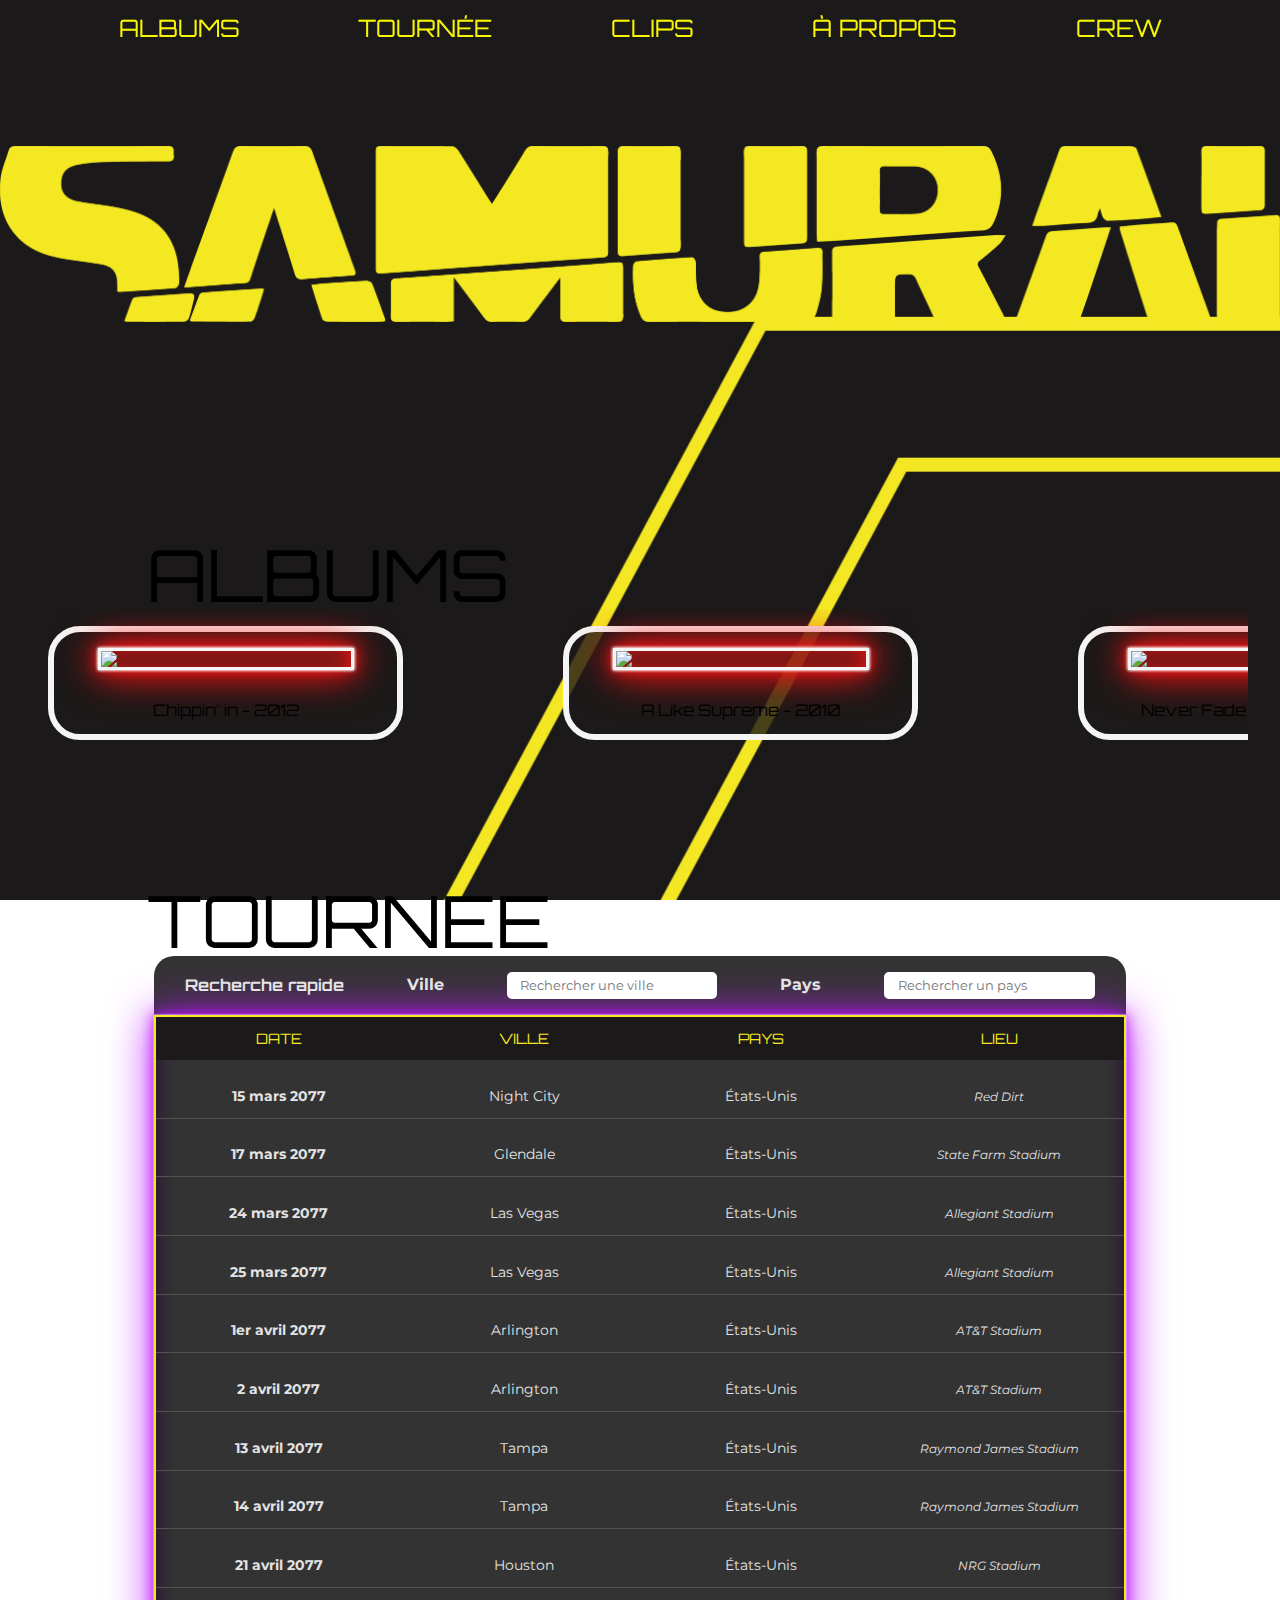
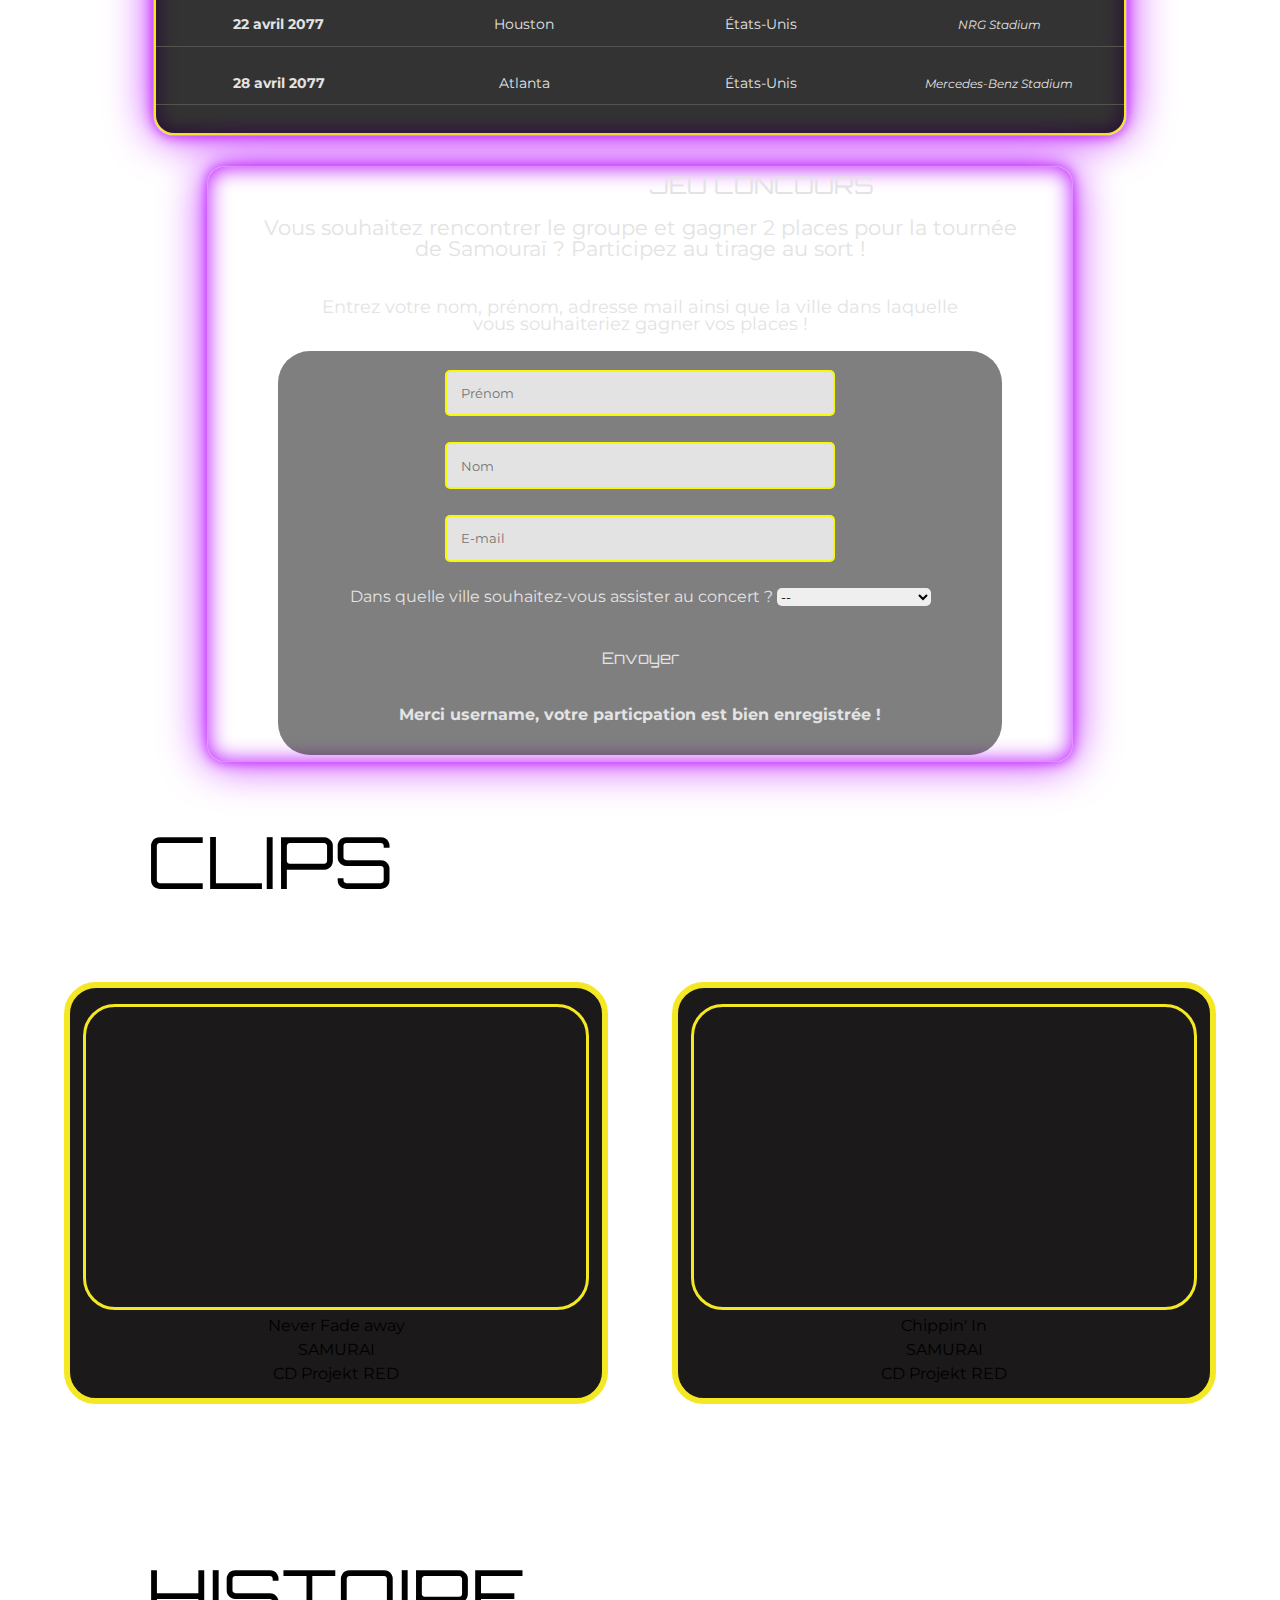
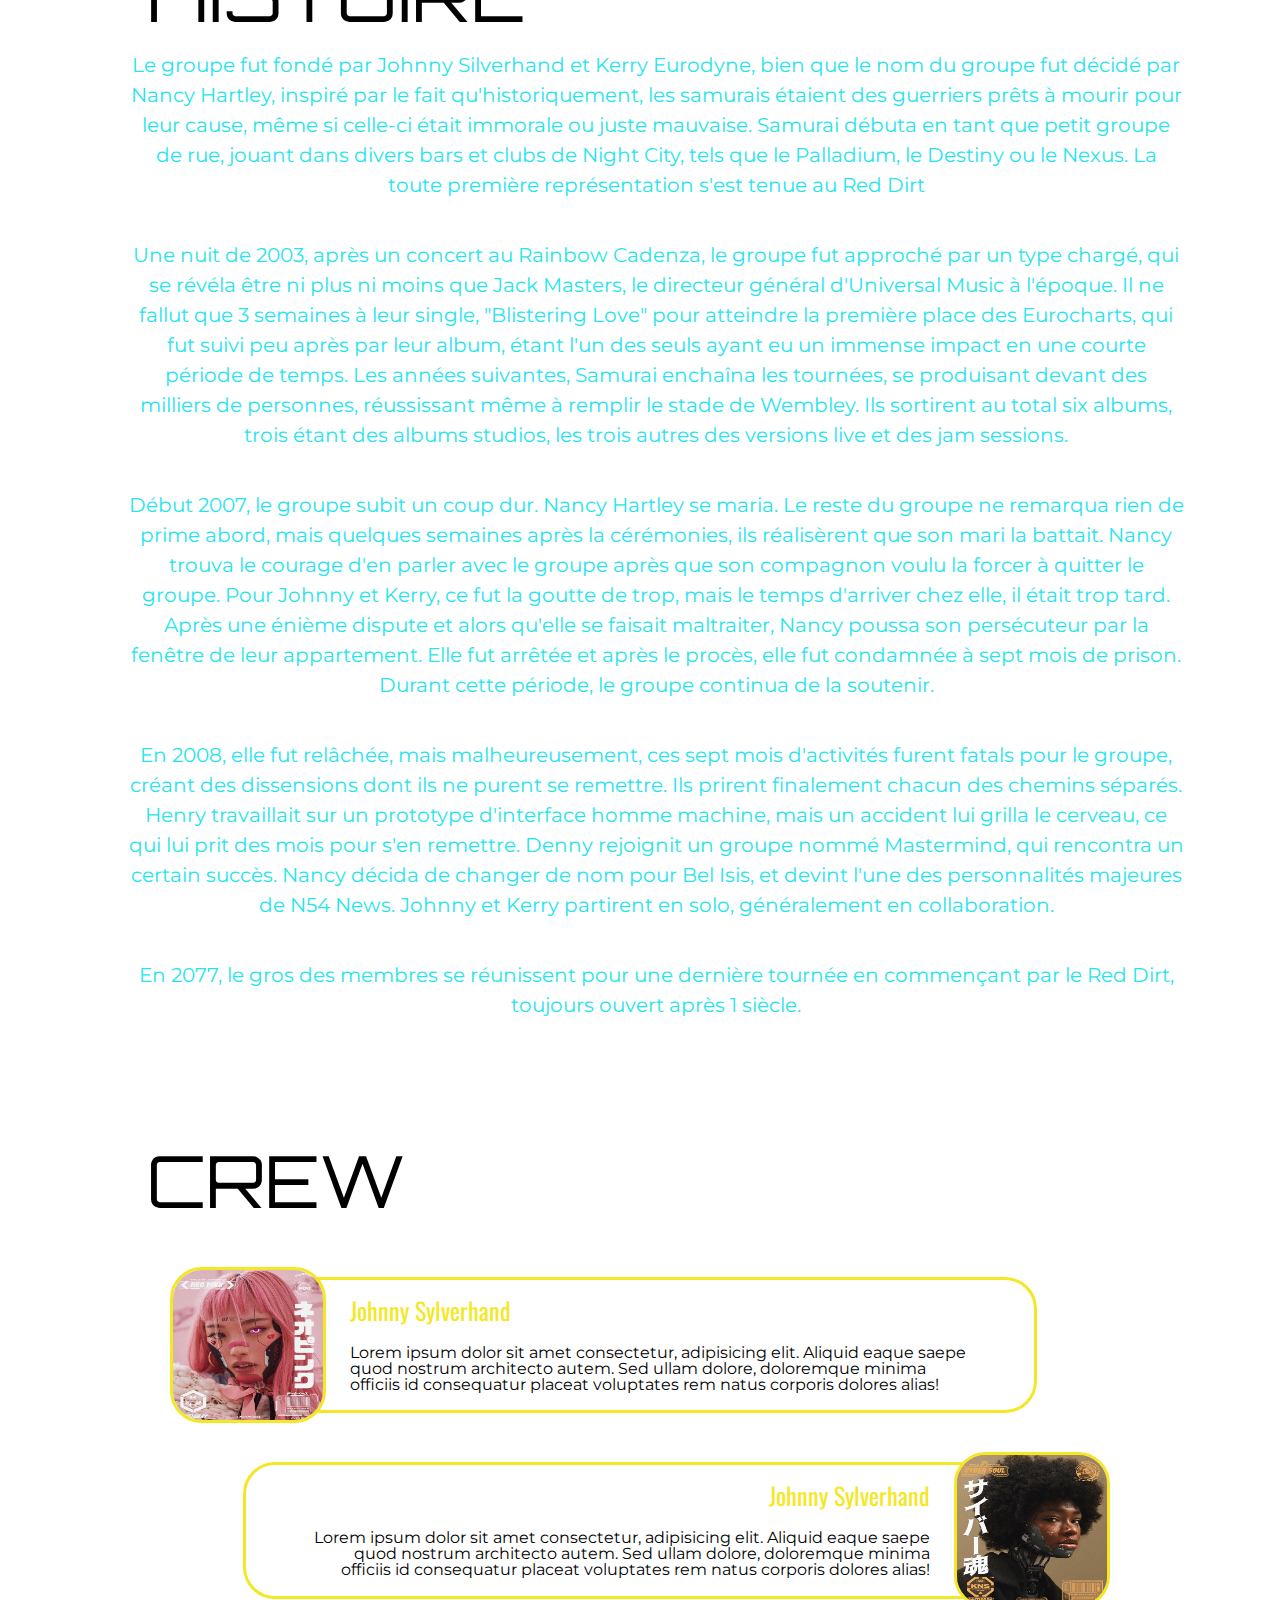
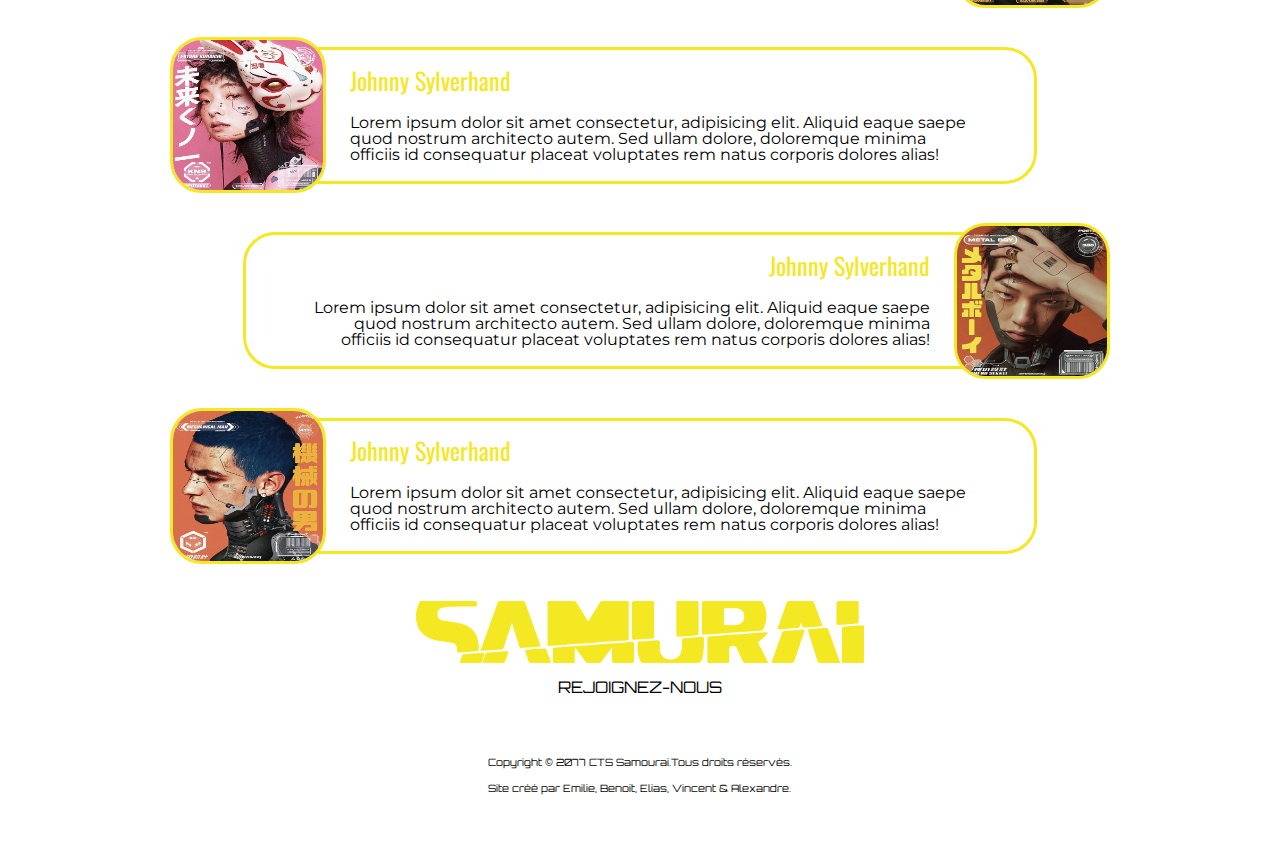
==== P1 V2/index.html @ 52383fb2 "Update index.html" ====
<!DOCTYPE html>
<html lang="en">

<head>
    <meta charset="UTF-8">
    <meta name="viewport" content="width=device-width, initial-scale=1.0">
    <link href="reset.min.css" rel="stylesheet">
    <link href="styleMobile.css" rel="stylesheet">
    <link href="styleDesktop.css" rel="stylesheet">
    <link rel="preconnect" href="https://fonts.googleapis.com">
    <link rel="preconnect" href="https://fonts.gstatic.com" crossorigin>
    <link href="https://fonts.googleapis.com/css2?family=Oswald:wght@200..700&display=swap" rel="stylesheet">
    <link href="https://fonts.googleapis.com/css2?family=Orbitron:wght@400..900&display=swap" rel="stylesheet">

    <link href="https://fonts.googleapis.com/css2?family=Montserrat:ital,wght@0,100..900;1,100..900&display=swap"
        rel="stylesheet">
    <link rel="stylesheet" href="https://cdnjs.cloudflare.com/ajax/libs/font-awesome/4.7.0/css/font-awesome.min.css">

    <title>Samurai | Site officiel</title>
</head>

<body>

    <body>
        <nav class="sticky">
            <div class="menu">
                <ul class="listemenu">
                    <li class="entreemenu"><a href="#album">Albums</a></li>
                    <li class="entreemenu"><a href="#tournee">Tournée</a></li>
                    <li class="entreemenu"><a href="#clips">Clips</a></span></a></li>
                    <li class="entreemenu"><a href="#apropos">À propos</a></li>
                    <li class="entreemenu"><a href="#membres">Crew</a></li>
                </ul>
            </div>
            <div class="menu-toggle">
                <div class="bar"></div>
                <div class="bar"></div>
                <div class="bar"></div>
            </div>
            <div class="mobile-menu desktop-menu">
                <ul>
                    <li><a href="#album">Albums</a></li>
                    <li><a href="#tournee">Tournée</a></li>
                    <li><a href="#clips">Clips</a></li>
                    <li><a href="#apropos">À propos</a></li>
                    <li><a href="#membres">Crew</a></li>
                </ul>
            </div>
        </nav>
        <header>
            <div class="group-name">
                <img src="Images/titreHeader.png" alt="" class="imageTitre">
            </div>
        </header>

        <section class="sectionAlbums">
            <h2>ALBUMS </h2>
            


                <div class="carouselAll">
                    <ul class="carouselList">


                        <li class="liCarousel">
                            <img class="imgCarousel"
                                src="https://is1-ssl.mzstatic.com/image/thumb/Music125/v4/8b/17/28/8b17288b-54d8-6485-1767-2c45ba9aca52/0000481645219.jpg/1200x1200bb.jpg">
                            <p>Chippin' in - 2012</p>
                        </li>
                        <li class="liCarousel">
                            <img class="imgCarousel"
                                src="https://i1.sndcdn.com/artworks-uIzfoKuTQ0HYCJNq-pxCLFw-t500x500.jpg">
                            <p>A Like Supreme - 2010</p>
                        </li>
                        <li class="liCarousel">
                            <img class="imgCarousel"
                                src="https://i.scdn.co/image/ab67616d0000b27328973e4f8f72ac6a33de98a8">
                            <p>Never Fade Away - 2009</p>
                        </li>
                        <li class="liCarousel">
                            <img class="imgCarousel"
                                src="https://i1.sndcdn.com/artworks-FnrXph37y7tcjBcl-Q8xr8w-t500x500.jpg">
                            <p>Black Dog - 2007</p>
                        </li>
                        <li class="liCarousel">
                            <img class="imgCarousel"
                                src="https://i.discogs.com/DjBgwrshbydoHnBVfToHdOnycC8pmNBCem75xnofPCo/rs:fit/g:sm/q:90/h:600/w:600/czM6Ly9kaXNjb2dz/LWRhdGFiYXNlLWlt/YWdlcy9SLTIyNTE3/OTk5LTE2NDczNDY4/NzItOTU4MS5qcGVn.jpeg">
                            <p>Archangel - 2004</p>
                        </li>
                        <li class="liCarousel">

                            <img class="imgCarousel"
                                src="Images/ballad.jpeg">
                            <p>The Ballad Of Buck Ravers - 2003 </p>
                        </li>
                        
                    </ul>

                </div>

            
        </section>
        <section> <button onclick="topFunction()" id="toTop" title="Go to top">↑</button>
        </section>

        <section class="sectionTourne">
            <h2 class="titleTournee">TOURNEE</h2>



            <div class="recherchePays">
                <h4 class=“recherchetitre”>Recherche rapide</h4>


                <p>Ville</p>
                <input class="zoneRecherche" type="text" placeholder="Rechercher une ville" id="rechercheTourneeVille"
                    onkeyup="filterCity()">
                <p>Pays</p>
                <input class="zoneRecherche" type="text" placeholder="Rechercher un pays" id="rechercheTourneePays"
                    onkeyup="filterPays()">
            </div>
            <table class="tableTournee" id="tableTournee">
                <thead class="headtabletournee">
                    <tr class="enteteTournee">
                        <th class="rangfixe">
                            DATE
                        </th>
                        <th class="rangfixe">
                            VILLE
                        </th>
                        <th class="rangfixe">
                            PAYS

                        </th>
                        <th class="rangfixe">
                            LIEU
                        </th>
                    </tr>

                </thead>

                <tbody>

                     <tr>
                        <td>
                            <p class="datesTournee">15 mars 2077</p>
                        </td>
                        <td>
                            <p>Night City</p>
                        </td>
                        <td>
                            <p>États-Unis </p>
                        </td>
                        <td>
                            <p class="lieuxTournee">Red Dirt</p>
                        </td>
                    </tr>

                    <tr>
                        <td>
                            <p class="datesTournee">17 mars 2077</p>
                        </td>
                        <td>
                            <p>Glendale</p>
                        </td>
                        <td>
                            <p>États-Unis </p>
                        </td>
                        <td>
                            <p class="lieuxTournee">State Farm Stadium</p>
                        </td>
                    </tr>

                    <tr>
                        <td>
                            <p class="datesTournee">24 mars 2077</p>
                        </td>
                        <td>
                            <p>Las Vegas </p>
                        </td>
                        <td>
                            <p>États-Unis </p>
                        </td>
                        <td>
                            <p class="lieuxTournee">Allegiant Stadium</p>
                        </td>
                    </tr>
                    <tr>
                        <td>
                            <p class="datesTournee">25 mars 2077</p>
                        </td>
                        <td>
                            <p>Las Vegas </p>
                        </td>
                        <td>
                            <p>États-Unis </p>
                        </td>
                        <td>
                            <p class="lieuxTournee">Allegiant Stadium</p>
                        </td>
                    </tr>

                    <tr>
                        <td>
                            <p class="datesTournee">1<sup>er</sup>&nbsp;avril 2077</p>
                        </td>
                        <td>
                            <p>Arlington</p>
                        </td>
                        <td>
                            <p>États-Unis </p>
                        </td>
                        <td>
                            <p class="lieuxTournee">AT&amp;T Stadium</p>
                        </td>
                    </tr>
                    <tr>
                        <td>
                            <p class="datesTournee">2 avril 2077</p>
                        </td>
                        <td>
                            <p>Arlington</p>
                        </td>
                        <td>
                            <p>États-Unis </p>
                        </td>
                        <td>
                            <p class="lieuxTournee">AT&amp;T Stadium</p>
                        </td>
                    </tr>
                    <tr>
                        <td>
                            <p class="datesTournee">13 avril 2077</p>
                        </td>
                        <td>
                            <p>Tampa</p>
                        </td>
                        <td>
                            <p>États-Unis </p>
                        </td>
                        <td>
                            <p class="lieuxTournee">Raymond James Stadium</p>
                        </td>
                    </tr>
                    <tr>
                        <td>
                            <p class="datesTournee">14 avril 2077</p>
                        </td>
                        <td>
                            <p>Tampa</p>
                        </td>
                        <td>
                            <p>États-Unis </p>
                        </td>
                        <td>
                            <p class="lieuxTournee">Raymond James Stadium</p>
                        </td>
                    </tr>

                    <tr>
                        <td>
                            <p class="datesTournee">21 avril 2077</p>
                        </td>
                        <td>
                            <p>Houston</p>
                        </td>
                        <td>
                            <p>États-Unis </p>
                        </td>
                        <td>
                            <p class="lieuxTournee">NRG Stadium</p>
                        </td>
                    </tr>
                    <tr>
                        <td>
                            <p class="datesTournee">22 avril 2077</p>
                        </td>
                        <td>
                            <p>Houston</p>
                        </td>
                        <td>
                            <p>États-Unis </p>
                        </td>
                        <td>
                            <p class="lieuxTournee">NRG Stadium</p>
                        </td>
                    </tr>

                    <tr>
                        <td>
                            <p class="datesTournee">28 avril 2077</p>
                        </td>
                        <td>
                            <p>Atlanta</p>
                        </td>
                        <td>
                            <p>États-Unis </p>
                        </td>
                        <td>
                            <p class="lieuxTournee">Mercedes-Benz Stadium</p>
                        </td>
                    </tr>
                    <tr>
                        <td>
                            <p class="datesTournee">29 avril 2077</p>
                        </td>
                        <td>
                            <p>Atlanta</p>
                        </td>
                        <td>
                            <p>États-Unis </p>
                        </td>
                        <td>
                            <p class="lieuxTournee">Mercedes-Benz Stadium</p>
                        </td>
                    </tr>

                    <tr>
                        <td>
                            <p class="datesTournee">5 mai 2077</p>
                        </td>
                        <td>
                            <p>Nashville</p>
                        </td>
                        <td>
                            <p>États-Unis </p>
                        </td>
                        <td>
                            <p class="lieuxTournee">Nissan Stadium</p>
                        </td>
                    </tr>
                    <tr>
                        <td>
                            <p class="datesTournee">6 mai 2077</p>
                        </td>
                        <td>
                            <p>Nashville</p>
                        </td>
                        <td>
                            <p>États-Unis </p>
                        </td>
                        <td>
                            <p class="lieuxTournee">Nissan Stadium</p>
                        </td>
                    </tr>

                    <tr>
                        <td>
                            <p class="datesTournee">12 mai 2077</p>
                        </td>
                        <td>
                            <p>Philadelphie</p>
                        </td>
                        <td>
                            <p>États-Unis </p>
                        </td>
                        <td>
                            <p class="lieuxTournee">Lincoln Financial Field</p>
                        </td>
                    </tr>
                    <tr>
                        <td>
                            <p class="datesTournee">13 mai 2077</p>
                        </td>
                        <td>
                            <p>Philadelphie</p>
                        </td>
                        <td>
                            <p>États-Unis </p>
                        </td>
                        <td>
                            <p class="lieuxTournee">Lincoln Financial Field</p>
                        </td>
                    </tr>

                    <tr>
                        <td>
                            <p class="datesTournee">19 mai 2077</p>
                        </td>
                        <td>
                            <p>Foxborough</p>
                        </td>
                        <td>
                            <p>États-Unis </p>
                        </td>
                        <td>
                            <p class="lieuxTournee">Gillette Stadium</p>
                        </td>
                    </tr>
                    <tr>
                        <td>
                            <p class="datesTournee">20 mai 2077</p>
                        </td>
                        <td>
                            <p>Foxborough</p>
                        </td>
                        <td>
                            <p>États-Unis </p>
                        </td>
                        <td>
                            <p class="lieuxTournee">Gillette Stadium</p>
                        </td>
                    </tr>

                    <tr>
                        <td>
                            <p class="datesTournee">26 mai 2077</p>
                        </td>
                        <td>
                            <p>East Rutherford</p>
                        </td>
                        <td>
                            <p>États-Unis </p>
                        </td>
                        <td>
                            <p class="lieuxTournee">MetLife Stadium</p>
                        </td>
                    </tr>
                    <tr>
                        <td>
                            <p class="datesTournee">27 mai 2077</p>
                        </td>
                        <td>
                            <p>East Rutherford</p>
                        </td>
                        <td>
                            <p>États-Unis </p>
                        </td>
                        <td>
                            <p class="lieuxTournee">MetLife Stadium</p>
                        </td>
                    </tr>

                    <tr>
                        <td>
                            <p class="datesTournee">2 juin 2077</p>
                        </td>
                        <td>
                            <p>Chicago</p>
                        </td>
                        <td>
                            <p>États-Unis </p>
                        </td>
                        <td>
                            <p class="lieuxTournee">Soldier Field</p>
                        </td>
                    </tr>
                    <tr>
                        <td>
                            <p class="datesTournee">3 juin 2077</p>
                        </td>
                        <td>
                            <p>Chicago</p>
                        </td>
                        <td>
                            <p>États-Unis </p>
                        </td>
                        <td>
                            <p class="lieuxTournee">Soldier Field</p>
                        </td>
                    </tr>

                    <tr>
                        <td>
                            <p class="datesTournee">9 juin 2077</p>
                        </td>
                        <td>
                            <p>Détroit</p>
                        </td>
                        <td>
                            <p>États-Unis </p>
                        </td>
                        <td>
                            <p class="lieuxTournee">Ford Field</p>
                        </td>
                    </tr>
                    <tr>
                        <td>
                            <p class="datesTournee">10 juin 2077</p>
                        </td>
                        <td>
                            <p>Détroit</p>
                        </td>
                        <td>
                            <p>États-Unis </p>
                        </td>
                        <td>
                            <p class="lieuxTournee">Ford Field</p>
                        </td>
                    </tr>
                    <tr>
                        <td>
                            <p class="datesTournee">16 juin 2077</p>
                        </td>
                        <td>
                            <p>Pittsburgh</p>
                        </td>
                        <td>
                            <p>États-Unis </p>
                        </td>
                        <td>
                            <p class="lieuxTournee">Acrisure Stadium</p>
                        </td>
                    </tr>
                    <tr>
                        <td>
                            <p class="datesTournee">17 juin 2077</p>
                        </td>
                        <td>
                            <p>Pittsburgh</p>
                        </td>
                        <td>
                            <p>États-Unis </p>
                        </td>
                        <td>
                            <p class="lieuxTournee">Acrisure Stadium</p>
                        </td>
                    </tr>
                    <tr>
                        <td>
                            <p class="datesTournee">23 juin 2077</p>
                        </td>
                        <td>
                            <p>Minneapolis</p>
                        </td>
                        <td>
                            <p>États-Unis </p>
                        </td>
                        <td>
                            <p class="lieuxTournee">U.S. Bank Stadium</p>
                        </td>
                    </tr>
                    <tr>
                        <td>
                            <p class="datesTournee">24 juin 2077</p>
                        </td>
                        <td>
                            <p>Minneapolis</p>
                        </td>
                        <td>
                            <p>États-Unis </p>
                        </td>
                        <td>
                            <p class="lieuxTournee">U.S. Bank Stadium</p>
                        </td>
                    </tr>
                    <tr>
                        <td>
                            <p class="datesTournee">30 juin 2077</p>
                        </td>
                        <td>
                            <p>Cincinnati</p>
                        </td>
                        <td>
                            <p>États-Unis </p>
                        </td>
                        <td>
                            <p class="lieuxTournee">Paycor Stadium</p>
                        </td>
                    </tr>
                    <tr>
                        <td>
                            <p class="datesTournee">1<sup>er</sup>&nbsp;juillet 2077</p>
                        </td>
                        <td>
                            <p>Cincinnati</p>
                        </td>
                        <td>
                            <p>États-Unis </p>
                        </td>
                        <td>
                            <p class="lieuxTournee">Paycor Stadium</p>
                        </td>
                    </tr>
                    <tr>
                        <td>
                            <p class="datesTournee">7 juillet 2077</p>
                        </td>
                        <td>
                            <p>Kansas City</p>
                        </td>
                        <td>
                            <p>États-Unis </p>
                        </td>
                        <td>
                            <p class="lieuxTournee">Arrowhead Stadium</p>
                        </td>
                    </tr>
                    <tr>
                        <td>
                            <p class="datesTournee">8 juillet 2077</p>
                        </td>
                        <td>
                            <p>Kansas City</p>
                        </td>
                        <td>
                            <p>États-Unis </p>
                        </td>
                        <td>
                            <p class="lieuxTournee">Arrowhead Stadium</p>
                        </td>
                    </tr>
                    <tr>
                        <td>
                            <p class="datesTournee">14 juillet 2077</p>
                        </td>
                        <td>
                            <p>Denver</p>
                        </td>
                        <td>
                            <p>États-Unis </p>
                        </td>
                        <td>
                            <p class="lieuxTournee">Mile High Stadium</p>
                        </td>
                    </tr>
                    <tr>
                        <td>
                            <p class="datesTournee">15 juillet 2077</p>
                        </td>
                        <td>
                            <p>Denver</p>
                        </td>
                        <td>
                            <p>États-Unis </p>
                        </td>
                        <td>
                            <p class="lieuxTournee">Mile High Stadium</p>
                        </td>
                    </tr>
                    <tr>
                        <td>
                            <p class="datesTournee">22 juillet 2077</p>
                        </td>
                        <td>
                            <p>Seattle</p>
                        </td>
                        <td>
                            <p>États-Unis </p>
                        </td>
                        <td>
                            <p class="lieuxTournee">Lumen Field</p>
                        </td>
                    </tr>
                    <tr>
                        <td>
                            <p class="datesTournee">23 juillet 2077</p>
                        </td>
                        <td>
                            <p>Seattle</p>
                        </td>
                        <td>
                            <p>États-Unis </p>
                        </td>
                        <td>
                            <p class="lieuxTournee">Lumen Field</p>
                        </td>
                    </tr>
                    <tr>
                        <td>
                            <p class="datesTournee">28 juillet 2077</p>
                        </td>
                        <td>
                            <p>Santa Clara</p>
                        </td>
                        <td>
                            <p>États-Unis </p>
                        </td>
                        <td>
                            <p class="lieuxTournee">Levi's Stadium</p>
                        </td>
                    </tr>
                    <tr>
                        <td>
                            <p class="datesTournee">29 juillet 2077</p>
                        </td>
                        <td>
                            <p>Santa Clara</p>
                        </td>
                        <td>
                            <p>États-Unis </p>
                        </td>
                        <td>
                            <p class="lieuxTournee">Levi's Stadium</p>
                        </td>
                    </tr>
                    <tr>
                        <td>
                            <p class="datesTournee">3 août 2077</p>
                        </td>
                        <td>
                            <p>Inglewood</p>
                        </td>
                        <td>
                            <p>États-Unis </p>
                        </td>
                        <td>
                            <p class="lieuxTournee">SoFi Stadium</p>
                        </td>
                    </tr>
                    <tr>
                        <td>
                            <p class="datesTournee">4 août 2077</p>
                        </td>
                        <td>
                            <p>Inglewood</p>
                        </td>
                        <td>
                            <p>États-Unis </p>
                        </td>
                        <td>
                            <p class="lieuxTournee">SoFi Stadium</p>
                        </td>
                    </tr>


                    <tr>
                        <td>
                            <p class="datesTournee">24 août 2077</p>
                        </td>
                        <td>
                            <p>Mexico</p>
                        </td>
                        <td>
                            <p>Mexique</p>
                        </td>
                        <td>
                            <p class="lieuxTournee">Foro Sol</p>
                        </td>
                    </tr>
                    <tr>
                        <td>
                            <p class="datesTournee">25 août 2077</p>
                        </td>
                        <td>
                            <p>Mexico</p>
                        </td>
                        <td>
                            <p>Mexique</p>
                        </td>
                        <td>
                            <p class="lieuxTournee">Foro Sol</p>
                        </td>
                    </tr>
                    <tr>
                        <td>
                            <p class="datesTournee">26 août 2077</p>
                        </td>
                        <td>
                            <p>Mexico</p>
                        </td>
                        <td>
                            <p>Mexique</p>
                        </td>
                        <td>
                            <p class="lieuxTournee">Foro Sol</p>
                        </td>
                    </tr>

                    <tr>
                        <td>
                            <p class="datesTournee">9 novembre 2077</p>
                        </td>
                        <td>
                            <p>Buenos Aires</p>
                        </td>
                        <td>
                            <p>Argentine</p>
                        </td>
                        <td>
                            <p class="lieuxTournee">Estadio River Plate</p>
                        </td>
                    </tr>
                    <tr>
                        <td>
                            <p class="datesTournee">11 novembre 2077</p>
                        </td>
                        <td>
                            <p>Buenos Aires</p>
                        </td>
                        <td>
                            <p>Argentine</p>
                        </td>
                        <td>
                            <p class="lieuxTournee">Estadio River Plate</p>
                        </td>
                    </tr>

                    <tr>
                        <td>
                            <p class="datesTournee">17 novembre 2077</p>
                        </td>
                        <td>
                            <p>Rio de Janeiro</p>
                        </td>
                        <td>
                            <p>Brésil</p>
                        </td>
                        <td>
                            <p class="lieuxTournee">Estàdio Nilton Santos</p>
                        </td>
                    </tr>
                    <tr>
                        <td>
                            <p class="datesTournee">19 novembre 2077</p>
                        </td>
                        <td>
                            <p>Rio de Janeiro</p>
                        </td>
                        <td>
                            <p>Brésil</p>
                        </td>
                        <td>
                            <p class="lieuxTournee">Estàdio Nilton Santos</p>
                        </td>
                    </tr>

                    <tr>
                        <td>
                            <p class="datesTournee">24 novembre 2077</p>
                        </td>
                        <td>
                            <p>São Paulo</p>
                        </td>
                        <td>
                            <p>Brésil</p>
                        </td>
                        <td>
                            <p class="lieuxTournee">Allianz Parque</p>
                        </td>
                    </tr>
                    <tr>
                        <td>
                            <p class="datesTournee">25 novembre 2077</p>
                        </td>
                        <td>
                            <p>São Paulo</p>
                        </td>
                        <td>
                            <p>Brésil</p>
                        </td>
                        <td>
                            <p class="lieuxTournee">Allianz Parque</p>
                        </td>
                    </tr>

                    <tr>
                        <td>
                            <p class="datesTournee">7 février 2078</p>
                        </td>
                        <td>
                            <p>Tokyo</p>
                        </td>
                        <td>
                            <p>Japon</p>
                        </td>
                        <td>
                            <p class="lieuxTournee">Tokyo Dome</p>
                        </td>
                    </tr>
                    <tr>
                        <td>
                            <p class="datesTournee">8 février 2078</p>
                        </td>
                        <td>
                            <p>Tokyo</p>
                        </td>
                        <td>
                            <p>Japon</p>
                        </td>
                        <td>
                            <p class="lieuxTournee">Tokyo Dome</p>
                        </td>
                    </tr>
                    <tr>
                        <td>
                            <p class="datesTournee">9 février 2078</p>
                        </td>
                        <td>
                            <p>Tokyo</p>
                        </td>
                        <td>
                            <p>Japon</p>
                        </td>
                        <td>
                            <p class="lieuxTournee">Tokyo Dome</p>
                        </td>
                    </tr>

                    <tr>
                        <td>
                            <p class="datesTournee">16 février 2078</p>
                        </td>
                        <td>
                            <p>Melbourne</p>
                        </td>
                        <td>
                            <p>Australie</p>
                        </td>
                        <td>
                            <p class="lieuxTournee">Melbourne Cricket Ground</p>
                        </td>
                    </tr>
                    <tr>
                        <td>
                            <p class="datesTournee">17 février 2078</p>
                        </td>
                        <td>
                            <p>Melbourne</p>
                        </td>
                        <td>
                            <p>Australie</p>
                        </td>
                        <td>
                            <p class="lieuxTournee">Melbourne Cricket Ground</p>
                        </td>
                    </tr>
                    <tr>
                        <td>
                            <p class="datesTournee">18 février 2078</p>
                        </td>
                        <td>
                            <p>Melbourne</p>
                        </td>
                        <td>
                            <p>Australie</p>
                        </td>
                        <td>
                            <p class="lieuxTournee">Melbourne Cricket Ground</p>
                        </td>
                    </tr>
                    <tr>
                        <td>
                            <p class="datesTournee">23 février 2078</p>
                        </td>
                        <td>
                            <p>Sydney</p>
                        </td>
                        <td>
                            <p>Australie</p>
                        </td>
                        <td>
                            <p class="lieuxTournee">Accor Stadium</p>
                        </td>
                    </tr>
                    <tr>
                        <td>
                            <p class="datesTournee">24 février 2078</p>
                        </td>
                        <td>
                            <p>Sydney</p>
                        </td>
                        <td>
                            <p>Australie</p>
                        </td>
                        <td>
                            <p class="lieuxTournee">Accor Stadium</p>
                        </td>
                    </tr>


                    <tr>
                        <td>
                            <p class="datesTournee">2 mars 2078</p>
                        </td>
                        <td>
                            <p>Singapour</p>
                        </td>
                        <td>
                            <p>Singapour</p>
                        </td>
                        <td>
                            <p class="lieuxTournee">Stade national</p>
                        </td>
                    </tr>
                    <tr>
                        <td>
                            <p class="datesTournee">3 mars 2078</p>
                        </td>
                        <td>
                            <p>Singapour</p>
                        </td>
                        <td>
                            <p>Singapour</p>
                        </td>
                        <td>
                            <p class="lieuxTournee">Stade national</p>
                        </td>
                    </tr>
                    <tr>
                        <td>
                            <p class="datesTournee">4 mars 2078</p>
                        </td>
                        <td>
                            <p>Singapour</p>
                        </td>
                        <td>
                            <p>Singapour</p>
                        </td>
                        <td>
                            <p class="lieuxTournee">Stade national</p>
                        </td>
                    </tr>


                    <tr>
                        <td>
                            <p class="datesTournee">9 mai 2078</p>
                        </td>
                        <td>
                            <p>Paris</p>
                        </td>
                        <td>
                            <p>France</p>
                        </td>
                        <td>
                            <p class="lieuxTournee">Paris La Défense Arena</p>
                        </td>
                    </tr>
                    <tr>
                        <td>
                            <p class="datesTournee">10 mai 2078</p>
                        </td>
                        <td>
                            <p>Paris</p>
                        </td>
                        <td>
                            <p>France</p>
                        </td>
                        <td>
                            <p class="lieuxTournee">Paris La Défense Arena</p>
                        </td>
                    </tr>


                    <tr>
                        <td>
                            <p class="datesTournee">17 mai 2078</p>
                        </td>
                        <td>
                            <p>Stockholm</p>
                        </td>
                        <td>
                            <p>Suède</p>
                        </td>
                        <td>
                            <p class="lieuxTournee">Friends Arena</p>
                        </td>
                    </tr>
                    <tr>
                        <td>
                            <p class="datesTournee">18 mai 2078</p>
                        </td>
                        <td>
                            <p>Stockholm</p>
                        </td>
                        <td>
                            <p>Suède</p>
                        </td>
                        <td>
                            <p class="lieuxTournee">Friends Arena</p>
                        </td>
                    </tr>

                    <tr>
                        <td>
                            <p class="datesTournee">24 mai 2078</p>
                        </td>
                        <td>
                            <p>Lisbone</p>
                        </td>
                        <td>
                            <p>Portugal</p>
                        </td>
                        <td>
                            <p class="lieuxTournee">Estádio da Luz</p>
                        </td>
                    </tr>
                    <tr>
                        <td>
                            <p class="datesTournee">25 mai 2078</p>
                        </td>
                        <td>
                            <p>Lisbone</p>
                        </td>
                        <td>
                            <p>Portugal</p>
                        </td>
                        <td>
                            <p class="lieuxTournee">Estádio da Luz</p>
                        </td>
                    </tr>
                    <tr>
                        <td>
                            <p class="datesTournee">29 mai 2078</p>
                        </td>
                        <td>
                            <p>Madrid</p>
                        </td>
                        <td>
                            <p>Espagne</p>
                        </td>
                        <td>
                            <p class="lieuxTournee">Stade Santiago Bernabéu</p>
                        </td>
                    </tr>
                    <tr>
                        <td>
                            <p class="datesTournee">30 mai 2078</p>
                        </td>
                        <td>
                            <p>Madrid</p>
                        </td>
                        <td>
                            <p>Espagne</p>
                        </td>
                        <td>
                            <p class="lieuxTournee">Stade Santiago Bernabéu</p>
                        </td>
                    </tr>
                    <tr>
                        <td>
                            <p class="datesTournee">2 juin 2078</p>
                        </td>
                        <td>
                            <p>Lyon</p>
                        </td>
                        <td>
                            <p>France</p>
                        </td>
                        <td>
                            <p class="lieuxTournee">Stade Groupama</p>
                        </td>
                    </tr>
                    <tr>
                        <td>
                            <p class="datesTournee">3 juin 2078</p>
                        </td>
                        <td>
                            <p>Lyon</p>
                        </td>
                        <td>
                            <p>France</p>
                        </td>
                        <td>
                            <p class="lieuxTournee">Stade Groupama</p>
                        </td>
                    </tr>
                    <tr>
                        <td>
                            <p class="datesTournee">7 juin 2078</p>
                        </td>
                        <td>
                            <p>Edimbourg</p>
                        </td>
                        <td>
                            <p>Royaume-Uni</p>
                        </td>
                        <td>
                            <p class="lieuxTournee">BT Murrayfield Stadium</p>
                        </td>
                    </tr>
                    <tr>
                        <td>
                            <p class="datesTournee">8 juin 2078</p>
                        </td>
                        <td>
                            <p>Edimbourg</p>
                        </td>
                        <td>
                            <p>Royaume-Uni</p>
                        </td>
                        <td>
                            <p class="lieuxTournee">BT Murrayfield Stadium</p>
                        </td>
                    </tr>

                    <tr>
                        <td>
                            <p class="datesTournee">13 juin 2078</p>
                        </td>
                        <td>
                            <p>Liverpool</p>
                        </td>
                        <td>
                            <p>Royaume-Uni</p>
                        </td>
                        <td>
                            <p class="lieuxTournee">Anfield</p>
                        </td>
                    </tr>
                    <tr>
                        <td>
                            <p class="datesTournee">14 juin 2078</p>
                        </td>
                        <td>
                            <p>Liverpool</p>
                        </td>
                        <td>
                            <p>Royaume-Uni</p>
                        </td>
                        <td>
                            <p class="lieuxTournee">Anfield</p>
                        </td>
                    </tr>

                    <tr>
                        <td>
                            <p class="datesTournee">18 juin 2078</p>
                        </td>
                        <td>
                            <p>Cardiff</p>
                        </td>
                        <td>
                            <p>Royaume-Uni</p>
                        </td>
                        <td>
                            <p class="lieuxTournee">Principality Stadium</p>
                        </td>
                    </tr>
                    <tr>
                        <td>
                            <p class="datesTournee">21 juin 2078</p>
                        </td>
                        <td>
                            <p>Londres</p>
                        </td>
                        <td>
                            <p>Royaume-Uni</p>
                        </td>
                        <td>
                            <p class="lieuxTournee">Stade de Wembley</p>
                        </td>
                    </tr>
                    <tr>
                        <td>
                            <p class="datesTournee">22 juin 2078</p>
                        </td>
                        <td>
                            <p>Londres</p>
                        </td>
                        <td>
                            <p>Royaume-Uni</p>
                        </td>
                        <td>
                            <p class="lieuxTournee">Stade de Wembley</p>
                        </td>
                    </tr>

                    <tr>
                        <td>
                            <p class="datesTournee">28 juin 2078</p>
                        </td>
                        <td>
                            <p>Dublin</p>
                        </td>
                        <td>
                            <p>Irlande</p>
                        </td>
                        <td>
                            <p class="lieuxTournee">Aviva Stadium</p>
                        </td>
                    </tr>
                    <tr>
                        <td>
                            <p class="datesTournee">29 juin 2078</p>
                        </td>
                        <td>
                            <p>Dublin</p>
                        </td>
                        <td>
                            <p>Irlande</p>
                        </td>
                        <td>
                            <p class="lieuxTournee">Aviva Stadium</p>
                        </td>
                    </tr>

                    <tr>
                        <td>
                            <p class="datesTournee">4 juillet 2078</p>
                        </td>
                        <td>
                            <p>Amsterdam</p>
                        </td>
                        <td>
                            <p>Pays-Bas</p>
                        </td>
                        <td>
                            <p class="lieuxTournee">Johan Cruyjff Arena</p>
                        </td>
                    </tr>
                    <tr>
                        <td>
                            <p class="datesTournee">5 juillet 2078</p>
                        </td>
                        <td>
                            <p>Amsterdam</p>
                        </td>
                        <td>
                            <p>Pays-Bas</p>
                        </td>
                        <td>
                            <p class="lieuxTournee">Johan Cruyjff Arena</p>
                        </td>
                    </tr>

                    <tr>
                        <td>
                            <p class="datesTournee">9 juillet 2078</p>
                        </td>
                        <td>
                            <p>Zurich</p>
                        </td>
                        <td>
                            <p>Suisse</p>
                        </td>
                        <td>
                            <p class="lieuxTournee">Stade du Letzigrund</p>
                        </td>
                    </tr>
                    <tr>
                        <td>
                            <p class="datesTournee">10 juillet 2078</p>
                        </td>
                        <td>
                            <p>Zurich</p>
                        </td>
                        <td>
                            <p>Suisse</p>
                        </td>
                        <td>
                            <p class="lieuxTournee">Stade du Letzigrund</p>
                        </td>
                    </tr>
                    <tr>
                        <td>
                            <p class="datesTournee">13 juillet 2078</p>
                        </td>
                        <td>
                            <p>Milan</p>
                        </td>
                        <td>
                            <p>Italie</p>
                        </td>
                        <td>
                            <p class="lieuxTournee">Stade San Siro</p>
                        </td>
                    </tr>
                    <tr>
                        <td>
                            <p class="datesTournee">14 juillet 2078</p>
                        </td>
                        <td>
                            <p>Milan</p>
                        </td>
                        <td>
                            <p>Italie</p>
                        </td>
                        <td>
                            <p class="lieuxTournee">Stade San Siro</p>
                        </td>
                    </tr>
                    <tr>
                        <td>
                            <p class="datesTournee">17 juillet 2078</p>
                        </td>
                        <td>
                            <p>Gelsenkirchen</p>
                        </td>
                        <td>
                            <p>Allemagne</p>
                        </td>
                        <td>
                            <p class="lieuxTournee">Veltins-Arena</p>
                        </td>
                    </tr>
                    <tr>
                        <td>
                            <p class="datesTournee">18 juillet 2078</p>
                        </td>
                        <td>
                            <p>Gelsenkirchen</p>
                        </td>
                        <td>
                            <p>Allemagne</p>
                        </td>
                        <td>
                            <p class="lieuxTournee">Veltins-Arena</p>
                        </td>
                    </tr>

                    <tr>
                        <td>
                            <p class="datesTournee">23 juillet 2078</p>
                        </td>
                        <td>
                            <p>Hambourg</p>
                        </td>
                        <td>
                            <p>Allemagne</p>
                        </td>
                        <td>
                            <p class="lieuxTournee">Volksparkstadion</p>
                        </td>
                    </tr>
                    <tr>
                        <td>
                            <p class="datesTournee">24 juillet 2078</p>
                        </td>
                        <td>
                            <p>Hambourg</p>
                        </td>
                        <td>
                            <p>Allemagne</p>
                        </td>
                        <td>
                            <p class="lieuxTournee">Volksparkstadion</p>
                        </td>
                    </tr>
                    <tr>
                        <td>
                            <p class="datesTournee">27 juillet 2078</p>
                        </td>
                        <td>
                            <p>Munich</p>
                        </td>
                        <td>
                            <p>Allemagne</p>
                        </td>
                        <td>
                            <p class="lieuxTournee">Stade olympique</p>
                        </td>
                    </tr>
                    <tr>
                        <td>
                            <p class="datesTournee">28 juillet 2078</p>
                        </td>
                        <td>
                            <p>Munich</p>
                        </td>
                        <td>
                            <p>Allemagne</p>
                        </td>
                        <td>
                            <p class="lieuxTournee">Stade olympique</p>
                        </td>
                    </tr>
                    <tr>
                        <td>
                            <p class="datesTournee">1<sup>er</sup>&nbsp;août 2078</p>
                        </td>
                        <td>
                            <p>Varsovie</p>
                        </td>
                        <td>
                            <p>Pologne</p>
                        </td>
                        <td>
                            <p class="lieuxTournee">Stade national</p>
                        </td>
                    </tr>
                    <tr>
                        <td>
                            <p class="datesTournee">2 août 2078</p>
                        </td>
                        <td>
                            <p>Varsovie</p>
                        </td>
                        <td>
                            <p>Pologne</p>
                        </td>
                        <td>
                            <p class="lieuxTournee">Stade national</p>
                        </td>
                    </tr>

                    <tr>
                        <td>
                            <p class="datesTournee">8 août 2078</p>
                        </td>
                        <td>
                            <p>Vienne</p>
                        </td>
                        <td>
                            <p>Autriche</p>
                        </td>
                        <td>
                            <p class="lieuxTournee">Stade Ernst-Happel</p>
                        </td>
                    </tr>
                    <tr>
                        <td>
                            <p class="datesTournee">9 août 2078</p>
                        </td>
                        <td>
                            <p>Vienne</p>
                        </td>
                        <td>
                            <p>Autriche</p>
                        </td>
                        <td>
                            <p class="lieuxTournee">Stade Ernst-Happel</p>
                        </td>
                    </tr>

                    <tr>
                        <td>
                            <p class="datesTournee">17 août 2078</p>
                        </td>
                        <td>
                            <p>Londres</p>
                        </td>
                        <td>
                            <p>Royaume-Uni</p>
                        </td>
                        <td>
                            <p class="lieuxTournee">Stade de Wembley</p>
                        </td>
                    </tr>
                    <tr>
                        <td>
                            <p class="datesTournee">19 août 2078</p>
                        </td>
                        <td>
                            <p>Londres</p>
                        </td>
                        <td>
                            <p>Royaume-Uni</p>
                        </td>
                        <td>
                            <p class="lieuxTournee">Stade de Wembley</p>
                        </td>
                    </tr>

                    <tr>
                        <td>
                            <p class="datesTournee">18 octobre 2078</p>
                        </td>
                        <td>
                            <p>Miami</p>
                        </td>
                        <td>
                            <p>États-Unis </p>
                        </td>
                        <td>
                            <p class="lieuxTournee">Hard Rock Stadium</p>
                        </td>
                    </tr>
                    <tr>
                        <td>
                            <p class="datesTournee">19 octobre 2078</p>
                        </td>
                        <td>
                            <p>Miami</p>
                        </td>
                        <td>
                            <p>États-Unis </p>
                        </td>
                        <td>
                            <p class="lieuxTournee">Hard Rock Stadium</p>
                        </td>
                    </tr>

                    <tr>
                        <td>
                            <p class="datesTournee">25 octobre 2078</p>
                        </td>
                        <td>
                            <p>La Nouvelle-Orléans</p>
                        </td>
                        <td>
                            <p>États-Unis </p>
                        </td>
                        <td>
                            <p class="lieuxTournee">Caesars Superdome</p>
                        </td>
                    </tr>
                    <tr>
                        <td>
                            <p class="datesTournee">26 octobre 2078</p>
                        </td>
                        <td>
                            <p>La Nouvelle-Orléans</p>
                        </td>
                        <td>
                            <p>États-Unis </p>
                        </td>
                        <td>
                            <p class="lieuxTournee">Caesars Superdome</p>
                        </td>
                    </tr>

                    <tr>
                        <td>
                            <p class="datesTournee">1<sup>er</sup>&nbsp;novembre 2078</p>
                        </td>
                        <td>
                            <p>Indianapolis</p>
                        </td>
                        <td>
                            <p>États-Unis </p>
                        </td>
                        <td>
                            <p class="lieuxTournee">Lucas Oil Stadium</p>
                        </td>
                    </tr>
                    <tr>
                        <td>
                            <p class="datesTournee">2 novembre 2078</p>
                        </td>
                        <td>
                            <p>Indianapolis</p>
                        </td>
                        <td>
                            <p>États-Unis </p>
                        </td>
                        <td>
                            <p class="lieuxTournee">Lucas Oil Stadium</p>
                        </td>
                    </tr>

                    <tr>
                        <td>
                            <p class="datesTournee">14 novembre 2078</p>
                        </td>
                        <td>
                            <p>Toronto</p>
                        </td>
                        <td>
                            <p>Canada</p>
                        </td>
                        <td>
                            <p class="lieuxTournee">Centre Rogers</p>
                        </td>
                    </tr>
                    <tr>
                        <td>
                            <p class="datesTournee">15 novembre 2078</p>
                        </td>
                        <td>
                            <p>Toronto</p>
                        </td>
                        <td>
                            <p>Canada</p>
                        </td>
                        <td>
                            <p class="lieuxTournee">Centre Rogers</p>
                        </td>
                    </tr>

                    <tr>
                        <td>
                            <p class="datesTournee">23 novembre 2078</p>
                        </td>
                        <td>
                            <p>Toronto</p>
                        </td>
                        <td>
                            <p>Canada</p>
                        </td>
                        <td>
                            <p class="lieuxTournee">Centre Rogers</p>
                        </td>
                    </tr>

                    <tr>
                        <td>
                            <p class="datesTournee">7 décembre 2078</p>
                        </td>
                        <td>
                            <p>Vancouver</p>
                        </td>
                        <td>
                            <p>Canada</p>
                        </td>
                        <td>
                            <p class="lieuxTournee">BC Place</p>
                        </td>
                    </tr>
                    <tr>
                        <td>
                            <p class="datesTournee">8 décembre 2078</p>
                        </td>
                        <td>
                            <p>Vancouver</p>
                        </td>
                        <td>
                            <p>Canada</p>
                        </td>
                        <td>
                            <p class="lieuxTournee">BC Place</p>
                        </td>
                    </tr>
                 
                </tbody>


            </table>





            <div class="jeuConcours">
                <h3 class="titreJeu">JEU CONCOURS</h3>

                <p class="textjeuConcours">Vous souhaitez <strong>rencontrer le groupe</strong> et <strong>gagner 2
                        places
                    </strong> pour la tournée de Samouraï ? Participez au tirage au sort !
                <div class="consignesConcours">Entrez votre <strong>nom</strong>, <strong>prénom</strong>,
                    <strong>adresse
                        mail</strong> ainsi que la
                    ville dans laquelle vous souhaiteriez gagner
                    vos places !
                </div>

                <form action="" , method="get" class="formulaireJeu">
                    <div class="entreesForm">
                        <label class="labels" for="prenom">Prénom :</label>
                        <input class="caseformulaire" type="text" name="prenom" id="prenom" placeholder="Prénom"
                            required>
                    </div>
                    <div class="entreesForm">
                        <label class="labels" for="nom">Nom :</label>
                        <input class="caseformulaire" type="text" name="nom" id="nom" placeholder="Nom" required>
                    </div>
                    <div class="entreesForm">
                        <label class="labels" for="email">Adresse mail :</label>
                        <input class="caseformulaire" type="email" name="email" id="email" placeholder="E-mail"
                            required>
                    </div>
                    <div class="entreesForm">
                        <label for="ville">Dans quelle ville souhaitez-vous assister au concert ?</label>
                        <select name="ville" id="ville" required>
                            <option value="choix0">--</option>
                            <option value="Amsterdam">Amsterdam</option>
                            <option value="Arlington">Arlington</option>
                            <option value="Atlanta">Atlanta</option>
                            <option value="Buenos Aires">Buenos Aires</option>
                            <option value="Cardiff">Cardiff</option>
                            <option value="Chicago">Chicago</option>
                            <option value="Cincinnati">Cincinnati</option>
                            <option value="Denver">Denver</option>
                            <option value="Dublin">Dublin</option>
                            <option value="Détroit">Détroit</option>
                            <option value="East Rutherford">East Rutherford</option>
                            <option value="Edimbourg">Edimbourg</option>
                            <option value="Foxborough">Foxborough</option>
                            <option value="Gelsenkirchen">Gelsenkirchen</option>
                            <option value="Glendale">Glendale</option>
                            <option value="Hambourg">Hambourg</option>
                            <option value="Houston">Houston</option>
                            <option value="Indianapolis">Indianapolis</option>
                            <option value="Inglewood">Inglewood</option>
                            <option value="Kansas City">Kansas City</option>
                            <option value="La Nouvelle-Orléans">La Nouvelle-Orléans</option>
                            <option value="Las Vegas ">Las Vegas </option>
                            <option value="Lisbone">Lisbone</option>
                            <option value="Liverpool">Liverpool</option>
                            <option value="Londres">Londres</option>
                            <option value="Londres">Londres</option>
                            <option value="Lyon">Lyon</option>
                            <option value="Madrid">Madrid</option>
                            <option value="Melbourne">Melbourne</option>
                            <option value="Mexico">Mexico</option>
                            <option value="Miami">Miami</option>
                            <option value="Milan">Milan</option>
                            <option value="Minneapolis">Minneapolis</option>
                            <option value="Munich">Munich</option>
                            <option value="Nashville">Nashville</option>
                            <option value="Night City">Night City</option>
                            <option value="Paris">Paris</option>
                            <option value="Philadelphie">Philadelphie</option>
                            <option value="Pittsburgh">Pittsburgh</option>
                            <option value="Rio de Janeiro">Rio de Janeiro</option>
                            <option value="Santa Clara">Santa Clara</option>
                            <option value="Seattle">Seattle</option>
                            <option value="Singapour">Singapour</option>
                            <option value="Stockholm">Stockholm</option>
                            <option value="Sydney">Sydney</option>
                            <option value="São Paulo">São Paulo</option>
                            <option value="Tampa">Tampa</option>
                            <option value="Tokyo">Tokyo</option>
                            <option value="Toronto">Toronto</option>
                            <option value="Vancouver">Vancouver</option>
                            <option value="Varsovie">Varsovie</option>
                            <option value="Vienne">Vienne</option>
                            <option value="Zurich">Zurich</option>
                        </select>
                    </div>
                    <div class="entreesForm">
                        <button class="boutondenvoi">Envoyer</button>
                    </div>

                    <p class="confirmationParticipation"> Merci username, votre particpation est bien enregistrée !</p>
                </form>
                <p class="messageConfirmation"></p>


                </p>
            </div>
        </section>
        <!--videos youtube-->
        <!--la taille des vignettes vidéo est modifiable avec width et height-->
        <!-- <iframe https://learn.codesignal.com/onboardingid="ClipVideo1" width="400" height="250" -->


        <section class="sectionClips">

            <h2>CLIPS</h2>
            <div id="clipcards">

                <div id="clip1">
                    <iframe id="ClipVideo2" src="https://www.youtube.com/embed/Igq3d6XA75Y?si=KunkWaglfMLZyuBQ"
                        frameborder="0" allowfullscreen></iframe>
                    <h4> <span id="clipinfo">Never Fade away</span></h4>
                    <span id="clipinfo">SAMURAI</span>
                    <span id="clipinfo">CD Projekt RED</span>
                </div>

                <div id="clip2">
                    <iframe id="ClipVideo2" src="https://www.youtube-nocookie.com/embed/AN1RJF55NXI?si=9Xy2YS-2gKMz-oPL"
                        title="YouTube video player" frameborder="0"
                        allow="accelerometer; autoplay; clipboard-write; encrypted-media; gyroscope; picture-in-picture; web-share"
                        allowfullscreen>
                    </iframe>
                    <h4><span id="clipinfo">Chippin' In</span></h4>
                    <span id="clipinfo">SAMURAI</span>
                    <span id="clipinfo">CD Projekt RED</span>
                </div>
            </div>
        </section>

        <section class="histoireSection">

            <!-- HISTORY -->
            <h2>HISTOIRE</h2>
            <div class="history">
                <div class="history-text">
                    <p>Le groupe fut fondé par Johnny Silverhand et Kerry Eurodyne, bien que le nom du groupe fut décidé par Nancy Hartley, inspiré par le fait qu'historiquement, les samurais étaient des guerriers prêts à mourir pour leur cause, même si celle-ci était immorale ou juste mauvaise.
                        Samurai débuta en tant que petit groupe de rue, jouant dans divers bars et clubs de Night City, tels que le Palladium, le Destiny ou le Nexus. La toute première représentation s'est tenue au Red Dirt
                    </p>
                    <p>Une nuit de 2003, après un concert au Rainbow Cadenza, le groupe fut approché par un type chargé,
                        qui se révéla être ni plus ni moins que Jack Masters, le directeur général d'Universal Music à
                        l'époque.
                        Il ne fallut que 3 semaines à leur single, "Blistering Love" pour atteindre la première place
                        des Eurocharts, qui fut suivi peu après par leur album, étant l'un des seuls ayant eu un immense
                        impact en une courte période de temps.
                        Les années suivantes, Samurai enchaîna les tournées, se produisant devant des milliers de
                        personnes, réussissant même à remplir le stade de Wembley. Ils sortirent au total six albums,
                        trois étant des albums studios, les trois autres des versions live et des jam sessions.
                    </p>

                    <p>Début 2007, le groupe subit un coup dur. Nancy Hartley se maria. Le reste du groupe ne remarqua
                        rien de prime abord, mais quelques semaines après la cérémonies, ils réalisèrent que son mari la
                        battait. Nancy trouva le courage d'en parler avec le groupe après que son compagnon voulu la
                        forcer à quitter le groupe. Pour Johnny et Kerry, ce fut la goutte de trop, mais le temps
                        d'arriver chez elle, il était trop tard. Après une énième dispute et alors qu'elle se faisait
                        maltraiter, Nancy poussa son persécuteur par la fenêtre de leur appartement.
                        Elle fut arrêtée et après le procès, elle fut condamnée à sept mois de prison. Durant cette
                        période, le groupe continua de la soutenir.
                    </p>
                    <p>En 2008, elle fut relâchée, mais malheureusement, ces sept mois d'activités furent fatals pour le
                        groupe, créant des dissensions dont ils ne purent se remettre. Ils prirent finalement chacun des
                        chemins séparés.
                        Henry travaillait sur un prototype d'interface homme machine, mais un accident lui grilla le
                        cerveau, ce qui lui prit des mois pour s'en remettre.
                        Denny rejoignit un groupe nommé Mastermind, qui rencontra un certain succès.
                        Nancy décida de changer de nom pour Bel Isis, et devint l'une des personnalités majeures de N54
                        News.
                        Johnny et Kerry partirent en solo, généralement en collaboration.</p>
                    <p> En 2077, le gros des membres se réunissent pour une dernière tournée en commençant par le Red
                        Dirt, toujours ouvert après 1 siècle. </p>


                    </p>
                </div>
            </div>

        </section>

        <section class="crewSection">
            <!-- CREW -->
            <h2>CREW</h2>
            <div class="crew">
                <div id="crewLeft">
                    <img id="crewPhoto1" src="Images/crew1.jpg" alt="silverhand">
                    <div id="overlayCrewLeft">
                        <h4 class="crewLeftTitle">Johnny Sylverhand</h4>
                        <p class="crewLeftInfo">Lorem ipsum dolor sit amet consectetur, adipisicing elit. Aliquid eaque
                            saepe quod nostrum architecto autem. Sed ullam dolore, doloremque minima officiis id
                            consequatur
                            placeat voluptates rem natus corporis dolores alias!</p>
                    </div>
                </div>

                <div id="crewRight">
                    <img id="crewPhoto2" src="Images/crew2.jpg" alt="silverhand">
                    <div id="overlayCrewRight">
                        <h4 class="crewRightTitle">Johnny Sylverhand</h4>
                        <p class="crewRightInfo">Lorem ipsum dolor sit amet consectetur, adipisicing elit. Aliquid eaque
                            saepe quod nostrum architecto autem. Sed ullam dolore, doloremque minima officiis id
                            consequatur placeat voluptates rem natus corporis dolores alias!</p>
                    </div>
                </div>
                <div id="crewLeft">
                    <img id="crewPhoto1" src="Images/crew3.jpg" alt="silverhand">
                    <div id="overlayCrewLeft">
                        <h4 class="crewLeftTitle">Johnny Sylverhand</h4>
                        <p class="crewLeftInfo">Lorem ipsum dolor sit amet consectetur, adipisicing elit. Aliquid eaque
                            saepe quod nostrum architecto autem. Sed ullam dolore, doloremque minima officiis id
                            consequatur
                            placeat voluptates rem natus corporis dolores alias!</p>
                    </div>
                </div>
                <div id="crewRight">
                    <img id="crewPhoto2" src="Images/crew5.jpg" alt="silverhand">
                    <div id="overlayCrewRight">
                        <h4 class="crewRightTitle">Johnny Sylverhand</h4>
                        <p class="crewRightInfo">Lorem ipsum dolor sit amet consectetur, adipisicing elit. Aliquid eaque
                            saepe quod nostrum architecto autem. Sed ullam dolore, doloremque minima officiis id
                            consequatur placeat voluptates rem natus corporis dolores alias!</p>
                    </div>
                </div>
                <div id="crewLeft">
                    <img id="crewPhoto1" src="Images/crew6.jpg" alt="silverhand">
                    <div id="overlayCrewLeft">
                        <h4 class="crewLeftTitle">Johnny Sylverhand</h4>
                        <p class="crewLeftInfo">Lorem ipsum dolor sit amet consectetur, adipisicing elit. Aliquid eaque
                            saepe quod nostrum architecto autem. Sed ullam dolore, doloremque minima officiis id
                            consequatur
                            placeat voluptates rem natus corporis dolores alias!</p>
                    </div>
                </div>
            </div>
        </section>

        <footer>
            <!-- <div class="footer">
                <div class="row">
                    <a href="#"><i class="fa fa-facebook"></i></a>
                    <a href="#"><i class="fa fa-instagram"></i></a>
                    <a href="#"><i class="fa fa-youtube"></i></a>
                    <a href="#"><i class="fa fa-twitter"></i></a>
                </div>

                <div class="row">
                    <ul>
                        <li class="liFooter"><a href="#">Contact us</a></li>
                        <li class="liFooter"><a href="#">Our Services</a></li>
                        <li class="liFooter"><a href="#">Privacy Policy</a></li>
                        <li class="liFooter"><a href="#">Terms & Conditions</a></li>
                    </ul>
                </div>

                <div class="row">
                    Lorem Ipsum © 2024 Placeholder - All rights reserved
                </div>
            </div> -->
            <footer>
                <div class="footer-container">
                    <div class="Logo-footer">
                        <img src="Images/titreHeader.png" width="100%">
                    </div>

                    <div class="text">
                        <div class="bar-footer"></div>
                        <p>REJOIGNEZ-NOUS</p>
                        <div class="bar-footer"></div>
                    </div>

                    <div class="social-media">
                        <a href="#"><i class="fa fa-facebook"></i></a>
                        <a href="#"><i class="fa fa-instagram"></i></a>
                        <a href="#"><i class="fa fa-youtube"></i></a>
                        <a href="#"><i class="fa fa-twitter"></i></a>
                    </div>


                    <div class="Copyright">
                        <p>Copyright © 2077 CTS Samourai.Tous droits réservés.</p><br>
                        <p> Site créé par Emilie, Benoit, Elias, Vincent & Alexandre.
                        </p></div><br><br>
                    </div>
                </div>
            </footer>








        </footer>
        </div>



        <script src="script.js" defer>  </script>


    </body>

</html>
---- P1 V2/styleMobile.css ----
/* @media screen and (min-width:390px) { */

/* HEADER DU SITE EN MOBILE*/





/* CARROUSEL VERSION MOBILE*/

.carouselAll {
    width: 80%;
    display: flex;
    justify-content: center;
    background-color: transparent;
}

.carouselAll::-webkit-scrollbar {
    width: 0 !important;
}

.carouselList {
    padding: 1rem;
    display: grid;
    grid-template-columns: repeat(7, 100%);
    grid-template-rows: 1fr;
    grid-column-gap: 1rem;
    grid-row-gap: 1rem;
    overflow: scroll;
    scroll-snap-type: both mandatory;
    scroll-padding: 1rem;
}

.active {
    scroll-snap-type: unset;
}

.liCarousel {
    padding-top: 5rem;
    display: flex;
    flex-direction: column;
    scroll-snap-align: center;
    display: flex;
    justify-content: center;
    align-items: center;
    border-radius: 3px;
    font-family: var(--h2font);
}

.imgCarousel {
    color: white;
    width: 250px;
    box-shadow: 0 0 0.2rem #fff, 0 0 0.2rem #fff, 0 0 2rem #fe1313,
        0 0 0.8rem #fe1313, 0 0 2.8rem #fe1313, inset 0 0 1.3rem #fe1313;
}


/* TOURNÉE VERSION MOBILE*/

/* barre recherche pays */

.recherchePays {
    display: flex;
    margin-top: 2em;
    margin-left: auto;
    margin-right: auto;
    flex-direction: column;
    align-items: center;
    justify-content: center;
    width: 80%;
    font-weight: bold;
    padding-bottom: 1em;
    padding-top: 0.3em;
    border-radius: 1em 1em 0 0;
    font-family: var(--primaryfont);
    background-color: rgb(0, 0, 0, 0.8);
}

/*Tournée*/

.tableTournee::-webkit-scrollbar {
    width: 0 !important;
}

.tableTournee {
    margin: auto;
    margin-top: 0;
    margin-bottom: 2em;
    display: flex;
    overflow-x: hidden;
    overflow-y: hidden;
    text-align: start;
    overflow: scroll;
    width: max-content;
    overflow-x: hidden;
    overflow-y: hidden;
    height: 35em;
    width: 80%;
    border: 0.2rem solid #bc13fe;
    border-radius: 0 0 2em 2em;
    padding: 0.4em;
    box-shadow: 0 0 0.1rem #fff, 0 0 0.1rem #fff, 0 0 0.1rem #bc13fe,
        0 0 0.8rem #bc13fe, 0 0 2.8rem #bc13fe, inset 0 0 1.3rem #bc13fe;
}



td {
    text-align: center;
    font-family: var(--primaryfont);
    border-bottom: yellow;
    border-style: dotted;
    border-left: none;
    border-right: none;
    border-top: none;
    border-collapse: collapse;
    background-color: rgb(0, 0, 0, 0.8);
}


tr {
    display: flex;
    flex-direction: column;
    font-size: 0.6rem;
    z-index: 2;
}

td {
    border: none;
    font-size: 1.5em;
    padding: none;
    margin: 0em;
}

tbody {
    width: 100%;
}


.datesTournee {
    font-weight: bold;
    border-top: dotted;
    border-color: var(--h2Color);
    padding-top: 1em;
}

.lieuxTournee {
    font-style: italic;
    font-size: 0.8em;
}

th {
    text-align: left;
    font-size: 1.5em;
    font-family: var(--primaryfont);
    padding: 1em;
    margin: 0;
    border: none;
    width: fit-content;
    z-index: 1;
}

/*Jeu concours*/
.jeuConcours {
    background-color: rgb(128, 0, 128, 0.5);
    font-family: var(--primaryfont);
    width: 80%;
    margin: auto;
    margin-top: 2em;
    margin-bottom: 0;

    text-align: center;
    color: var(--primaryColor);
    border: 0.2rem solid #bc13fe;
    border-radius: 1em 1em 0 0;
    padding: 0.4em;
    box-shadow: 0 0 0.1rem #fff, 0 0 0.1rem #fff, 0 0 0.1rem #bc13fe,
        0 0 0.8rem #bc13fe, 0 0 2.8rem #bc13fe, inset 0 0 1.3rem #bc13fe;
}

.textjeuConcours {
    color: white;
    font-size: 1.1em;
    padding: 1em;
}

.consignesConcours {
    color: white;
    font-size: 0.9em;
    padding: 1em;
}

form {
    background-color: rgb(0, 0, 0, 0.5);
    font-family: var(--primaryfont);
    width: 85%;
    margin: auto;
    text-align: center;
    color: var(--primaryColor);
    border-radius: 0 0 1em 1em;
    padding-top: 1em;
}

form>div {
    margin-bottom: 20px;
}

.entreesForm {
    padding: 3px;
}

input,
select {
    border-radius: 5px;
    border: none;
    font-family: var(--primaryfont);
}

.boutondenvoi {
    display: inline-block;
    padding: 1em;
    font-size: 1em;
    cursor: pointer;
    text-align: center;
    text-decoration: none;
    outline: none;
    color: black;
    background-color: var(--altPrimaryColor);
    border: none;
    border-radius: 30px;
    font-size: 1rem;
    font-family: var(--h2font);
    color: var(--h1Color);
}

.boutondenvoi:hover {
    background-color: #32fce4;
}

.boutondenvoi:active {
    background-color: #0effdf;
    transform: translateY(4px);
}





/* CLIP VERSION MOBILE*/


#clipcards {
    display: flex;
    flex-direction: column;
    justify-content: space-evenly;
    padding-bottom: 90px;
    padding-top: 7%;
}

#clip1,
#clip2 {
    display: flex;
    flex-direction: column;
    width: auto;
    align-items: center;
    min-height: 3em;
    padding: 1em 1em;
    margin: auto;
    background-color: #1b1919;
    text-align: center;
    border: 0.5rem solid #f4e724;
    border-radius: 2rem;
  
}

#clip2 {
    margin-top: 4em;
}

#ClipVideo1,
#ClipVideo2 {
    /* background-color: rgb(128, 0, 128, 0.5); */
    text-align: center;
    border: 0.2rem solid #f4e724;
    border-radius: 2rem;

}

#clipinfo {
    display: flex;
    align-items: center;
    font-family: var(--primaryfont);
    color: #fffb00;
    padding-top: 0.5em;
}








/* HISTOIRE VERSION MOBILE*/

.history {
    width: 100%;
    margin: 0;
    height: 70vh;
    background-image: url("Images/Samurai1.png");
    background-attachment: fixed;
    background-position: center;
    background-repeat: no-repeat;
    background-size: cover;
}

/*Ajout de la div texte pour paramètre et ajustement des valeurs*/
.history-text {
    text-align: center;
    padding: 0em 1em 0em 1em;
    line-height: 1.5em;
    display: flex;
    justify-content: center;
    align-items: center;
    height: auto;
    width: auto;
}

/*Taille de typo et marges modifiés*/
.history p {
    height: auto;
    margin: 0em 2em 0em 2em;
    display: flex;
    justify-content: center;
    align-items: center;
    font-size: 10pt;
    opacity: 2;
}


/* CREW VERSION MOBILE */

.crew {
    display: flex;
    flex-direction: column;
    gap: 120px;
    
    padding-top: 5%;
}

#crewLeft {
    display: flex;
    align-items: center;
    flex-direction: row;
    margin-left: 5em;
    padding-top: 10%;
}

#crewPhoto1 {
    position: absolute;
    width: 150px;
    height: 150px;
    border-radius: 25px;
    margin-left: -14%;
    margin-top: -69%;

    text-align: center;
    border: 0.2rem solid #f4e724;
    border-radius: 2rem;
}

.crewLeftTitle {
    color: #f4e724;
    text-align: right;
    padding-bottom: 5%;
    margin-right: 5%;
    justify-content: flex-end;
    display: flex;
}

#overlayCrewLeft {
    padding: 2% 2%;
    /* margin-left: 15%; */
    margin-right: 10%;
    margin-left: 0%;
    padding-top: 5%;
    /* background-color: #801468; */
    font-family: var(--primaryfont);
    /* border-radius: 25px; */
    background-color: #1b1919;
    text-align: center;
    border: 0.2rem solid #f4e724;
    border-radius: 2rem;
}

.crewLeftInfo {
    display: flex;
    color: white;
    margin-right: 5%;
    text-align: right;
    justify-content: flex-end;
}

#crewPhoto2 {
    position: absolute;
    width: 150px;
    height: 150px;
    margin-right: -14%;
    margin-top: -69%;
    background-color: rgb(128, 0, 128, 0.5);
    text-align: center;
    border: 0.2rem solid #f4e724;
    border-radius: 2rem;
}

#crewRight {
    display: flex;
    align-items: center;
    flex-direction: row-reverse;
    margin-right: 5em;
    padding-top: 10%;
}

#overlayCrewRight {
    padding: 2% 2%;
    /* margin-right: 15%; */
    padding-top: 5%;
    margin-left: 10%;
    margin-right: 0%;
    /* background-color: #801468; */
    font-family: var(--primaryfont);
    /* border-radius: 25px; */
    background-color: #1b1919;
    text-align: center;
    border: 0.2rem solid #f4e724;
    border-radius: 2rem;
}

.crewRightTitle {
    color: #f4e724;
    text-align: left;
    padding-bottom: 5%;
    margin-left: 5%;
    justify-content: flex-start;
    display: flex;
}

.crewRightInfo {
    /* margin-right: 6em; */
    display: flex;
    color: white;
    /* justify-content: flex-start; */
    text-align: left;
    margin-left: 5%;
}

/* FOOTER VERSION MOBILE */

.footer {
    text-align: center;
    padding: 5%;
}

.footer .row ul li {
    display: block;
    margin: 10px 0px;
    text-align: center;
}

.footer .row a i {
    margin: 0% 3%;
}
}
---- P1 V2/styleDesktop.css ----
@media screen and (min-width:991px) {

    * {
        overflow: initial;
        overflow-x: initial;
    }

    /* HEADER VERSION DESKTOP*/
    .sticky {
        position: sticky;
        top: 0;
        z-index: 99;
        background-color: var(--backgroundColor);
    }

    header {

        height: 50vh;
        background-color: var(--backgroundColor);

    }

    .imageTitre {
        padding-top: 10vh;
        width: 100%;
    }

    .menu-toggle {
        display: none;
    }

    .mobile-menu.active {
        display: none;
    }

    .mobile-menu li {
        display: none;
    }

    .menu {
        display: visible;
    }

    .menu a {
        color: #f8f804;
        text-decoration: none;
        font-family: var(--h2font);
        text-transform: uppercase;
        font-size: 1.5em;
    }

    .listemenu {
        display: flex;
        flex-direction: row;
        justify-content: space-evenly;
        padding : 1em 0em 1em 0em ;
        width: 100%;
        background-color: var(--backgroundColor);
    }

    .menu {
        position: sticky;
        top: 0px;
    }


    /* CARROUSEL VERSION DESKTOP*/

    .carouselAll {
        width: 100%;
        margin: 0;
        display: flex;
        justify-content: center;
        background-color: transparent;
    }

    .carouselList {
        padding: 1rem;
        display: grid;
        grid-template-columns: repeat(6, 30%);
        grid-template-rows: 1fr;
        grid-column-gap: 1rem;
        grid-row-gap: 1rem;
        overflow: scroll;
        max-height: 50%;
        scroll-snap-type: both mandatory;
        scroll-padding: 1rem;
        gap:10rem;
    }

    .active {
        scroll-snap-type: unset;
    }

    .liCarousel {
        scroll-snap-align: center;
        display: flex;
        justify-content: center;
        flex-direction: column;
        align-items: center;
        border: 0.4rem solid whitesmoke;
        color: var(--primaryColor);
        gap: 2em;
        background-color: rgb(27, 25, 25, 0.8);
       
        padding-top : 1rem;
        padding-left: 0rem;
        padding-right: 0rem;
        padding-bottom: 1rem;
        border-radius: 2rem;
    }

    .imgCarousel{
        border: 0.2rem solid whitesmoke;
  

    }

section {
    padding: 2rem;
}

    h2 {
        font-size: 4.5rem;

    }

    /* TOURNÉE VERSION DESKTOP*/

    /*Jeu Concours*/

    .confirmationParticipation {
        font-weight: bold;
    }

    .jeuConcours {
        background-color: #131313 0.8;
        font-family: var(--primaryfont);
        width: 70%;
        margin: auto;
        margin-top: 2em;
        text-align: center;
        color: #E3E3E3;
        border-radius: 2rem;
        background-color: var(--opacityColor);
        border: 0.2rem solid var(--secondaryColor);
        border-radius: 1em;
        padding: 0.4em;
    }

    .labels {
        display: none
    }

    .caseformulaire {
        padding: 1em;
        width: 40%;
        background-color: #E3E3E3;
        border: solid 0.2em white;
    }

    .textjeuConcours {
        color: #e3e3e3;
        font-size: 1.3em;
        padding-right: 2em;
        padding-left: 2em;
        padding-top: 1em;
    }

    .consignesConcours {
        color: #E3E3E3;
        font-size: 1.1em;
        padding: 1em;
        padding-right: 5em;
        padding-left: 5em;
    }

    form {
        font-family: var(--primaryfont);
        margin: auto;
        text-align: center;
        color: #E3E3E3;
        border-radius: 2rem;
      
    }

    form>div {
        margin-bottom: 20px;
    }

    .entreesForm {
        padding: 3px;
    }

    input,
    select {
        border-radius: 5px;
        border: none;
        font-family: var(--primaryfont);
    }

    .boutondenvoi {
        display: inline-block;
        padding: 1em;
        font-size: 1em;
        cursor: pointer;
        text-align: center;
        text-decoration: none;
        outline: none;
        background-color: var(--backgroundColor);
        border: none;
        border-radius: 30px;
        font-size: 1rem;
        font-family: var(--h2font);
        color: var(--h1Color);
    }

    .boutondenvoi:hover {
        background-color: black;
    }

    .confirmationParticipation {
        padding-bottom: 2em;
    }

    .caseformulaire {
        padding: 1em;
        width: 50%;
        background-color: #E3E3E3;
        border: solid 0.2em #F8F804;
    }
    

    /*barre recherche pays*/
    .recherchePays {
        color: #E3E3E3;
        display: flex;
        flex-direction: row;
        justify-content: space-around;
        align-items: center;
        height: fit-content;
        width: 80%;
        margin: auto;
        padding-top: 1em;
        padding-bottom: 1em;
        border-radius: 20px 20px 0 0;
        font-weight: bold;
        font-family: var(--primaryfont);
        background-color: rgb(0, 0, 0, 0.8);

    }

    .zoneRecherche {
        padding-left: 1em;
        padding-right: 1em;
        height: 2em;
    }

   

    /*tableau tournée*/
    .tableTournee {
        display: block;
        margin: auto;
        margin-top: 0px;
        margin-bottom: 0px;
        overflow: scroll;
        width: 80%;
        height: 80vh;
        padding: 0px;
        border-collapse: collapse;
        border-radius: 0 0 0 0;
        border: 2px solid #f4e724;
        border-radius: 0 0 20px 20px;
    }

    .tableTournee::-webkit-scrollbar {
        width: 0 !important;
    }

    .headtabletournee {
        display: table-header-group;
        visibility: visible;
        position: sticky;
        top: 0px;
        z-index: 1;
        width: auto;
    }

    td {
        color: #e3e3e3;
        display: table-cell;
        text-align: center;
        font-family: var(--primaryfont);
        padding: 1em;
        border: 1px solid #53534f ;
        border-left: none;
        border-right: none;
        border-top: none;
        border-collapse: collapse;
        background-color: rgb(0, 0, 0, 0.8);
    }

    tr {
        display: table-row;
    }

    th {
        background-color: #1B1919;
        color: #f4e724;
        visibility: show;
        text-align: center;
        font-family: var(--h2font);
        width: 50vw;
        padding:1em;
    }

    .lieuxTournee {
        font-style: italic;
        font-size:0.8em;
    }

    .datesTournee {
        font-weight: bold;
        border-top: none;
    }



    /* CLIP VERSION DESKTOP*/

    #clipcards {
        display: flex;
        flex-direction: row;
        justify-content: space-evenly;
        
    }

    #clip1,
    #clip2 {
        display: flex;
        flex-direction: column;
        width: auto;
        align-items: center;
        min-height: 3em;
        padding: 1em 1em;
        margin: auto;
        background-color: #1b1919;
        text-align: center;
        border: 0.4rem solid #f4e724;
        border-radius: 2rem;
        width: 500px;

    }

    #clip2 {
        margin-top: 0;
    }

    #ClipVideo1,
    #ClipVideo2 {
        /* background-color: rgb(128, 0, 128, 0.5); */
        text-align: center;
        border: 0.2rem solid #f4e724;
        border-radius: 2rem;
        height: 300px;
        width: 500px;
    }


    #clipinfo {
        display: flex;
        align-items: center;
        font-family: var(--primaryfont);
        color: var(--secondaryColor);
        padding-top: 0.5em;
        
    }

    /* HISTOIRE VERSION DESKTOP*/

    .history {
        height: 100%;
        background-attachment: fixed;
        background-position: center;
        background-repeat: no-repeat;
        background-size: cover;
        background-image: url("https://staticdelivery.nexusmods.com/mods/3333/images/249/249-1608297603-63850099.png");
        font-family: var(--primaryfont);
    }

    /*Rajout d'une div pour contrôler la fenêtre incluant le texte*/
    .history-text {
        display: flex;
        justify-content: center;
        align-items: center;
        flex-direction: column;
        height: auto;
        width: 100%;
        background-color: var(--opacityColor);
    }

    .history p {
        display: flex;
        justify-content: center;
        align-items: center;
        font-size: 15pt;
        opacity: 2;
        padding: 1em 2em;
        color: var(--altPrimaryColor);
        line-height: 1.5;
    }


    /* CREW VERSION DESKTOP ELIAS */

    .crew {
        display: flex;
        flex-direction: column;
        gap: 0px;
  
        margin-right: 10%;
        margin-left: 10%;
    }

    #crewPhoto1 {
        position: absolute;
        width: 150px;
        height: 150px;
        overflow: auto;
        border-radius: 25px;
        margin-left: -5%;
        margin-top: 0;
          /* background-color: #801468; */
    font-family: var(--primaryfont);
    /* border-radius: 25px; */
    background-color: var(--opacityColor);
    text-align: center;
    border: 0.2rem solid #f4e724;
    border-radius: 2rem;
       
       
    }

    #overlayCrewLeft {
        margin-left: 0;
        padding: 2% 2%;
           /* background-color: #801468; */
           font-family: var(--primaryfont);
           /* border-radius: 25px; */
           background-color: var(--opacityColor);
           text-align: center;
           border: 0.2rem solid #f4e724;
           border-radius: 2rem;
    }

    #crewLeft {
        padding-top: 0%;
        display: flex;
        align-items: center;
        flex-direction: row;
    }

    #crewRight {
        padding-bottom: 5%;
        padding-top: 5%;
        display: flex;
        align-items: center;
        flex-direction: row-reverse;
    }

    .crewLeftTitle {
        text-align: right;
        padding-bottom: 3%;
        margin-left: 4em;
        justify-content: flex-start;
        display: flex;
        font-family: oswald;
        font-size: x-large;
    }

    .crewLeftInfo {
        margin-left: 6em;
        justify-content: flex-start;
        text-align: left;
        color:var(--secondaryColor);
    }

    #crewPhoto2 {
        position: absolute;
        width: 150px;
        height: 150px;
        overflow: auto;
        margin-top: 0;
        margin-right: -5%;
        border-radius: 2rem;
        color:var(--altPrimaryColor);
        text-align: center;
        border: 0.2rem solid #f4e724;
        border-radius: 2rem;
    }

    #overlayCrewRight {
        margin-right: 0;
        padding: 2% 2%;
           /* background-color: #801468; */
    font-family: var(--primaryfont);
    /* border-radius: 25px; */
    background-color: var(--opacityColor);
    text-align: center;
    border: 0.2rem solid #f4e724;
    border-radius: 2rem;
    }

    .crewRightTitle {
        text-align: right;
        padding-bottom: 3%;
        margin-right: 4em;
        justify-content: flex-end;
        display: flex;
        font-family: oswald;
        font-size: x-large;
    }

    .crewRightInfo {
        display: flex;
        flex-direction: row-reverse;
        justify-content: flex-start;
        text-align: right;
        margin-right: 6em;
        color:var(--secondaryColor);
    }

    /* FOOTER VERSION DESKTOP */
    footer { font-family: var(--h2font);
        /* background: #131313; */
        color: var(--secondaryColor)
    }
    .footer-container {
        display: flex;
        background-color: var(--opacityColor);
        justify-content: space-between;
        align-items: center;
        flex-direction: column;
        height: 240px;
        margin-top: 15px;
    }
    .bar-footer {
        width: 200px;
        height: 3px;
        background-color: var(--secondaryColor) ;
        margin-top: 8px;
        margin-right: 12px;
        margin-left: 12px;
    }
    .bar-footer p {
        font-size: 100px;
    }
    .Copyright p{
        color: var(--primaryColor);
        font-size: 10px;
    }

    .text {
        display: flex;
        color: var(--primaryColor);
        justify-content: space-around;
    }
    .social-media a {
        color: #fff;
        text-decoration: none;
        margin-right: 10px;
        font-size: 30px;
        justify-content: space-around;
    }
    .footer-nav ul {
        list-style-type: none;
        display: flex;
        margin-left: 17px;
    }
    .footer-nav li {
        margin-right: 20px;
    }
    .footer-nav a {
        color: #fff;
        text-decoration: none;
        font-weight: bold;
        font-size: 11px;
    }
    .footer-nav a:hover {
        text-decoration: underline;
    }

   .Logo-footer {
    display: flex;

    width: 35%;

} 
   
    /*

    .footer .row {
        width: 100%;
        margin: 1% 0%;
        padding: 0.6% 0%;
        color: gray;
        font-size: 0.8em;
    }

    .footer .row a {
        text-decoration: none;
        color: yellow;
        transition: 0.5s;
    }

    .footer .row a:hover {
        color: rgb(240, 0, 150);
    }

    .footer .row ul {
        width: 100%;
    }

    .footer .row ul li {
        display: inline-block;
        margin: 0px 30px;
    }

    .footer .row a i {
        font-size: 2em;
        margin: 0% 1%;
    }
} */

/*bouton de retour en haut*/
    #toTop {
        display:none;
        position: fixed;
        bottom: 2em;
        right: 1em;
        z-index: 90;
        border: none;
        outline: none;
        /* background-color: rgb(0, 0, 0, 0.5); */
        color: white;
        cursor: pointer;
        padding: 2em;
        border-radius: 10px;
        font-size: 10pt;
        opacity: 0.5;
        
      }
      #toTop:hover {
        background-color: rgb(13, 13, 13);
      }
    
    
    
    
    }
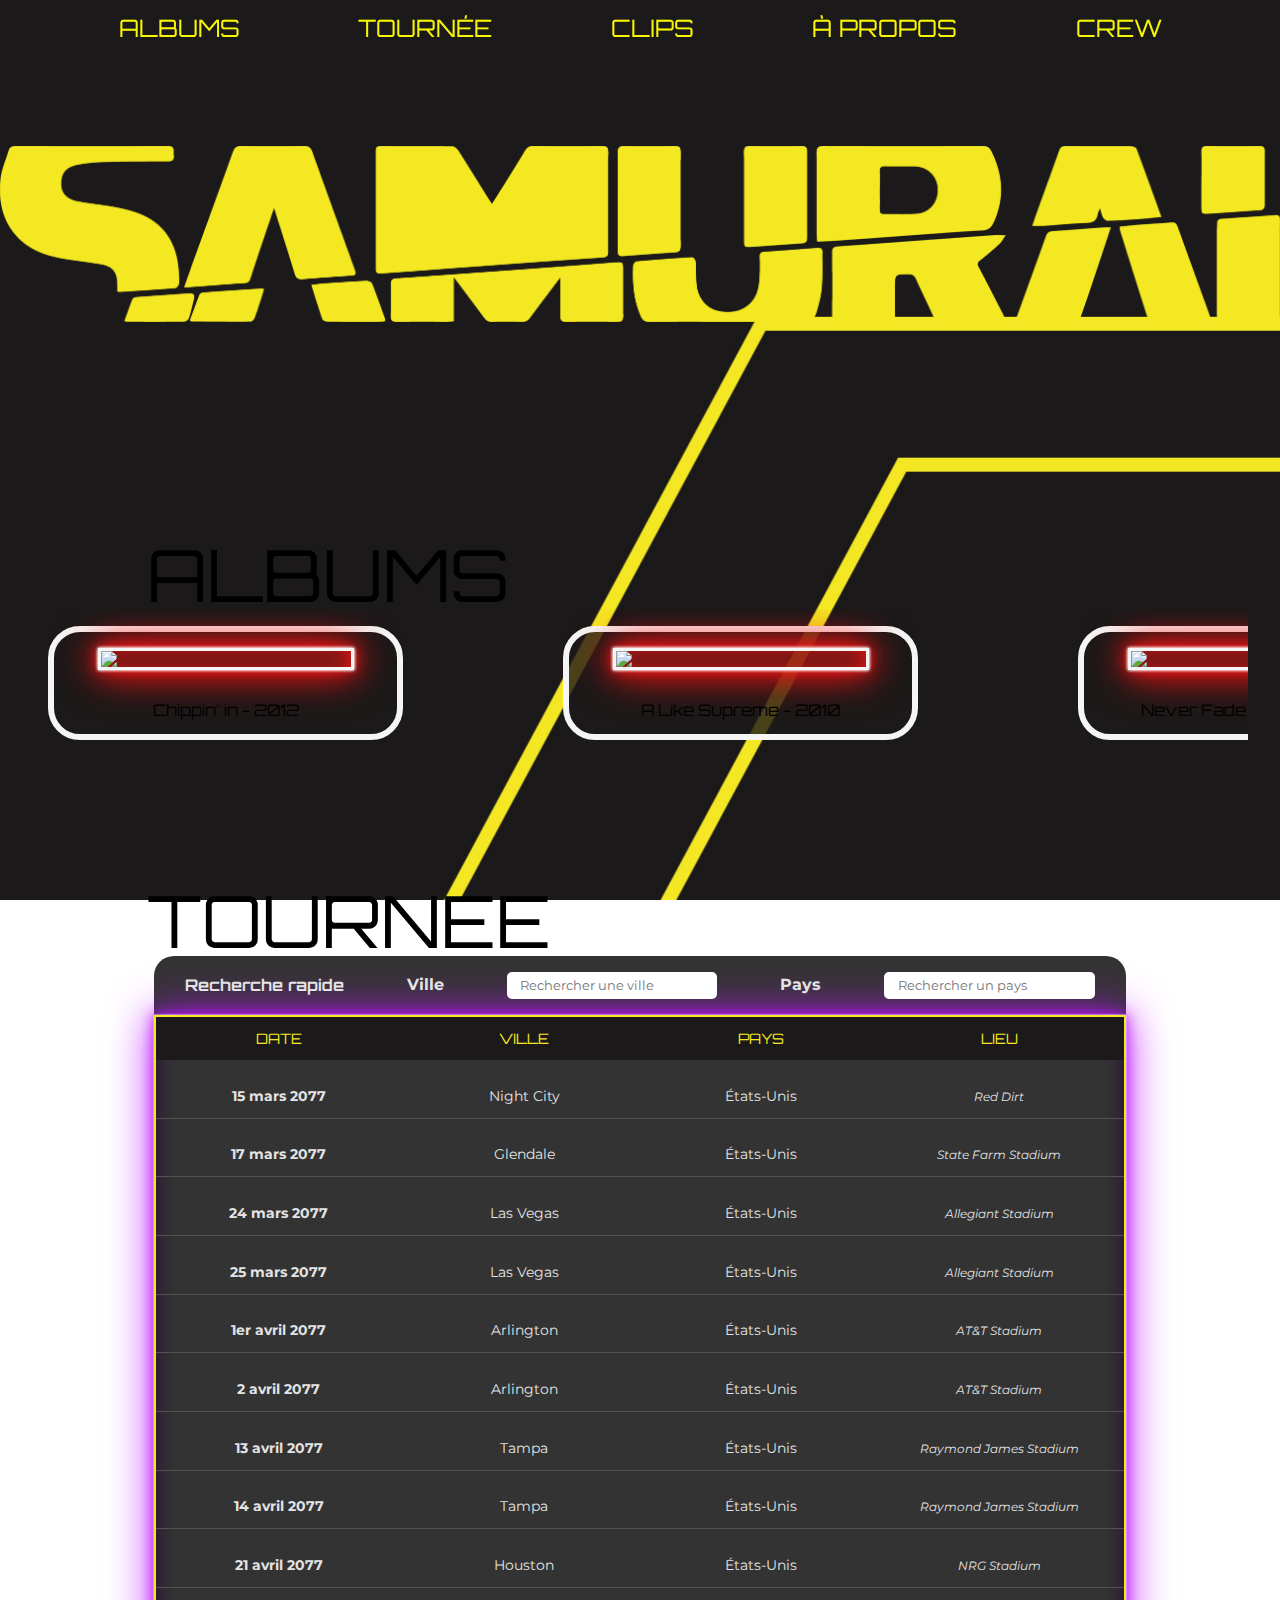
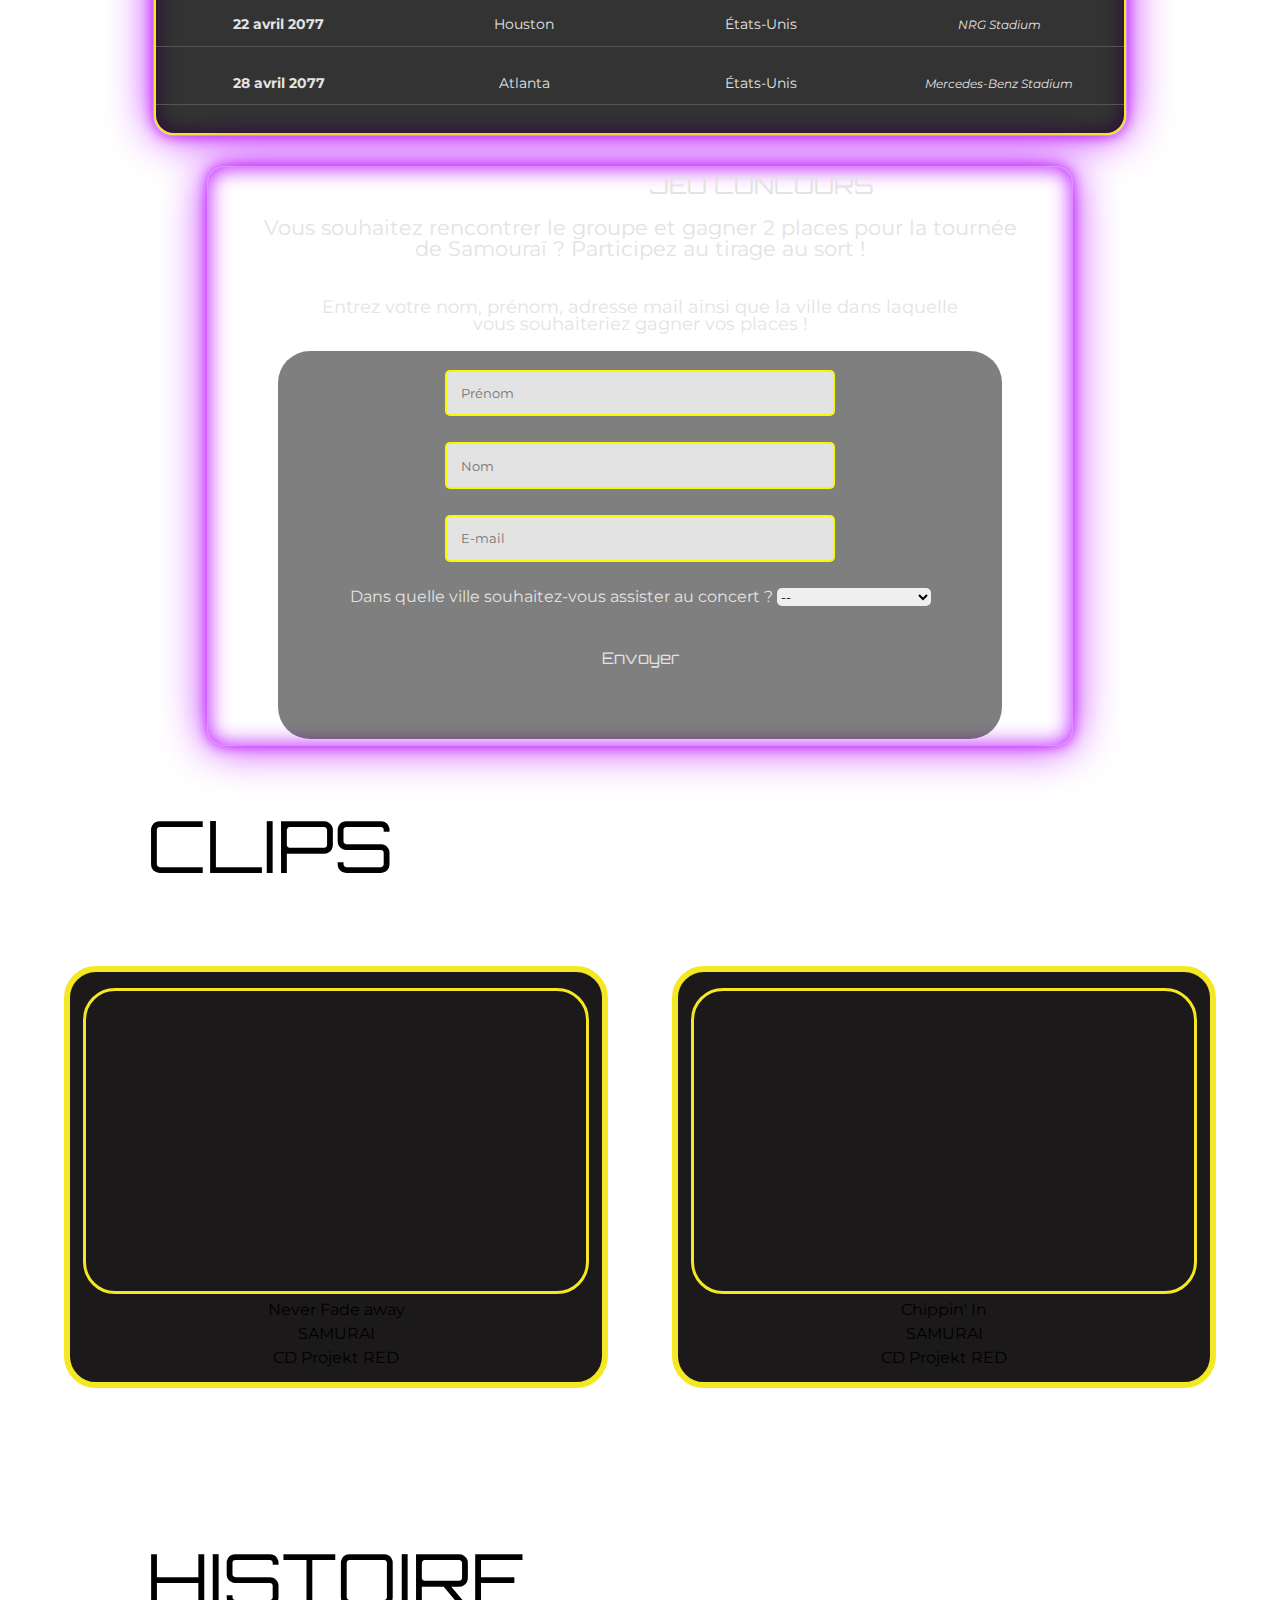
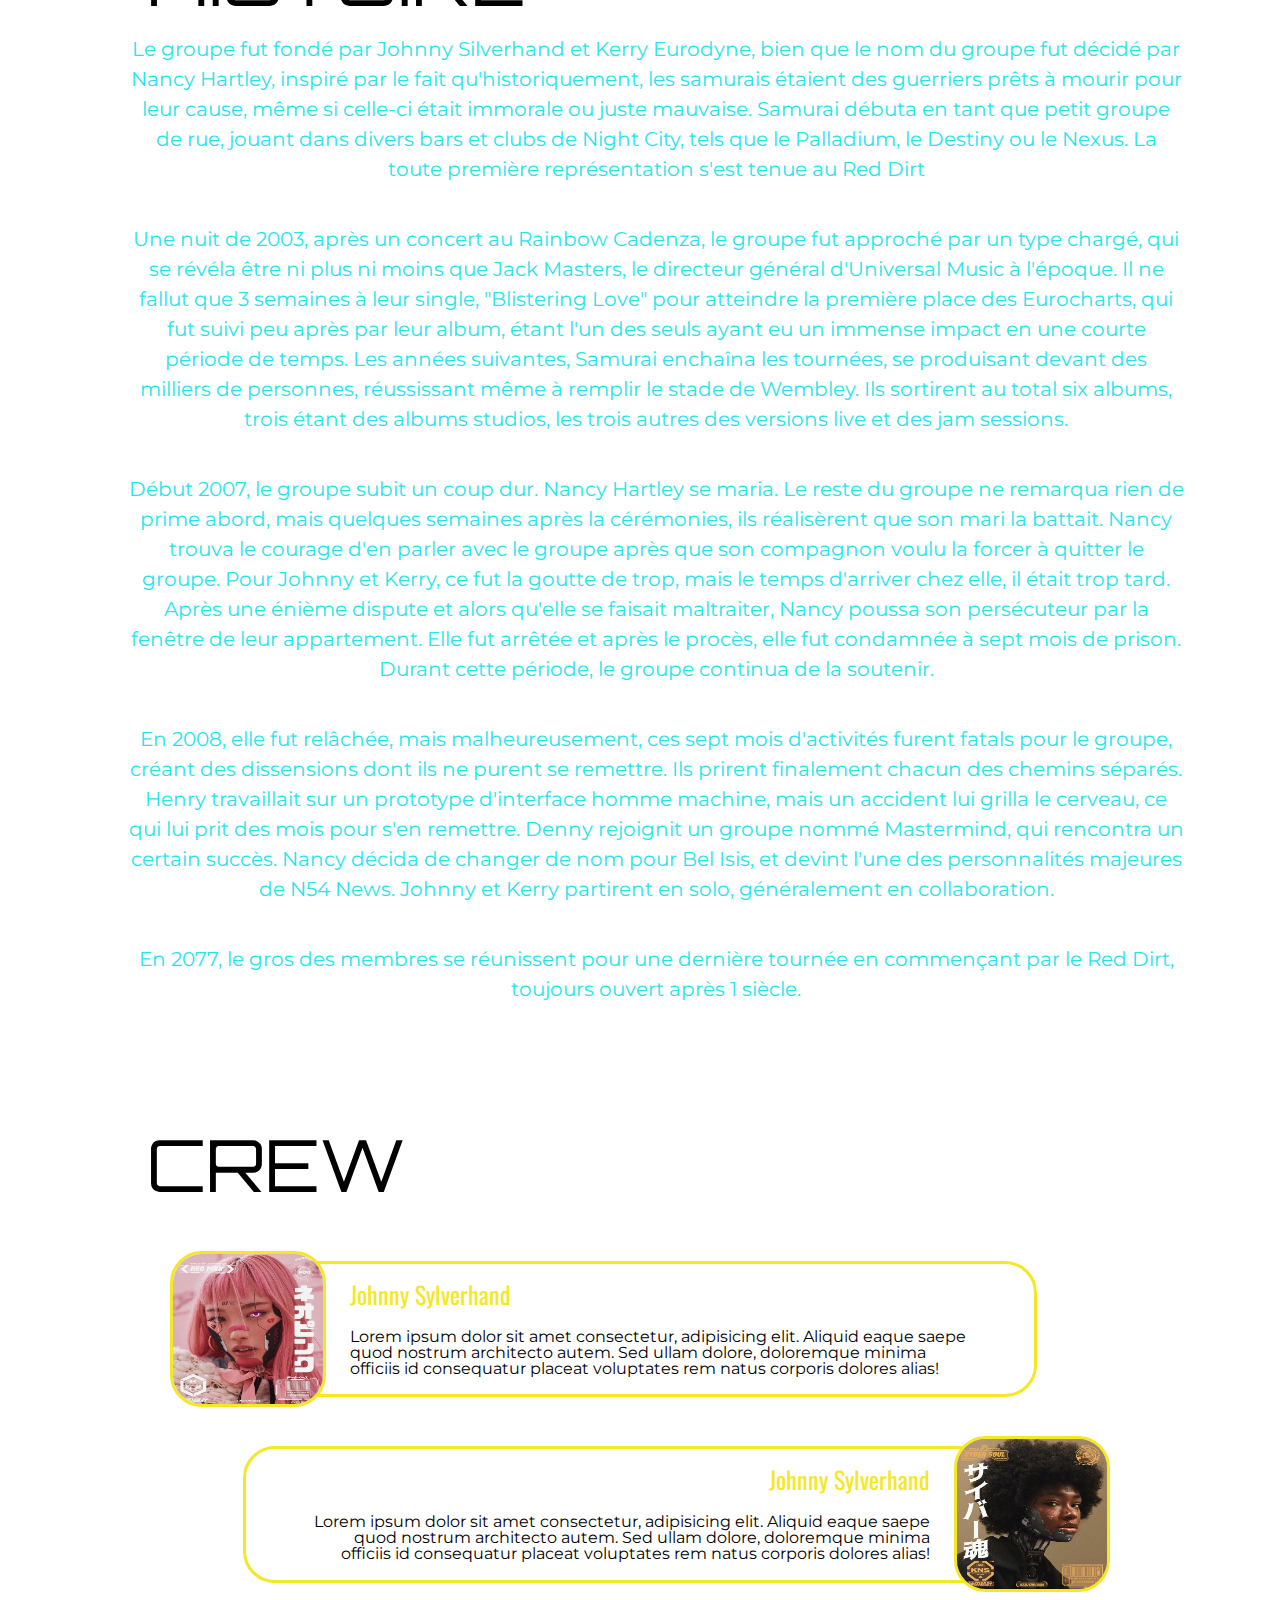
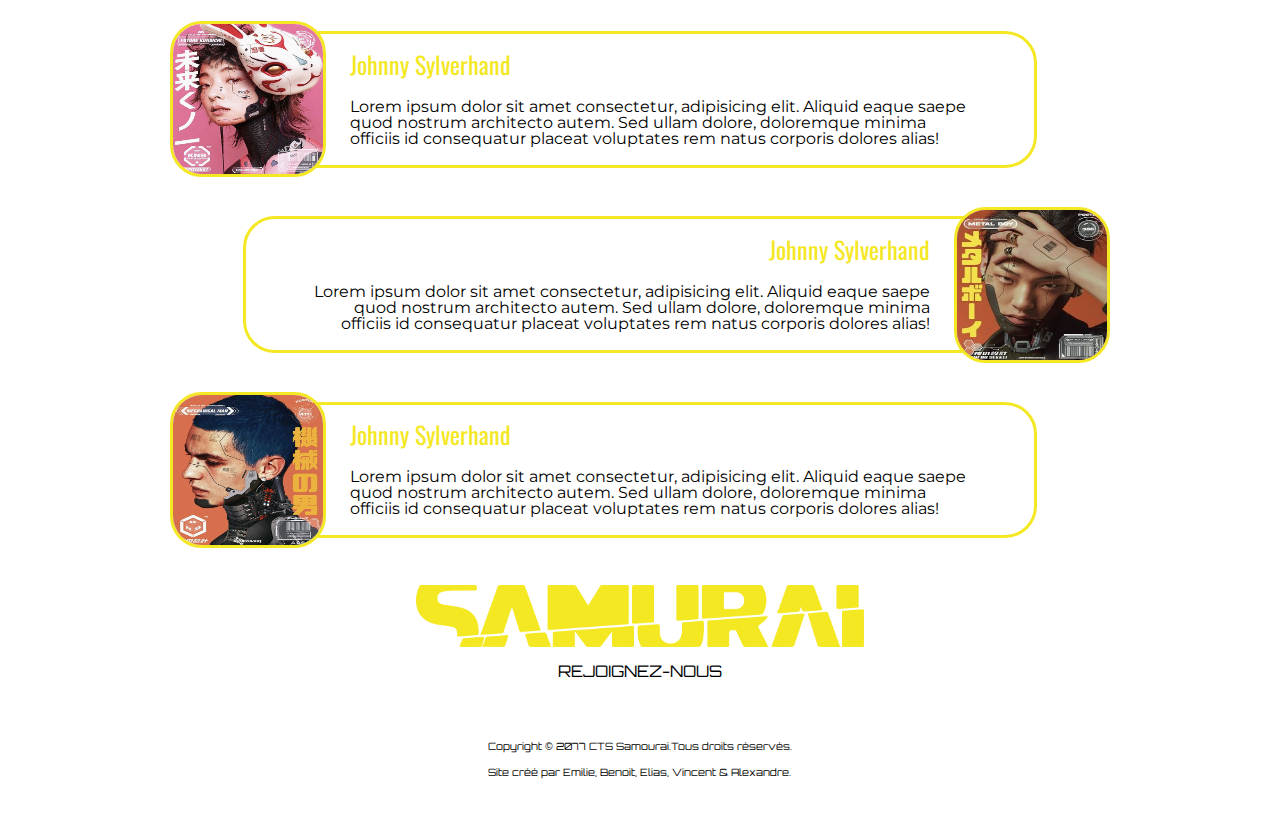
==== commit eb769230: "Update index.html" ====
--- a/P1 V2/index.html
+++ b/P1 V2/index.html
@@ -1793,7 +1793,8 @@
                         <button class="boutondenvoi">Envoyer</button>
                     </div>
 
-                    <p class="confirmationParticipation"> Merci username, votre particpation est bien enregistrée !</p>
+                    <p class="confirmationParticipation"> 
+                </p>
                 </form>
                 <p class="messageConfirmation"></p>
 
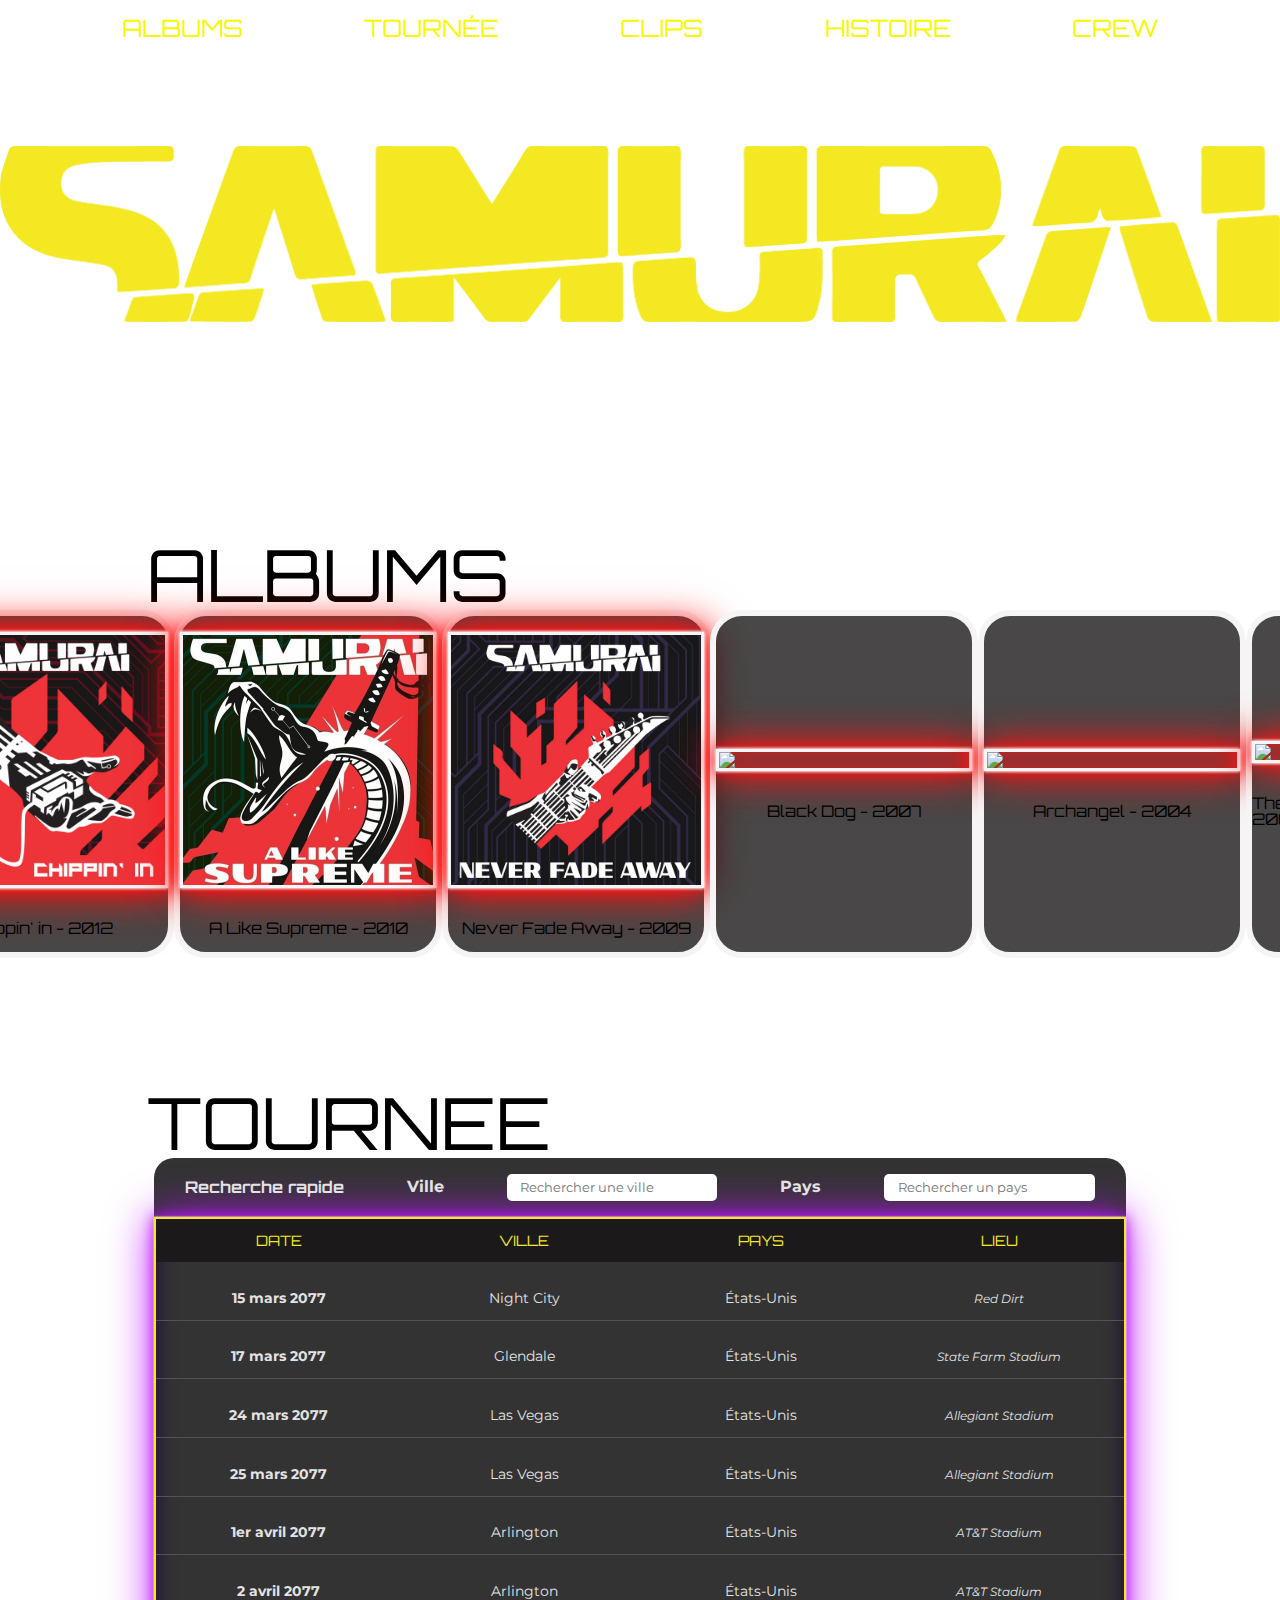
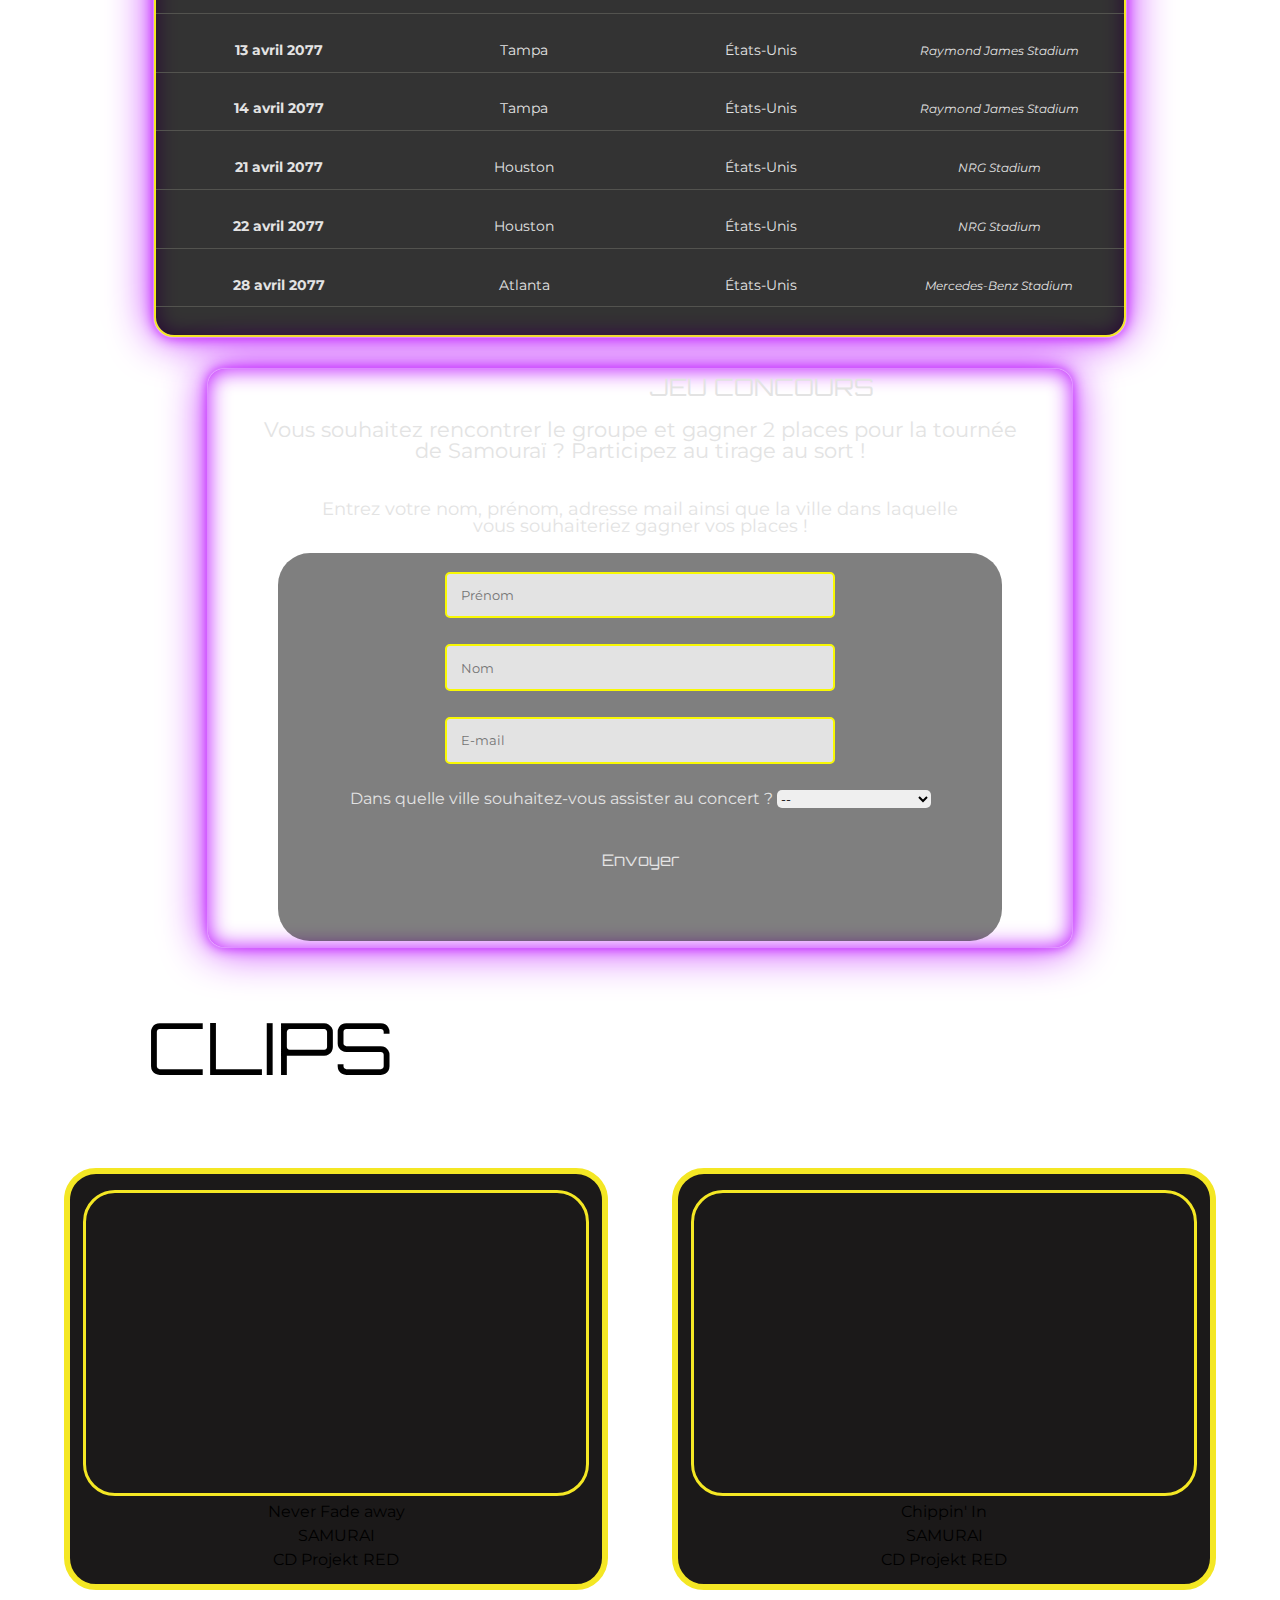
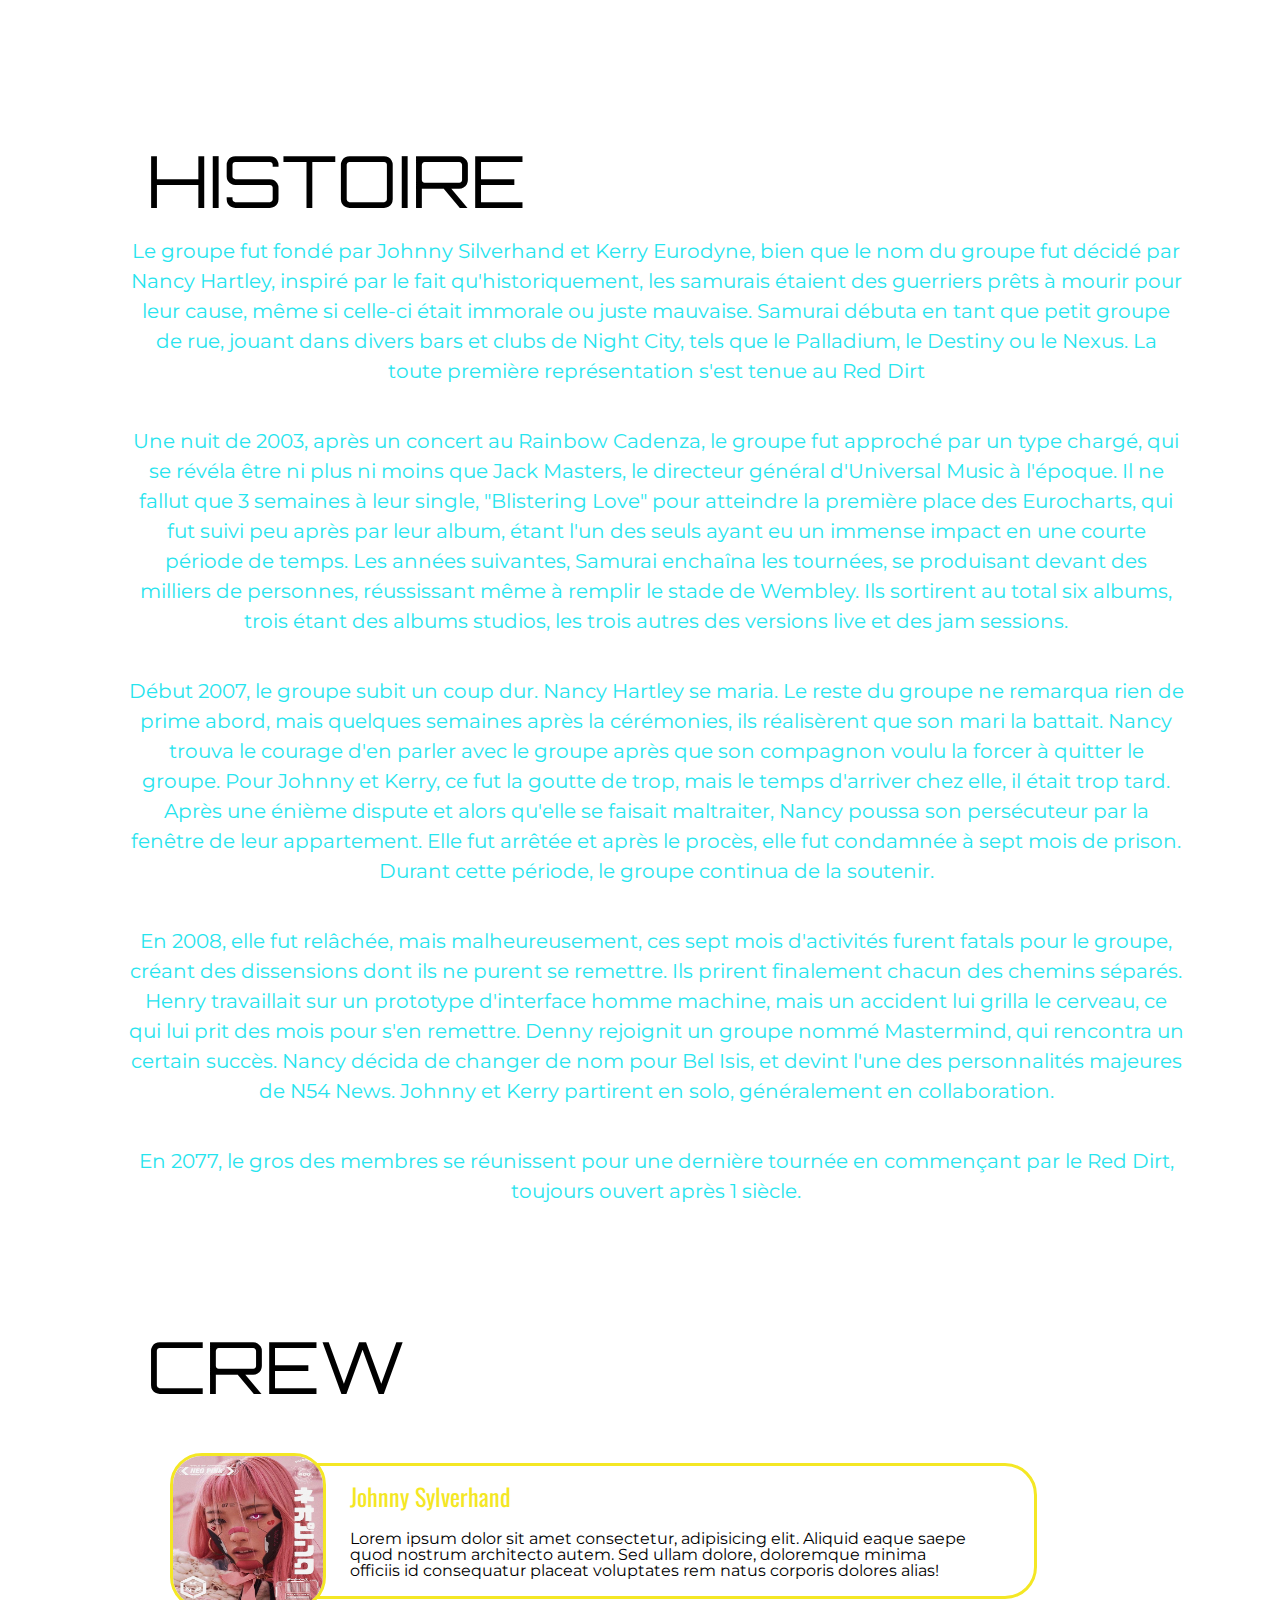
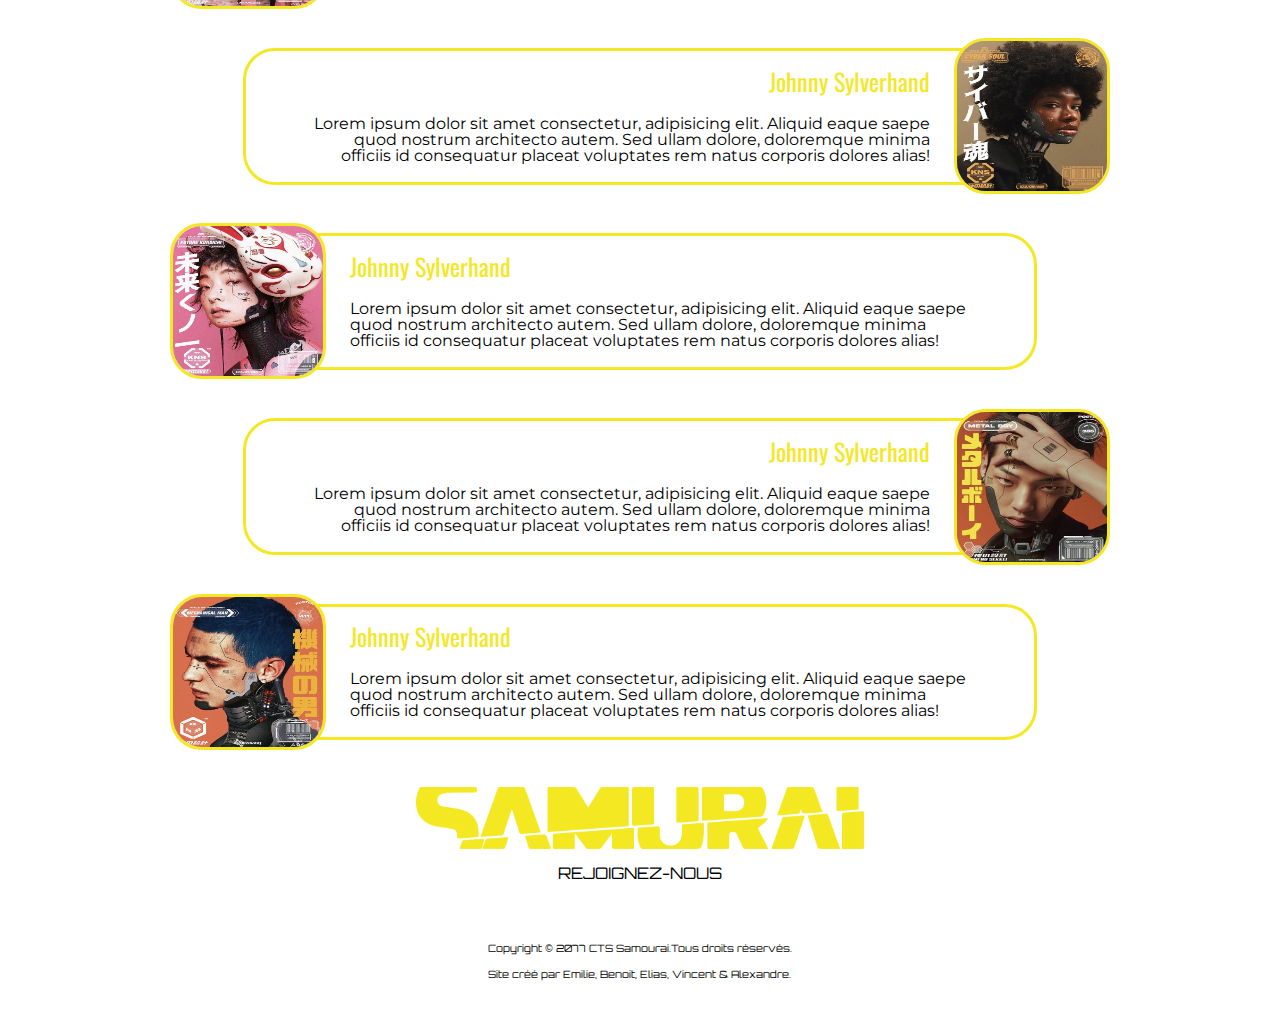
==== commit 8fb20fb3: "Update index.html" ====
--- a/P1 V2/index.html
+++ b/P1 V2/index.html
@@ -25,11 +25,11 @@
         <nav class="sticky">
             <div class="menu">
                 <ul class="listemenu">
-                    <li class="entreemenu"><a href="#album">Albums</a></li>
+                    <li class="entreemenu"><a href="#albums">Albums</a></li>
                     <li class="entreemenu"><a href="#tournee">Tournée</a></li>
                     <li class="entreemenu"><a href="#clips">Clips</a></span></a></li>
-                    <li class="entreemenu"><a href="#apropos">À propos</a></li>
-                    <li class="entreemenu"><a href="#membres">Crew</a></li>
+                    <li class="entreemenu"><a href="#histoire">Histoire</a></li>
+                    <li class="entreemenu"><a href="#crew">Crew</a></li>
                 </ul>
             </div>
             <div class="menu-toggle">
@@ -39,11 +39,11 @@
             </div>
             <div class="mobile-menu desktop-menu">
                 <ul>
-                    <li><a href="#album">Albums</a></li>
+                    <li><a href="#albums">Albums</a></li>
                     <li><a href="#tournee">Tournée</a></li>
                     <li><a href="#clips">Clips</a></li>
-                    <li><a href="#apropos">À propos</a></li>
-                    <li><a href="#membres">Crew</a></li>
+                    <li><a href="#histoire">Histoire</a></li>
+                    <li><a href="#crew">Crew</a></li>
                 </ul>
             </div>
         </nav>
@@ -53,45 +53,45 @@
             </div>
         </header>
 
-        <section class="sectionAlbums">
+        <section id="albums" class="sectionAlbums">
             <h2>ALBUMS </h2>
             
 
 
                 <div class="carouselAll">
-                    <ul class="carouselList">
+                    ul class="carouselList">
 
 
                         <li class="liCarousel">
                             <img class="imgCarousel"
-                                src="https://is1-ssl.mzstatic.com/image/thumb/Music125/v4/8b/17/28/8b17288b-54d8-6485-1767-2c45ba9aca52/0000481645219.jpg/1200x1200bb.jpg">
+                                src="Images/chippin.jpeg">
                             <p>Chippin' in - 2012</p>
                         </li>
                         <li class="liCarousel">
                             <img class="imgCarousel"
-                                src="https://i1.sndcdn.com/artworks-uIzfoKuTQ0HYCJNq-pxCLFw-t500x500.jpg">
+                                src="Images/supreme.jpeg">
                             <p>A Like Supreme - 2010</p>
                         </li>
                         <li class="liCarousel">
                             <img class="imgCarousel"
-                                src="https://i.scdn.co/image/ab67616d0000b27328973e4f8f72ac6a33de98a8">
+                                src="Images/fade.jpeg">
                             <p>Never Fade Away - 2009</p>
                         </li>
                         <li class="liCarousel">
                             <img class="imgCarousel"
-                                src="https://i1.sndcdn.com/artworks-FnrXph37y7tcjBcl-Q8xr8w-t500x500.jpg">
+                                src="Images/blackgod.jpeg">
                             <p>Black Dog - 2007</p>
                         </li>
                         <li class="liCarousel">
                             <img class="imgCarousel"
-                                src="https://i.discogs.com/DjBgwrshbydoHnBVfToHdOnycC8pmNBCem75xnofPCo/rs:fit/g:sm/q:90/h:600/w:600/czM6Ly9kaXNjb2dz/LWRhdGFiYXNlLWlt/YWdlcy9SLTIyNTE3/OTk5LTE2NDczNDY4/NzItOTU4MS5qcGVn.jpeg">
+                                src="archangel.jpeg">
                             <p>Archangel - 2004</p>
                         </li>
                         <li class="liCarousel">
 
                             <img class="imgCarousel"
                                 src="Images/ballad.jpeg">
-                            <p>The Ballad Of Buck Ravers - 2003 </p>
+                            <p>The Ballad of Buck Ravers- 2003</p>
                         </li>
                         
                     </ul>
@@ -103,7 +103,7 @@
         <section> <button onclick="topFunction()" id="toTop" title="Go to top">↑</button>
         </section>
 
-        <section class="sectionTourne">
+        <section id="tournee" class="sectionTourne">
             <h2 class="titleTournee">TOURNEE</h2>
 
 
@@ -1807,7 +1807,7 @@
         <!-- <iframe https://learn.codesignal.com/onboardingid="ClipVideo1" width="400" height="250" -->
 
 
-        <section class="sectionClips">
+        <section id="clips"  class="sectionClips">
 
             <h2>CLIPS</h2>
             <div id="clipcards">
@@ -1833,7 +1833,7 @@
             </div>
         </section>
 
-        <section class="histoireSection">
+        <section id=histoire class="histoireSection">
 
             <!-- HISTORY -->
             <h2>HISTOIRE</h2>
@@ -1881,7 +1881,7 @@
 
         </section>
 
-        <section class="crewSection">
+        <section id="crew" class="crewSection">
             <!-- CREW -->
             <h2>CREW</h2>
             <div class="crew">
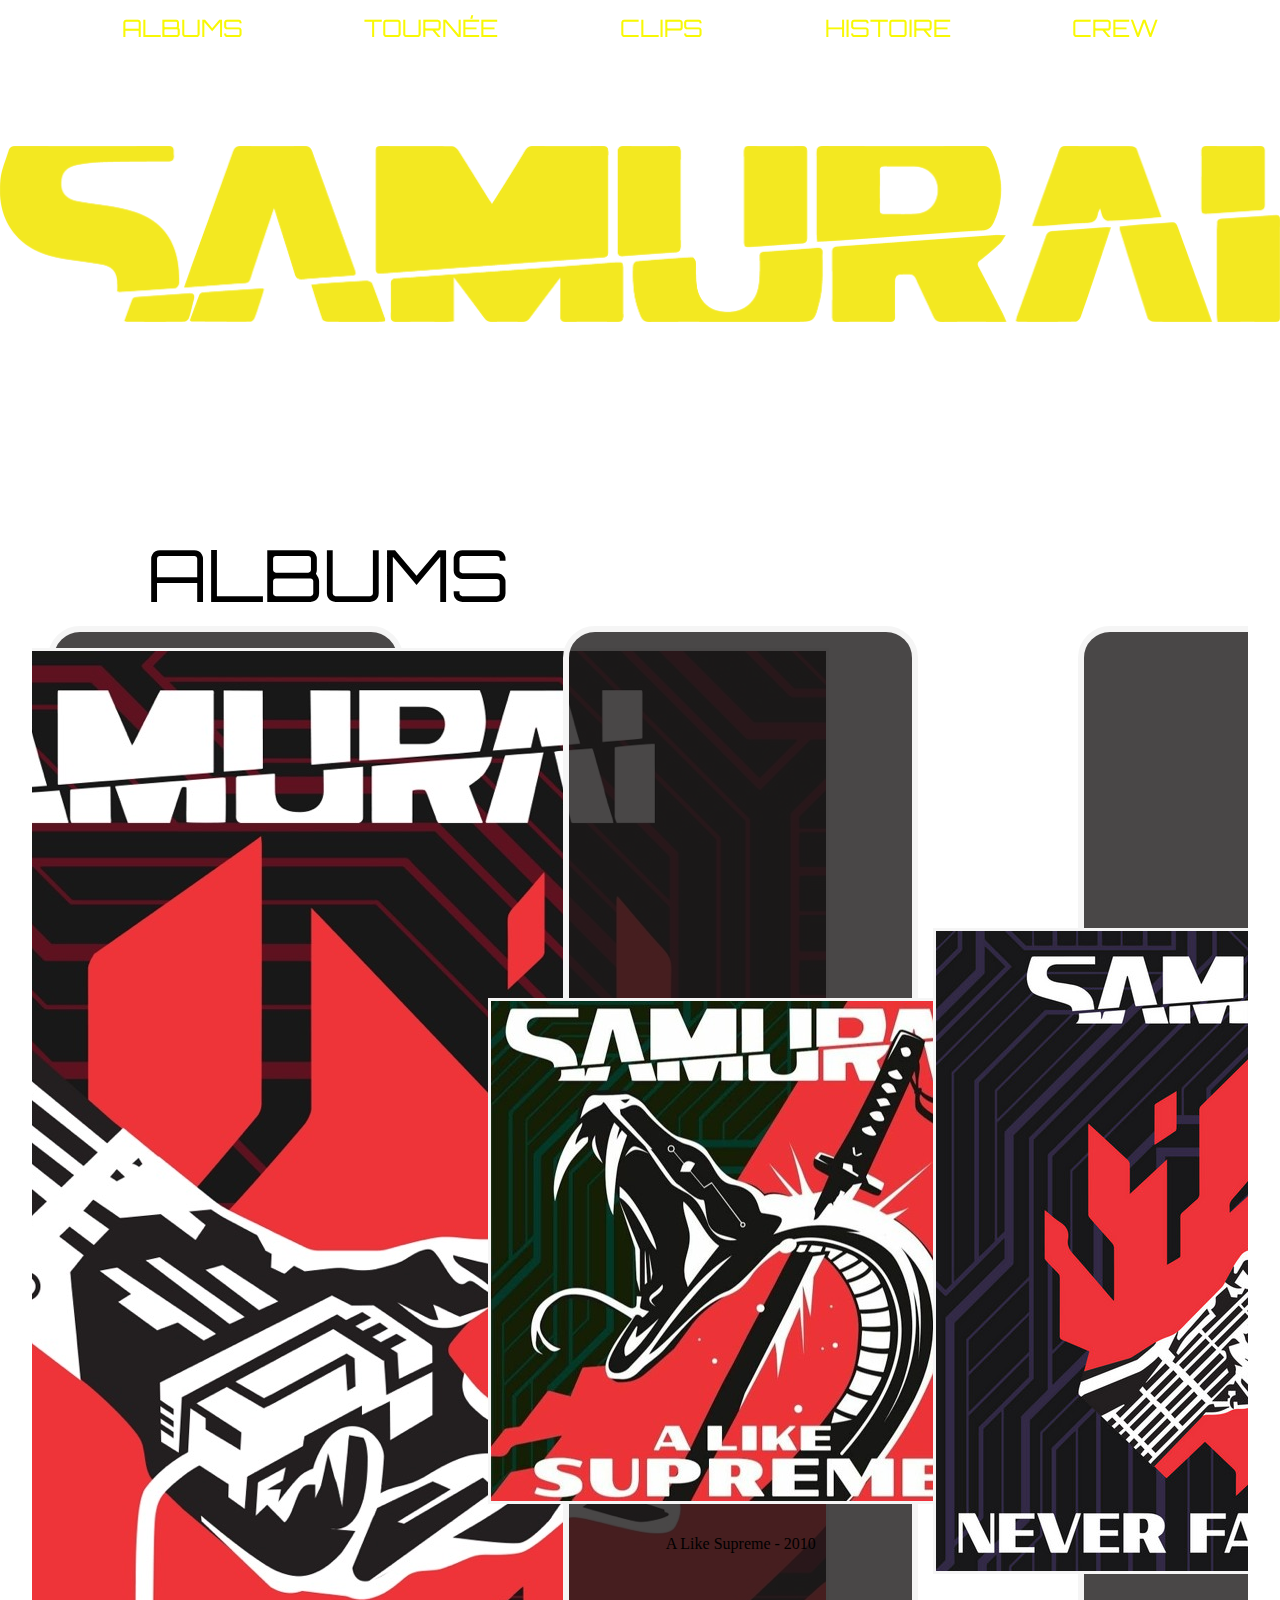
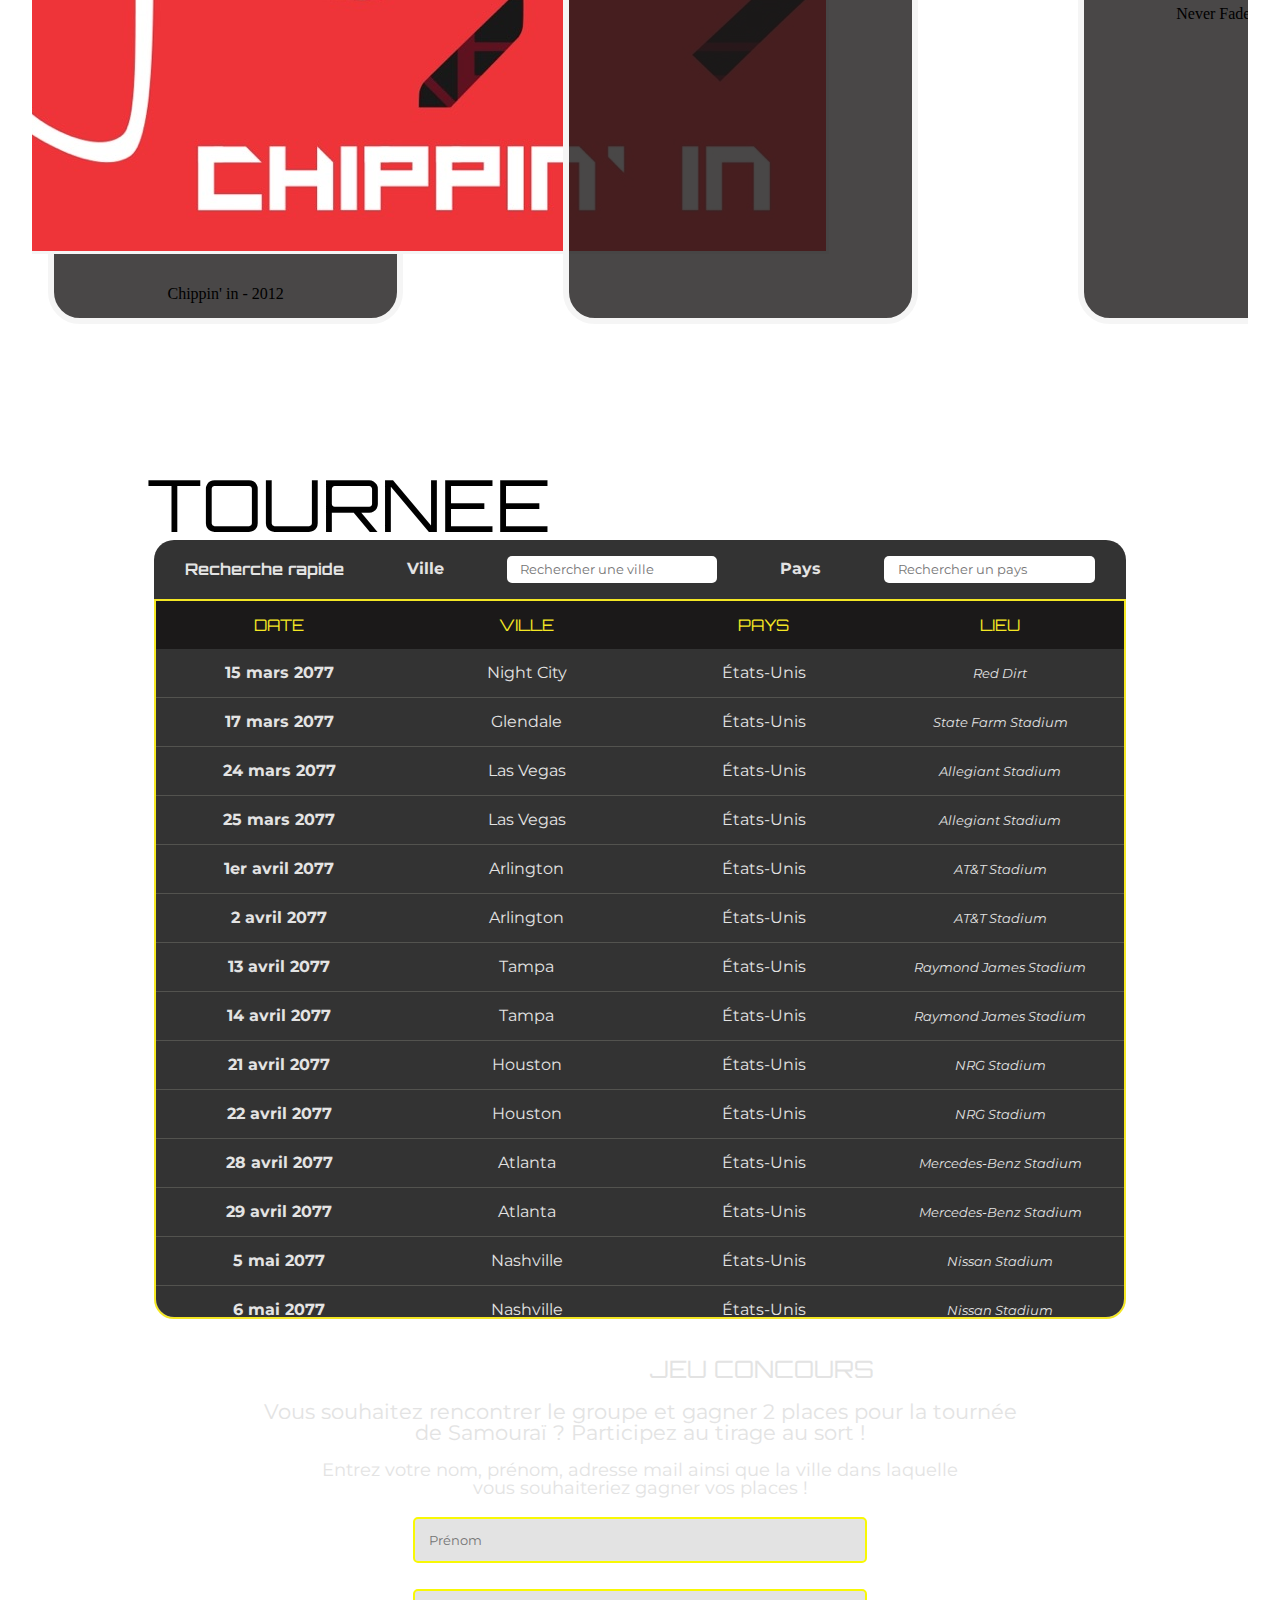
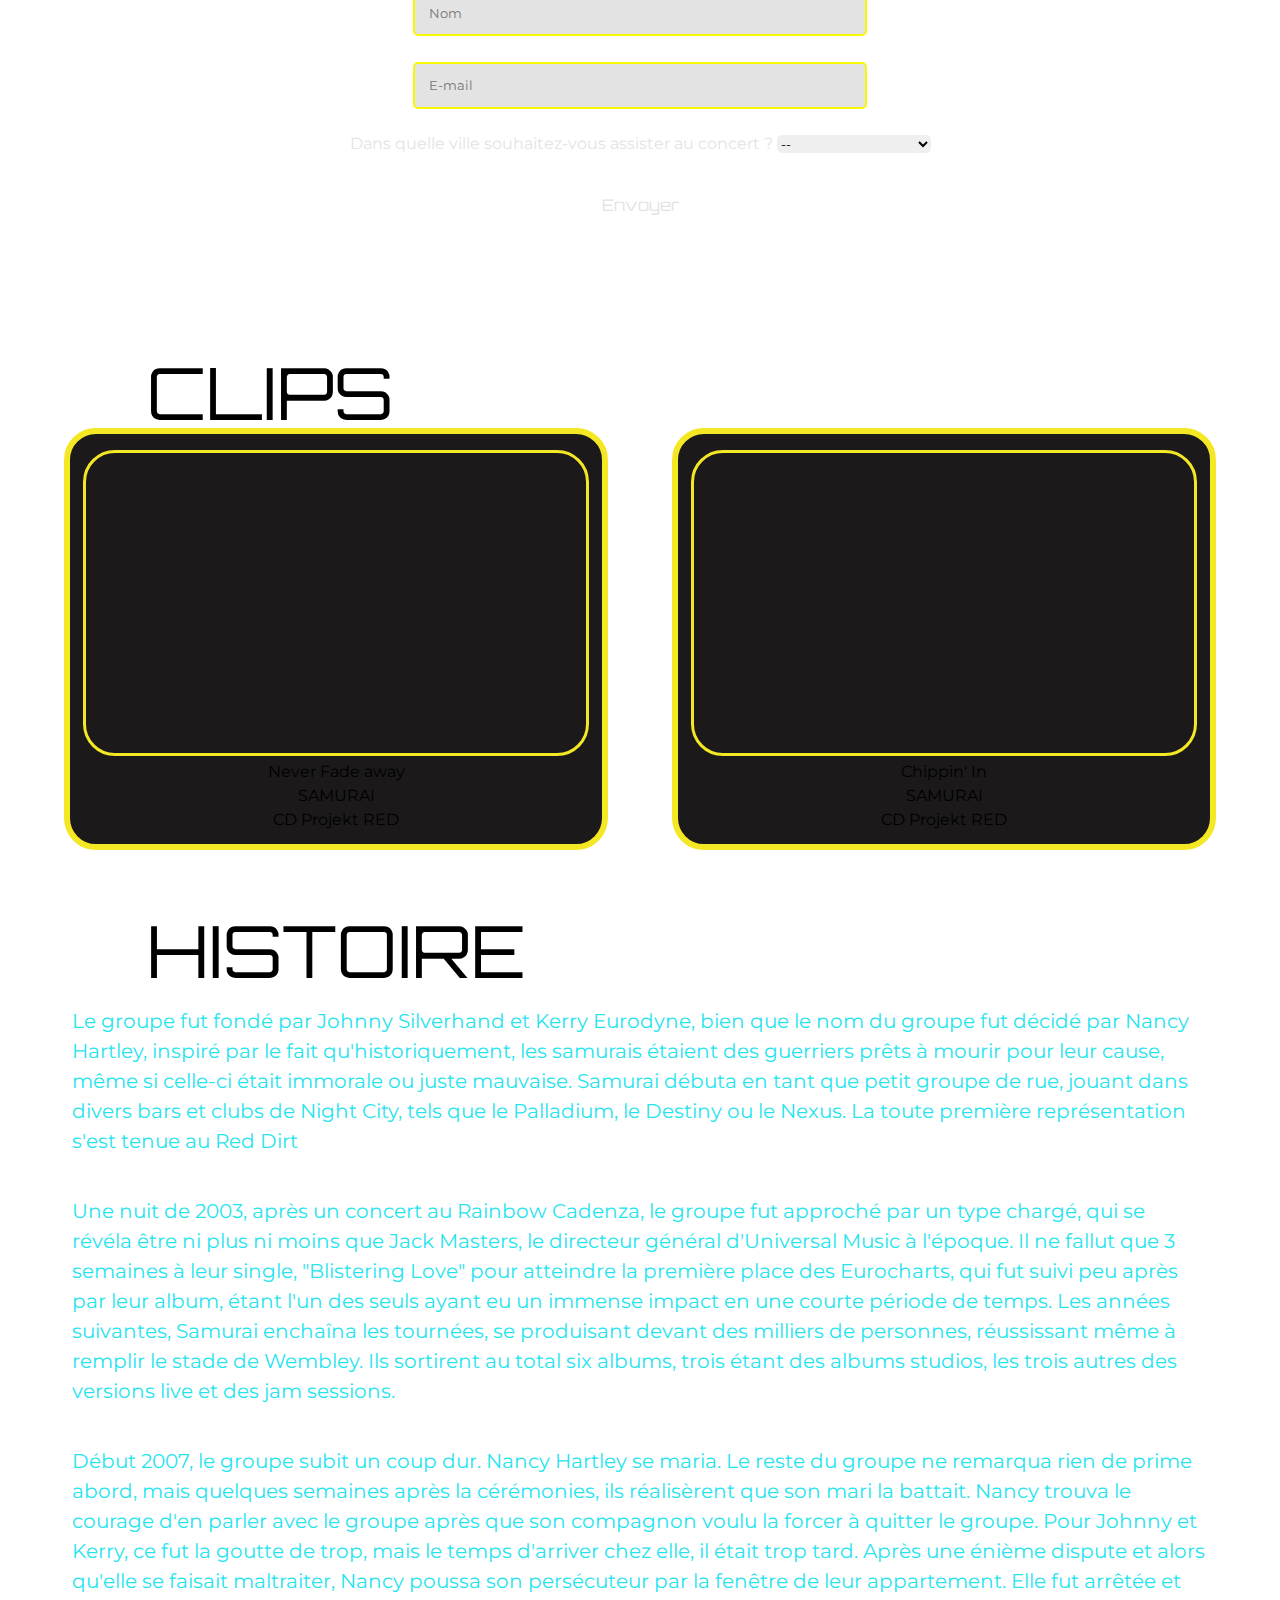
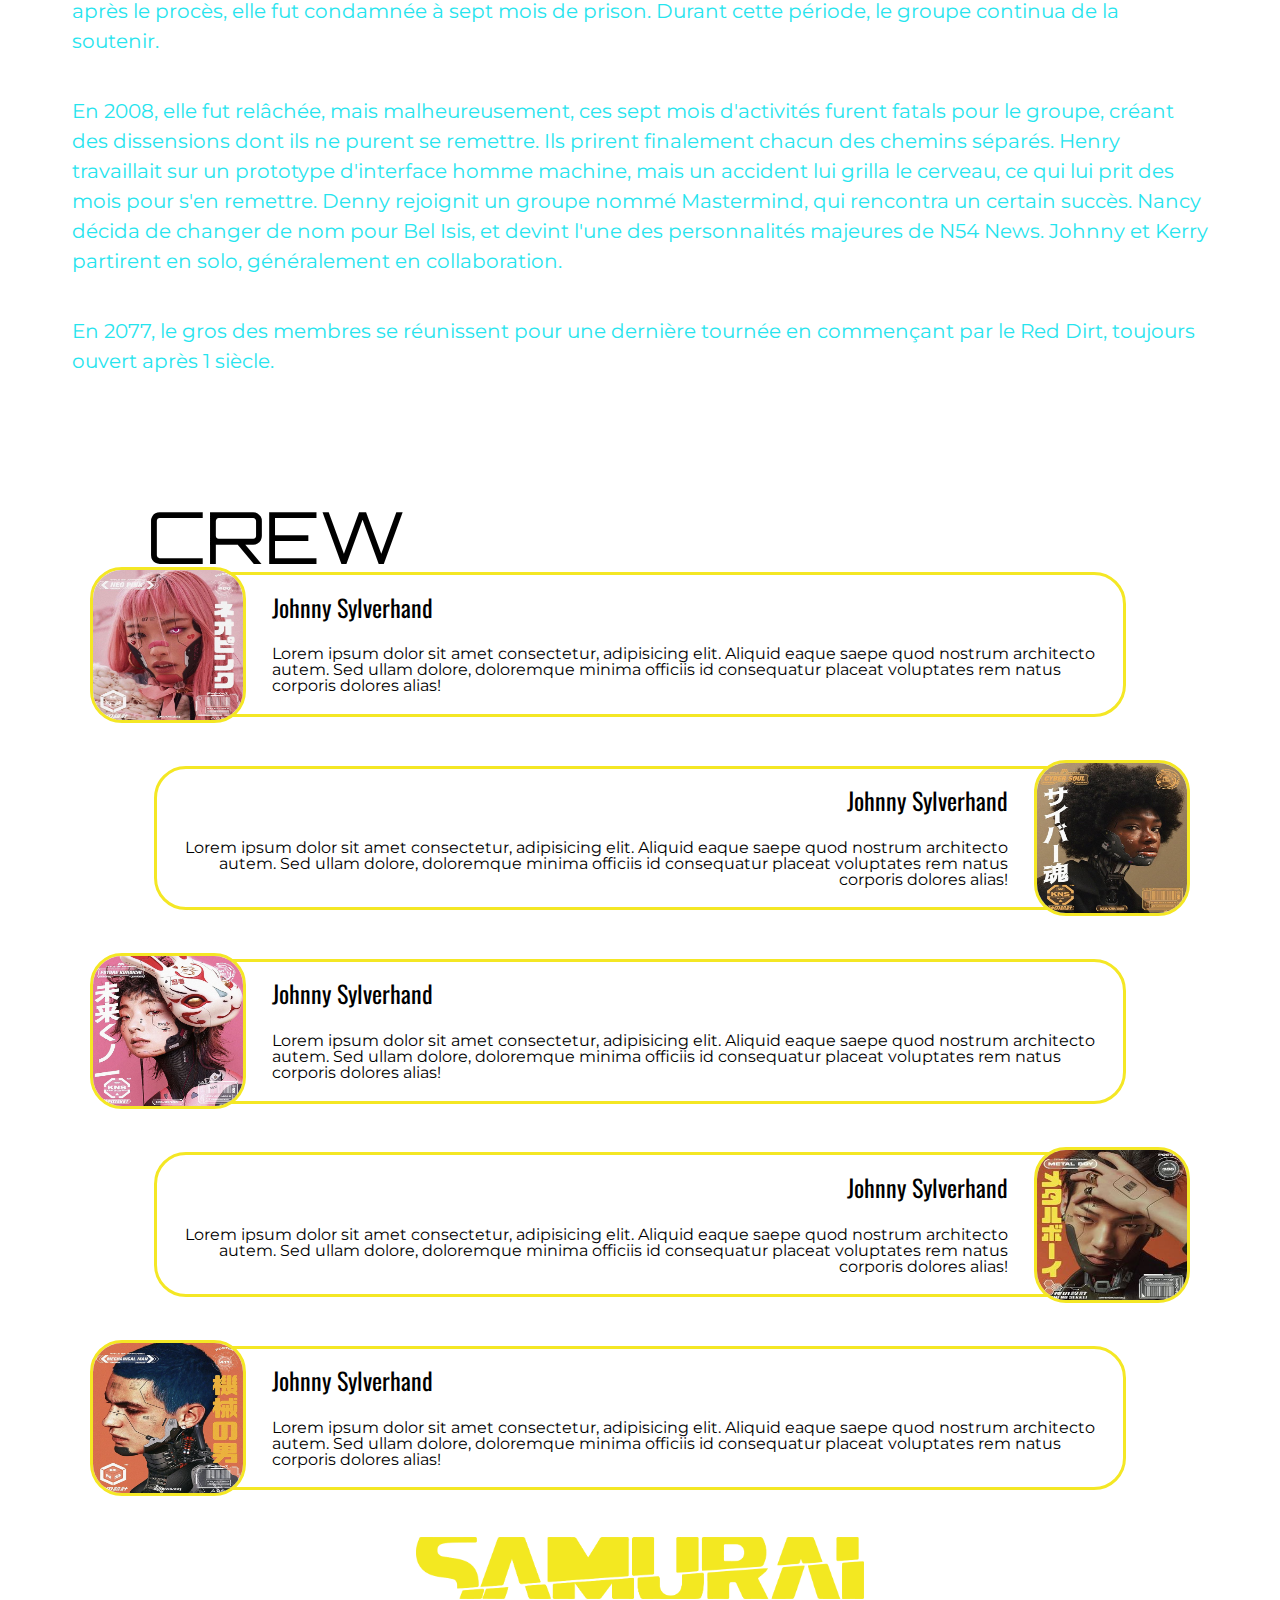
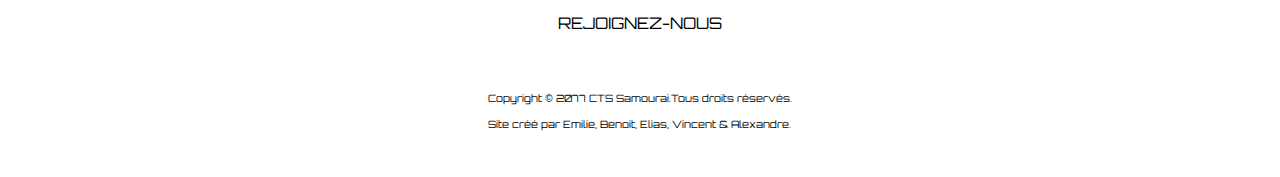
==== commit 73f916af: "Update index.html" ====
--- a/P1 V2/index.html
+++ b/P1 V2/index.html
@@ -19,7 +19,7 @@
     <title>Samurai | Site officiel</title>
 </head>
 
-<body>
+
 
     <body>
         <nav class="sticky">
@@ -59,7 +59,7 @@
 
 
                 <div class="carouselAll">
-                    ul class="carouselList">
+                    <ul class="carouselList">
 
 
                         <li class="liCarousel">
@@ -79,12 +79,12 @@
                         </li>
                         <li class="liCarousel">
                             <img class="imgCarousel"
-                                src="Images/blackgod.jpeg">
+                                src="Images/blackdog.jpeg">
                             <p>Black Dog - 2007</p>
                         </li>
                         <li class="liCarousel">
                             <img class="imgCarousel"
-                                src="archangel.jpeg">
+                                src="Images/archangel.jpeg">
                             <p>Archangel - 2004</p>
                         </li>
                         <li class="liCarousel">
@@ -1994,7 +1994,7 @@
 
 
 
-        </footer>
+       
         </div>
 
 
--- a/P1 V2/styleMobile.css
+++ b/P1 V2/styleMobile.css
@@ -1,16 +1,97 @@
-/* @media screen and (min-width:390px) { */
+@media screen and (max-width:990px) { 
 
 /* HEADER DU SITE EN MOBILE*/
-
+ul {
+    display: none;
+}
+
+header {
+    height: 16rem;
+    background-color: #000000;    
+    background-size: cover;
+}
+
+.imageTitre {
+    top: 29%;
+    width: 70%;
+    /* position: relative; */
+    margin-top: 202px;
+}
+
+.group-name {
+    display: flex;
+    flex-direction: column;
+    align-items: flex-end;
+    justify-content: space-around;
+    margin-right: 20px;
+}
+
+.menu-toggle {
+    display: block;
+    cursor: pointer;
+    margin-top: 10px;
+    margin-left: 10px;
+    position: fixed;
+}
+
+.bar {
+    width: 30px;
+    height: 3px;
+    background-color:#f8f804 ;
+    margin: 5px 0 0 5px;
+}
+
+.mobile-menu {
+    display: none;
+    transition: transform 0.3s ease-in-out;
+    transform: translateY(-100%);
+}
+
+.mobile-menu.active {
+    display: block;
+    position: fixed;
+    margin-left: 50px;
+    margin-top: 32px;
+    transform: translateY(0);
+}
+
+.mobile-menu.active a {
+    color: #065fd4;
+    text-decoration: none;
+    padding-left: 9px;
+    padding-right: 9px;
+    font-weight: 600;
+}
+
+
+.mobile-menu ul {
+    list-style: none;
+    padding: 0;
+}
+
+.mobile-menu li {
+    padding: 4px;
+    margin: 5px;
+    font-family: var(--primaryfont);
+    text-align: center;
+
+    background-color: #f8f804 ;
+    border: 0 solid #BC13FE;
+    border-radius: 2rem;
+}
 
 
 
 
 /* CARROUSEL VERSION MOBILE*/
 
+.carouselList ul {
+    display: flex;
+    align-items:center ;
+}
 .carouselAll {
-    width: 80%;
-    display: flex;
+    display: flex;
+    width: 100%;
     justify-content: center;
     background-color: transparent;
 }
@@ -22,37 +103,39 @@
 .carouselList {
     padding: 1rem;
     display: grid;
-    grid-template-columns: repeat(7, 100%);
+    grid-template-columns: repeat(6, 100%);
     grid-template-rows: 1fr;
     grid-column-gap: 1rem;
     grid-row-gap: 1rem;
     overflow: scroll;
     scroll-snap-type: both mandatory;
-    scroll-padding: 1rem;
-}
-
-.active {
-    scroll-snap-type: unset;
+    
 }
 
 .liCarousel {
-    padding-top: 5rem;
-    display: flex;
-    flex-direction: column;
     scroll-snap-align: center;
     display: flex;
     justify-content: center;
-    align-items: center;
-    border-radius: 3px;
+    flex-direction: column;
+    align-items: center;
+    color: var(--primaryColor);
+    gap: 2em;
+    background-color: rgb(27, 25, 25, 0.8)
+    padding-top : 1rem;
+    padding-left: 0rem;
+    padding-right: 0rem;
+    padding-bottom: 1rem;
+    border-radius: 2rem;
+    display: flex;
+    flex-direction: column;
+    scroll-snap-align: center;
+    display: flex;
+    justify-content: center;
+    align-items: center;
     font-family: var(--h2font);
-}
-
-.imgCarousel {
-    color: white;
-    width: 250px;
-    box-shadow: 0 0 0.2rem #fff, 0 0 0.2rem #fff, 0 0 2rem #fe1313,
-        0 0 0.8rem #fe1313, 0 0 2.8rem #fe1313, inset 0 0 1.3rem #fe1313;
-}
+   
+}
+
 
 
 /* TOURNÉE VERSION MOBILE*/
@@ -60,24 +143,31 @@
 /* barre recherche pays */
 
 .recherchePays {
+    color: #E3E3E3;
     display: flex;
     margin-top: 2em;
     margin-left: auto;
     margin-right: auto;
-    flex-direction: column;
-    align-items: center;
-    justify-content: center;
+    padding-top:1em;
+    flex-direction: column;
+    align-items: center;
     width: 80%;
+    gap:0.5em;
     font-weight: bold;
     padding-bottom: 1em;
-    padding-top: 0.3em;
+    padding-top: em;
     border-radius: 1em 1em 0 0;
     font-family: var(--primaryfont);
     background-color: rgb(0, 0, 0, 0.8);
 }
 
+.zoneRecherche {
+    padding-left: 1em;
+    padding-right: 1em;
+    height: 2em;
+}
+
 /*Tournée*/
-
 .tableTournee::-webkit-scrollbar {
     width: 0 !important;
 }
@@ -87,28 +177,26 @@
     margin-top: 0;
     margin-bottom: 2em;
     display: flex;
-    overflow-x: hidden;
-    overflow-y: hidden;
     text-align: start;
     overflow: scroll;
     width: max-content;
-    overflow-x: hidden;
-    overflow-y: hidden;
-    height: 35em;
+    height: 40em;
     width: 80%;
-    border: 0.2rem solid #bc13fe;
+    border: 0.2rem solid var(--h2Color);
     border-radius: 0 0 2em 2em;
-    padding: 0.4em;
-    box-shadow: 0 0 0.1rem #fff, 0 0 0.1rem #fff, 0 0 0.1rem #bc13fe,
-        0 0 0.8rem #bc13fe, 0 0 2.8rem #bc13fe, inset 0 0 1.3rem #bc13fe;
-}
-
-
+
+}
+
+.headtabletournee {
+    visibility: hidden;
+    width: 1px
+}
 
 td {
-    text-align: center;
-    font-family: var(--primaryfont);
-    border-bottom: yellow;
+    color: #E3E3E3;
+    text-align: center;
+    font-family: var(--primaryfont);
+    border-bottom: #53534f;
     border-style: dotted;
     border-left: none;
     border-right: none;
@@ -117,11 +205,10 @@
     background-color: rgb(0, 0, 0, 0.8);
 }
 
-
 tr {
     display: flex;
     flex-direction: column;
-    font-size: 0.6rem;
+    font-size: 0.7rem;
     z-index: 2;
 }
 
@@ -136,17 +223,17 @@
     width: 100%;
 }
 
-
 .datesTournee {
     font-weight: bold;
     border-top: dotted;
-    border-color: var(--h2Color);
     padding-top: 1em;
 }
 
 .lieuxTournee {
     font-style: italic;
     font-size: 0.8em;
+    padding-bottom: 1em;
+    padding-right: 0px;
 }
 
 th {
@@ -162,43 +249,38 @@
 
 /*Jeu concours*/
 .jeuConcours {
-    background-color: rgb(128, 0, 128, 0.5);
+    background-color: #131313, 0.8;
     font-family: var(--primaryfont);
     width: 80%;
     margin: auto;
     margin-top: 2em;
     margin-bottom: 0;
-
     text-align: center;
     color: var(--primaryColor);
-    border: 0.2rem solid #bc13fe;
-    border-radius: 1em 1em 0 0;
+    border: 0.2rem solid var(--secondaryColor);
+    border-radius: 1em;
     padding: 0.4em;
-    box-shadow: 0 0 0.1rem #fff, 0 0 0.1rem #fff, 0 0 0.1rem #bc13fe,
-        0 0 0.8rem #bc13fe, 0 0 2.8rem #bc13fe, inset 0 0 1.3rem #bc13fe;
 }
 
 .textjeuConcours {
-    color: white;
-    font-size: 1.1em;
-    padding: 1em;
+    color: #E3E3E3;
+padding : 1em;
 }
 
 .consignesConcours {
-    color: white;
+    color: #E3E3E3;
     font-size: 0.9em;
     padding: 1em;
 }
 
 form {
-    background-color: rgb(0, 0, 0, 0.5);
-    font-family: var(--primaryfont);
-    width: 85%;
+    font-family: var(--primaryfont);
+    width: 90%;
     margin: auto;
     text-align: center;
-    color: var(--primaryColor);
+    color: #E3E3E3;
     border-radius: 0 0 1em 1em;
-    padding-top: 1em;
+ 
 }
 
 form>div {
@@ -215,6 +297,8 @@
     border: none;
     font-family: var(--primaryfont);
 }
+
+select {margin-top : 1em;}
 
 .boutondenvoi {
     display: inline-block;
@@ -224,8 +308,7 @@
     text-align: center;
     text-decoration: none;
     outline: none;
-    color: black;
-    background-color: var(--altPrimaryColor);
+    background-color: var(--backgroundColor);
     border: none;
     border-radius: 30px;
     font-size: 1rem;
@@ -234,16 +317,22 @@
 }
 
 .boutondenvoi:hover {
-    background-color: #32fce4;
-}
-
-.boutondenvoi:active {
-    background-color: #0effdf;
-    transform: translateY(4px);
-}
-
-
-
+    background-color: black;
+}
+
+.labels {
+    display: none
+}
+
+.confirmationParticipation {
+    padding-bottom: 2em;
+}
+.caseformulaire {
+    padding: 1em;
+    width: 70%;
+    background-color: #E3E3E3;
+    border: solid 0.2em #F8F804;
+}
 
 
 /* CLIP VERSION MOBILE*/
@@ -253,8 +342,6 @@
     display: flex;
     flex-direction: column;
     justify-content: space-evenly;
-    padding-bottom: 90px;
-    padding-top: 7%;
 }
 
 #clip1,
@@ -270,7 +357,7 @@
     text-align: center;
     border: 0.5rem solid #f4e724;
     border-radius: 2rem;
-  
+
 }
 
 #clip2 {
@@ -306,12 +393,13 @@
 .history {
     width: 100%;
     margin: 0;
-    height: 70vh;
-    background-image: url("Images/Samurai1.png");
+    height: 50vh;
+    background-image: url("https://staticdelivery.nexusmods.com/mods/3333/images/249/249-1608297603-63850099.png");
     background-attachment: fixed;
     background-position: center;
     background-repeat: no-repeat;
     background-size: cover;
+    font-family: var(--primaryfont);
 }
 
 /*Ajout de la div texte pour paramètre et ajustement des valeurs*/
@@ -320,22 +408,25 @@
     padding: 0em 1em 0em 1em;
     line-height: 1.5em;
     display: flex;
+    flex-direction: column;
     justify-content: center;
     align-items: center;
-    height: auto;
-    width: auto;
+    background-color: var(--opacityColor);
 }
 
 /*Taille de typo et marges modifiés*/
 .history p {
     height: auto;
-    margin: 0em 2em 0em 2em;
+    margin: 1em 2em 1em 2em;
     display: flex;
     justify-content: center;
     align-items: center;
+    color: var(--altPrimaryColor);
     font-size: 10pt;
     opacity: 2;
-}
+    line-height: 1,5;
+}
+
 
 
 /* CREW VERSION MOBILE */
@@ -344,8 +435,8 @@
     display: flex;
     flex-direction: column;
     gap: 120px;
-    
-    padding-top: 5%;
+
+
 }
 
 #crewLeft {
@@ -361,21 +452,22 @@
     width: 150px;
     height: 150px;
     border-radius: 25px;
-    margin-left: -14%;
-    margin-top: -69%;
+    margin-left: -19%;
+    margin-top: -66%;
 
     text-align: center;
     border: 0.2rem solid #f4e724;
-    border-radius: 2rem;
 }
 
 .crewLeftTitle {
-    color: #f4e724;
+    color: var(--h2Color);
     text-align: right;
     padding-bottom: 5%;
     margin-right: 5%;
     justify-content: flex-end;
     display: flex;
+    font-family: oswald;
+        font-size: x-large;
 }
 
 #overlayCrewLeft {
@@ -387,7 +479,7 @@
     /* background-color: #801468; */
     font-family: var(--primaryfont);
     /* border-radius: 25px; */
-    background-color: #1b1919;
+    background-color: var(--opacityColor);
     text-align: center;
     border: 0.2rem solid #f4e724;
     border-radius: 2rem;
@@ -405,9 +497,9 @@
     position: absolute;
     width: 150px;
     height: 150px;
-    margin-right: -14%;
-    margin-top: -69%;
-    background-color: rgb(128, 0, 128, 0.5);
+    margin-right: -19%;
+    margin-top: -66%;
+    color:var(--altPrimaryColor);
     text-align: center;
     border: 0.2rem solid #f4e724;
     border-radius: 2rem;
@@ -430,7 +522,7 @@
     /* background-color: #801468; */
     font-family: var(--primaryfont);
     /* border-radius: 25px; */
-    background-color: #1b1919;
+    background-color: var(--opacityColor);
     text-align: center;
     border: 0.2rem solid #f4e724;
     border-radius: 2rem;
@@ -443,6 +535,8 @@
     margin-left: 5%;
     justify-content: flex-start;
     display: flex;
+    font-family: oswald;
+        font-size: x-large;
 }
 
 .crewRightInfo {
@@ -454,20 +548,98 @@
     margin-left: 5%;
 }
 
+
 /* FOOTER VERSION MOBILE */
 
-.footer {
-    text-align: center;
-    padding: 5%;
-}
-
-.footer .row ul li {
-    display: block;
-    margin: 10px 0px;
-    text-align: center;
-}
-
-.footer .row a i {
-    margin: 0% 3%;
-}
-}+footer { font-family: var(--h2font);
+    /* background: #131313; */
+    color: var(--secondaryColor)
+}
+.footer-container {
+    display: flex;
+    background-color: var(--opacityColor);
+    justify-content: space-between;
+    align-items: center;
+    flex-direction: column;
+    height: 240px;
+    margin-top: 15px;
+}
+.bar-footer {
+    width: 75px;
+    height: 3px;
+    background-color: var(--secondaryColor) ;
+    margin-top: -3px;
+    margin-right: 12px;
+    margin-left: 12px;
+}
+
+
+.Copyright p{
+    color: var(--primaryColor);
+    font-size: 8px;
+}
+
+.text {
+    font-size: 10pt;
+    display: flex;
+    color: var(--primaryColor);
+    align-items: center;
+    margin-top: -15px;
+    
+    
+}
+.social-media a {
+    color: #fff;
+    text-decoration: none;
+    margin-right: 10px;
+    font-size: 30px;
+    justify-content: space-around;
+}
+.footer-nav ul {
+    list-style-type: none;
+    display: flex;
+    margin-left: 17px;
+}
+.footer-nav li {
+    margin-right: 20px;
+}
+.footer-nav a {
+    color: #fff;
+    text-decoration: none;
+    font-weight: bold;
+    font-size: 11px;
+}
+.footer-nav a:hover {
+    text-decoration: underline;
+}
+
+.Logo-footer {
+display: flex;
+
+width: 35%;
+
+} 
+
+
+
+/* BOUTTON POUR REMONTER HAUT DE PAGE  */
+#toTop {
+    display:none;
+    position: fixed;
+    bottom: 2em;
+    right: 1em;
+    z-index: 90;
+    border: none;
+    outline: none;
+    background-color: rgb(0, 0, 0, 0.5);
+    color: #F8F804;
+    cursor: pointer;
+    padding: 2em;
+    border-radius: 10px;
+    font-size: 6pt;
+    opacity: 0.8;
+  }
+  #toTop:hover {
+    background-color: var(--opacityColor);
+  }
+}
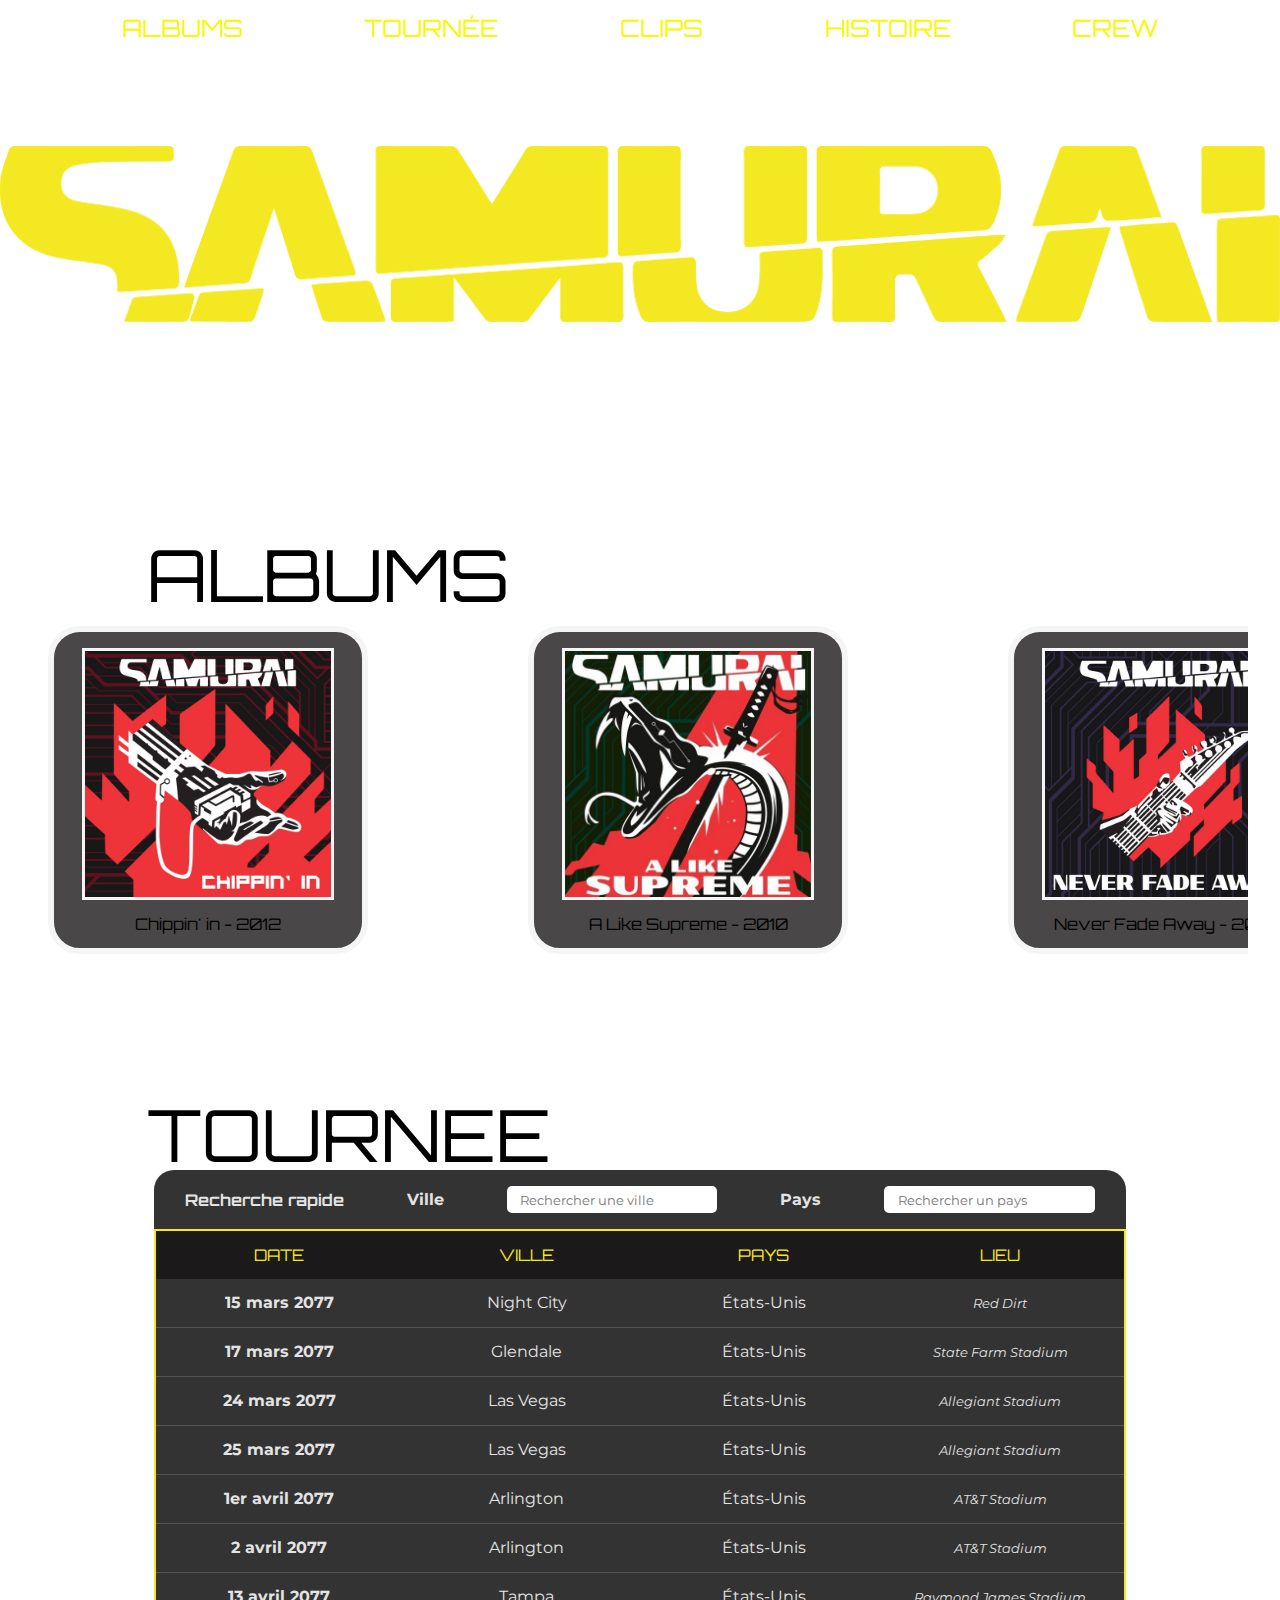
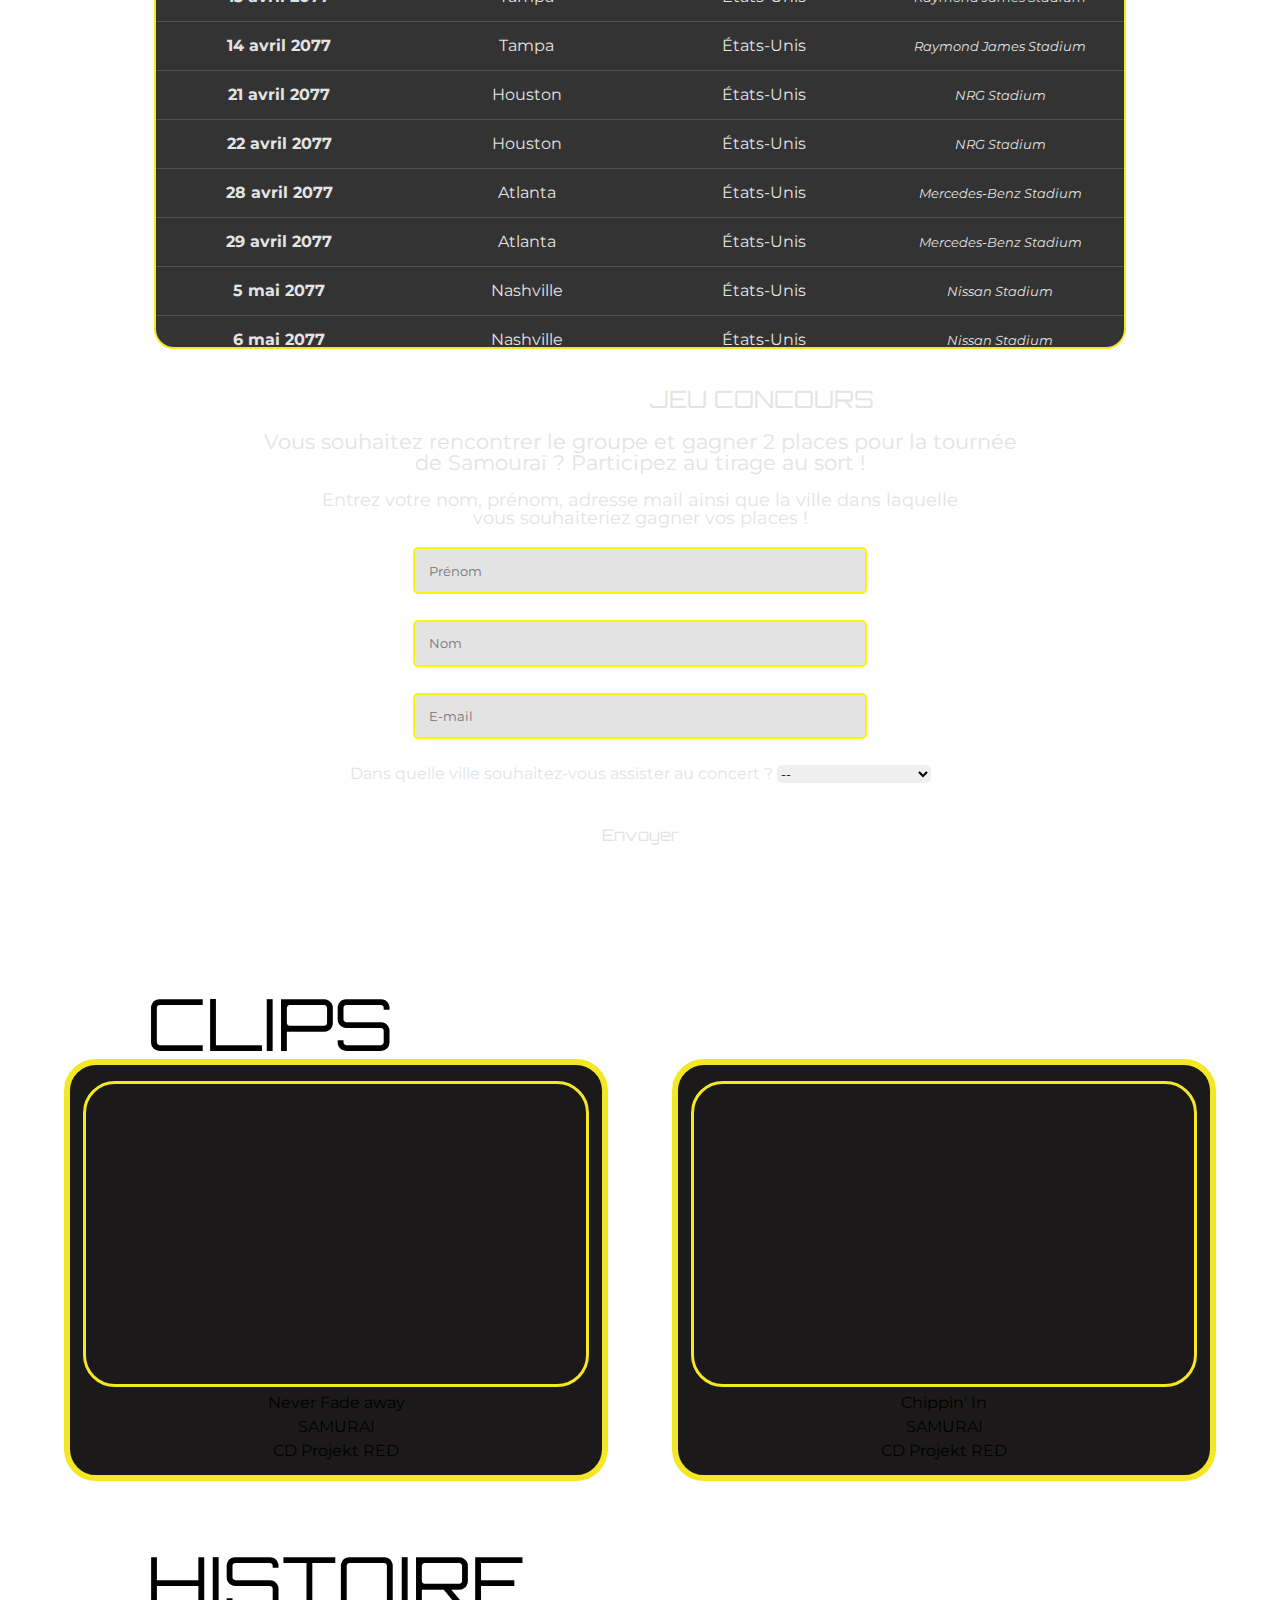
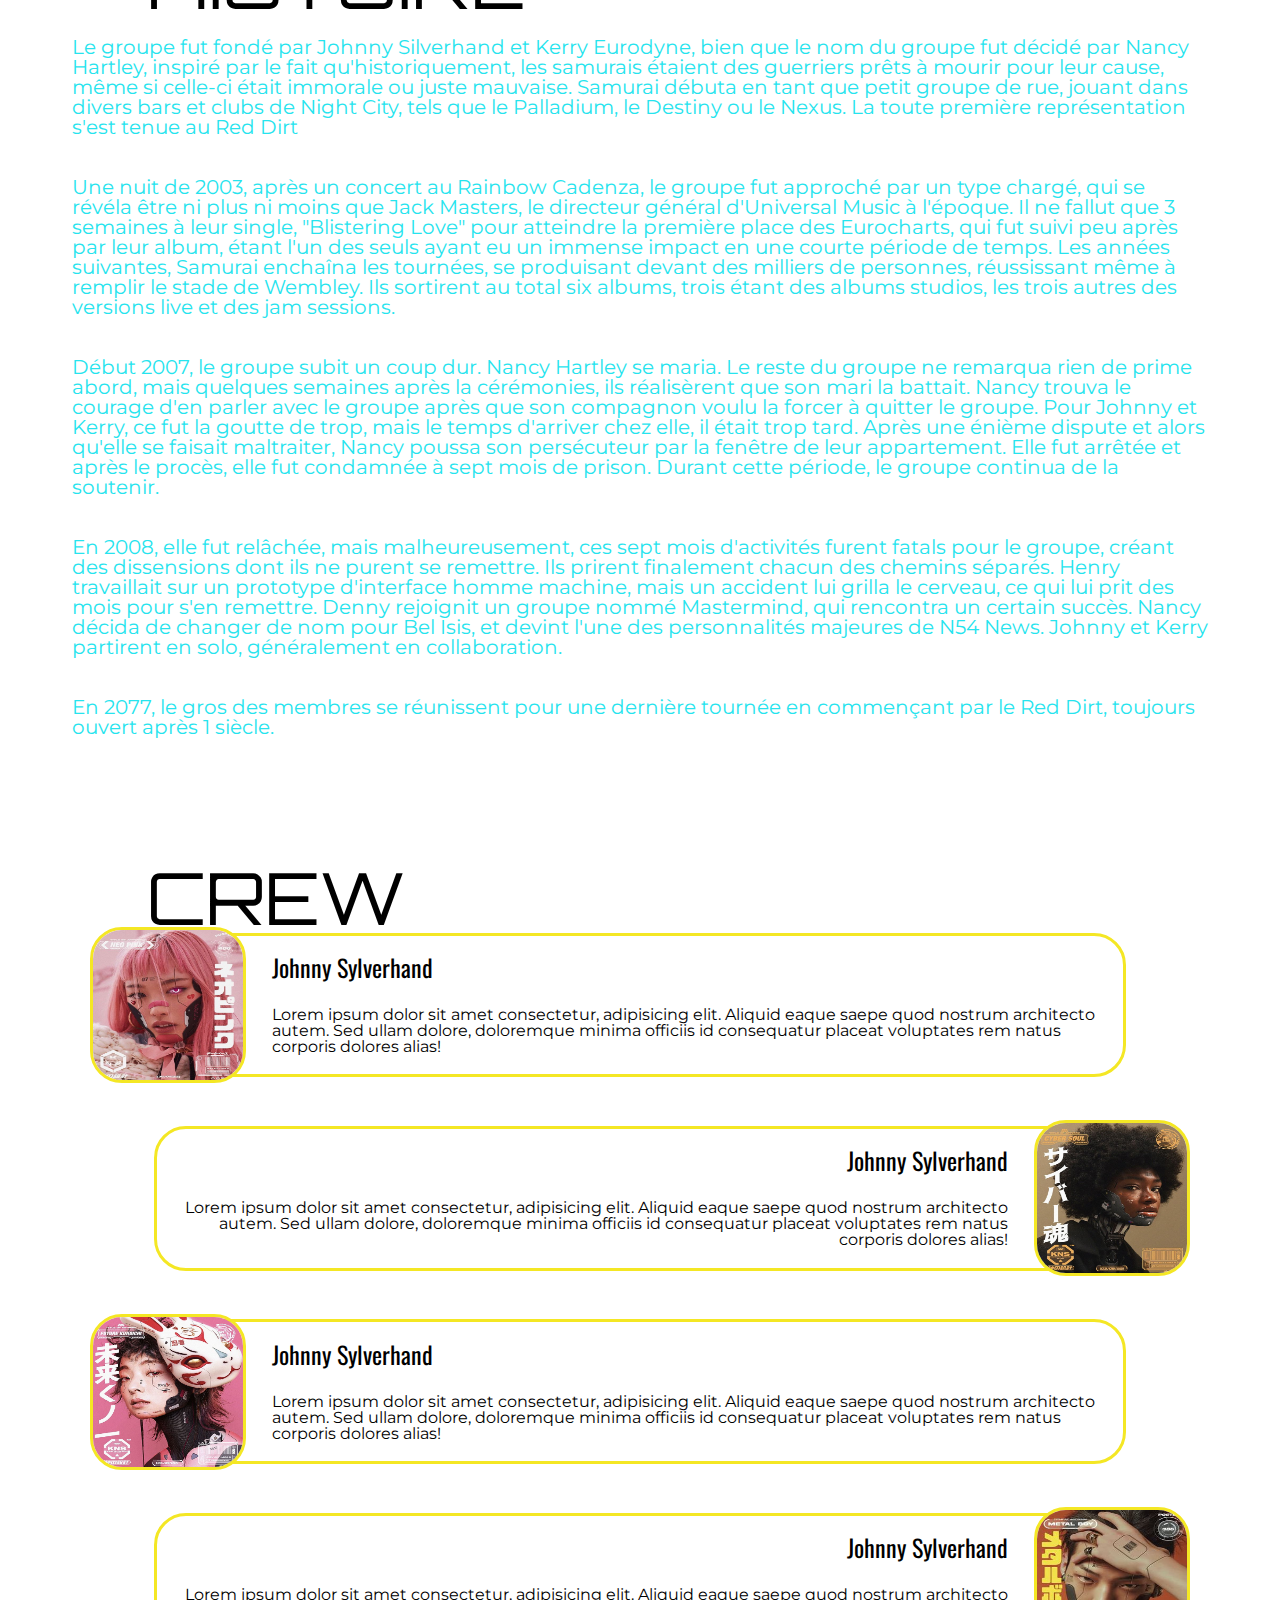
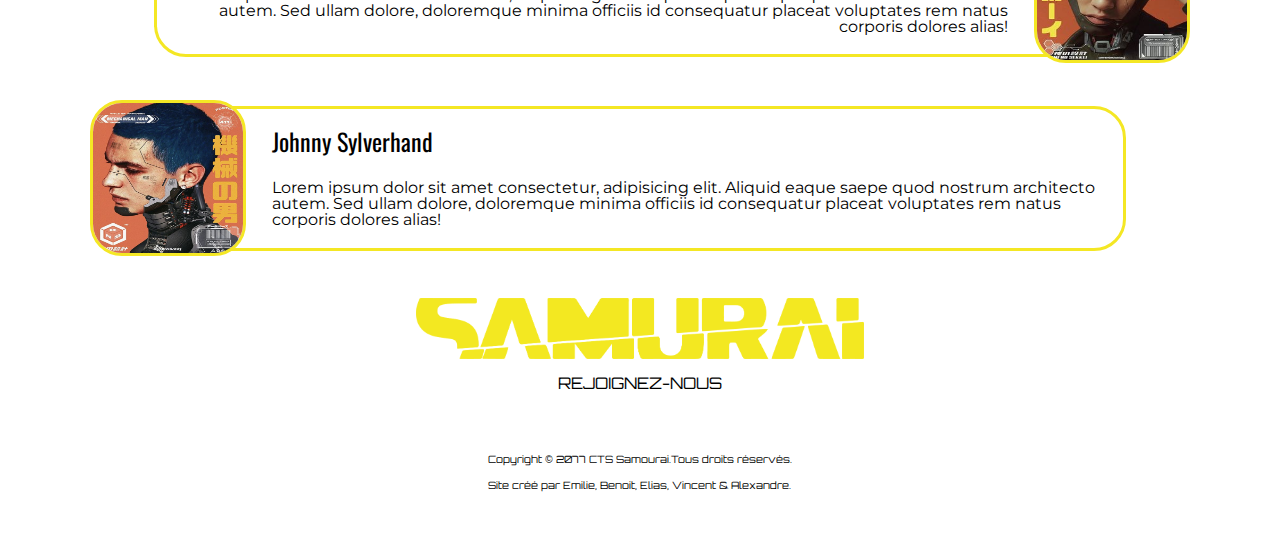
==== commit f30ef938: "ajout typo code barre html" ====
--- a/P1 V2/index.html
+++ b/P1 V2/index.html
@@ -15,6 +15,10 @@
     <link href="https://fonts.googleapis.com/css2?family=Montserrat:ital,wght@0,100..900;1,100..900&display=swap"
         rel="stylesheet">
     <link rel="stylesheet" href="https://cdnjs.cloudflare.com/ajax/libs/font-awesome/4.7.0/css/font-awesome.min.css">
+    <link rel="preconnect" href="https://fonts.googleapis.com">
+<link rel="preconnect" href="https://fonts.gstatic.com" crossorigin>
+<link href="https://fonts.googleapis.com/css2?family=Libre+Barcode+39+Text&display=swap" rel="stylesheet">
+
 
     <title>Samurai | Site officiel</title>
 </head>
@@ -1800,7 +1804,7 @@
 
 
                 </p>
-            </div>
+                 <div class="blocImageConfirmation"></div>
         </section>
         <!--videos youtube-->
         <!--la taille des vignettes vidéo est modifiable avec width et height-->
--- a/P1 V2/styleMobile.css
+++ b/P1 V2/styleMobile.css
@@ -1,87 +1,21 @@
 @media screen and (max-width:990px) { 
 
+      * {
+        overflow: initial;
+        overflow-x: initial;
+    }
+
+     section {padding-top: 2rem;}
+     
 /* HEADER DU SITE EN MOBILE*/
-ul {
+
+.imageTitre {
+    width: 100%;
+}
+
+.desktop-menu {
     display: none;
 }
-
-header {
-    height: 16rem;
-    background-color: #000000;    
-    background-size: cover;
-}
-
-.imageTitre {
-    top: 29%;
-    width: 70%;
-    /* position: relative; */
-    margin-top: 202px;
-}
-
-.group-name {
-    display: flex;
-    flex-direction: column;
-    align-items: flex-end;
-    justify-content: space-around;
-    margin-right: 20px;
-}
-
-.menu-toggle {
-    display: block;
-    cursor: pointer;
-    margin-top: 10px;
-    margin-left: 10px;
-    position: fixed;
-}
-
-.bar {
-    width: 30px;
-    height: 3px;
-    background-color:#f8f804 ;
-    margin: 5px 0 0 5px;
-}
-
-.mobile-menu {
-    display: none;
-    transition: transform 0.3s ease-in-out;
-    transform: translateY(-100%);
-}
-
-.mobile-menu.active {
-    display: block;
-    position: fixed;
-    margin-left: 50px;
-    margin-top: 32px;
-    transform: translateY(0);
-}
-
-.mobile-menu.active a {
-    color: #065fd4;
-    text-decoration: none;
-    padding-left: 9px;
-    padding-right: 9px;
-    font-weight: 600;
-}
-
-
-.mobile-menu ul {
-    list-style: none;
-    padding: 0;
-}
-
-.mobile-menu li {
-    padding: 4px;
-    margin: 5px;
-    font-family: var(--primaryfont);
-    text-align: center;
-
-    background-color: #f8f804 ;
-    border: 0 solid #BC13FE;
-    border-radius: 2rem;
-}
-
-
-
 
 /* CARROUSEL VERSION MOBILE*/
 
@@ -120,8 +54,8 @@
     align-items: center;
     color: var(--primaryColor);
     gap: 2em;
-    background-color: rgb(27, 25, 25, 0.8)
-    padding-top : 1rem;
+    background-color: rgb(27, 25, 25, 0.8);
+    padding-top: 1rem;
     padding-left: 0rem;
     padding-right: 0rem;
     padding-bottom: 1rem;
@@ -133,9 +67,12 @@
     justify-content: center;
     align-items: center;
     font-family: var(--h2font);
-   
-}
-
+}
+
+.imgCarousel {
+    border: 0.2rem solid whitesmoke;
+    width: 50%;
+}
 
 
 /* TOURNÉE VERSION MOBILE*/
@@ -179,6 +116,7 @@
     display: flex;
     text-align: start;
     overflow: scroll;
+     overflow-x:hidden;
     width: max-content;
     height: 40em;
     width: 80%;
@@ -197,7 +135,7 @@
     text-align: center;
     font-family: var(--primaryfont);
     border-bottom: #53534f;
-    border-style: dotted;
+    border-style: solid;
     border-left: none;
     border-right: none;
     border-top: none;
@@ -225,7 +163,8 @@
 
 .datesTournee {
     font-weight: bold;
-    border-top: dotted;
+    border-top: solid;
+    border-color: #53534f;
     padding-top: 1em;
 }
 
@@ -400,12 +339,13 @@
     background-repeat: no-repeat;
     background-size: cover;
     font-family: var(--primaryfont);
+     overflow:scroll;
 }
 
 /*Ajout de la div texte pour paramètre et ajustement des valeurs*/
 .history-text {
     text-align: center;
-    padding: 0em 1em 0em 1em;
+    padding: 0em 1em 4em 1em;
     line-height: 1.5em;
     display: flex;
     flex-direction: column;
@@ -435,7 +375,8 @@
     display: flex;
     flex-direction: column;
     gap: 120px;
-
+    padding-top: 7rem;
+    padding-bottom: 1rem;
 
 }
 
@@ -454,7 +395,7 @@
     border-radius: 25px;
     margin-left: -19%;
     margin-top: -66%;
-
+     overflow:scroll;
     text-align: center;
     border: 0.2rem solid #f4e724;
 }
@@ -497,6 +438,7 @@
     position: absolute;
     width: 150px;
     height: 150px;
+     overflow:scroll;
     margin-right: -19%;
     margin-top: -66%;
     color:var(--altPrimaryColor);
@@ -565,28 +507,25 @@
     margin-top: 15px;
 }
 .bar-footer {
-    width: 75px;
+    width: 100px;
     height: 3px;
     background-color: var(--secondaryColor) ;
-    margin-top: -3px;
+    margin-top: 8px;
     margin-right: 12px;
     margin-left: 12px;
 }
-
-
+.bar-footer p {
+    font-size: 100px;
+}
 .Copyright p{
     color: var(--primaryColor);
-    font-size: 8px;
+    font-size: 10px;
 }
 
 .text {
-    font-size: 10pt;
     display: flex;
     color: var(--primaryColor);
-    align-items: center;
-    margin-top: -15px;
-    
-    
+    justify-content: space-around;
 }
 .social-media a {
     color: #fff;
@@ -619,7 +558,6 @@
 width: 35%;
 
 } 
-
 
 
 /* BOUTTON POUR REMONTER HAUT DE PAGE  */
@@ -634,7 +572,7 @@
     background-color: rgb(0, 0, 0, 0.5);
     color: #F8F804;
     cursor: pointer;
-    padding: 2em;
+    padding: 2em; 
     border-radius: 10px;
     font-size: 6pt;
     opacity: 0.8;
--- a/P1 V2/styleDesktop.css
+++ b/P1 V2/styleDesktop.css
@@ -67,54 +67,54 @@
     /* CARROUSEL VERSION DESKTOP*/
 
     .carouselAll {
-        width: 100%;
-        margin: 0;
-        display: flex;
-        justify-content: center;
-        background-color: transparent;
-    }
-
-    .carouselList {
-        padding: 1rem;
-        display: grid;
-        grid-template-columns: repeat(6, 30%);
-        grid-template-rows: 1fr;
-        grid-column-gap: 1rem;
-        grid-row-gap: 1rem;
-        overflow: scroll;
-        max-height: 50%;
-        scroll-snap-type: both mandatory;
-        scroll-padding: 1rem;
-        gap:10rem;
-    }
-
-    .active {
-        scroll-snap-type: unset;
-    }
-
-    .liCarousel {
-        scroll-snap-align: center;
-        display: flex;
-        justify-content: center;
-        flex-direction: column;
-        align-items: center;
-        border: 0.4rem solid whitesmoke;
-        color: var(--primaryColor);
-        gap: 2em;
-        background-color: rgb(27, 25, 25, 0.8);
-       
-        padding-top : 1rem;
-        padding-left: 0rem;
-        padding-right: 0rem;
-        padding-bottom: 1rem;
-        border-radius: 2rem;
-    }
-
-    .imgCarousel{
-        border: 0.2rem solid whitesmoke;
-  
-
-    }
+    width: 100%;
+    margin: 0;
+    display: flex;
+    justify-content: center;
+    background-color: transparent;
+  }
+
+  .carouselList {
+    padding: 1rem;
+    display: grid;
+    grid-template-columns: repeat(6, 20rem);
+    grid-template-rows: 1fr;
+    grid-column-gap: 0.5rem;
+    grid-row-gap: 1rem;
+    overflow: scroll;
+    max-height: 30%;
+    scroll-snap-type: both mandatory;
+    scroll-padding: 1rem;
+    gap: 10rem;
+  }
+
+
+  .active {
+    scroll-snap-type: unset;
+  }
+
+  .liCarousel {
+    scroll-snap-align: center;
+    display: flex;
+    justify-content: center;
+    flex-direction: column;
+    align-items: center;
+    border: 0.4rem solid whitesmoke;
+    color: var(--primaryColor);
+    gap: 1em;
+    background-color: rgb(27, 25, 25, 0.8);
+    font-family: "orbitron";
+    padding-top: 1rem;
+    padding-left: 0rem;
+    padding-right: 0rem;
+    padding-bottom: 1rem;
+    border-radius: 2rem;
+  }
+
+  .imgCarousel {
+    border: 0.2rem solid whitesmoke;
+    width: 80%;
+}
 
 section {
     padding: 2rem;
@@ -390,7 +390,18 @@
     }
 
     /*Rajout d'une div pour contrôler la fenêtre incluant le texte*/
+    .history {
+        height: 75%;
+        background-attachment: fixed;
+        background-position: center;
+        background-repeat: no-repeat;
+        background-size: cover;
+        background-image: url("https://staticdelivery.nexusmods.com/mods/3333/images/249/249-1608297603-63850099.png");
+        font-family: var(--primaryfont);
+    }
+
     .history-text {
+        height:50vh;
         display: flex;
         justify-content: center;
         align-items: center;
@@ -408,7 +419,7 @@
         opacity: 2;
         padding: 1em 2em;
         color: var(--altPrimaryColor);
-        line-height: 1.5;
+        line-height: 1,5;
     }
 
 
@@ -642,20 +653,21 @@
         z-index: 90;
         border: none;
         outline: none;
-        /* background-color: rgb(0, 0, 0, 0.5); */
-        color: white;
+        background-color: rgb(0, 0, 0, 0.5);
+        color: #f8f804;
         cursor: pointer;
         padding: 2em;
         border-radius: 10px;
         font-size: 10pt;
-        opacity: 0.5;
+        opacity: 0.8;
         
       }
       #toTop:hover {
-        background-color: rgb(13, 13, 13);
+        background-color: #53534f;
       }
     
     
     
     
     }
+
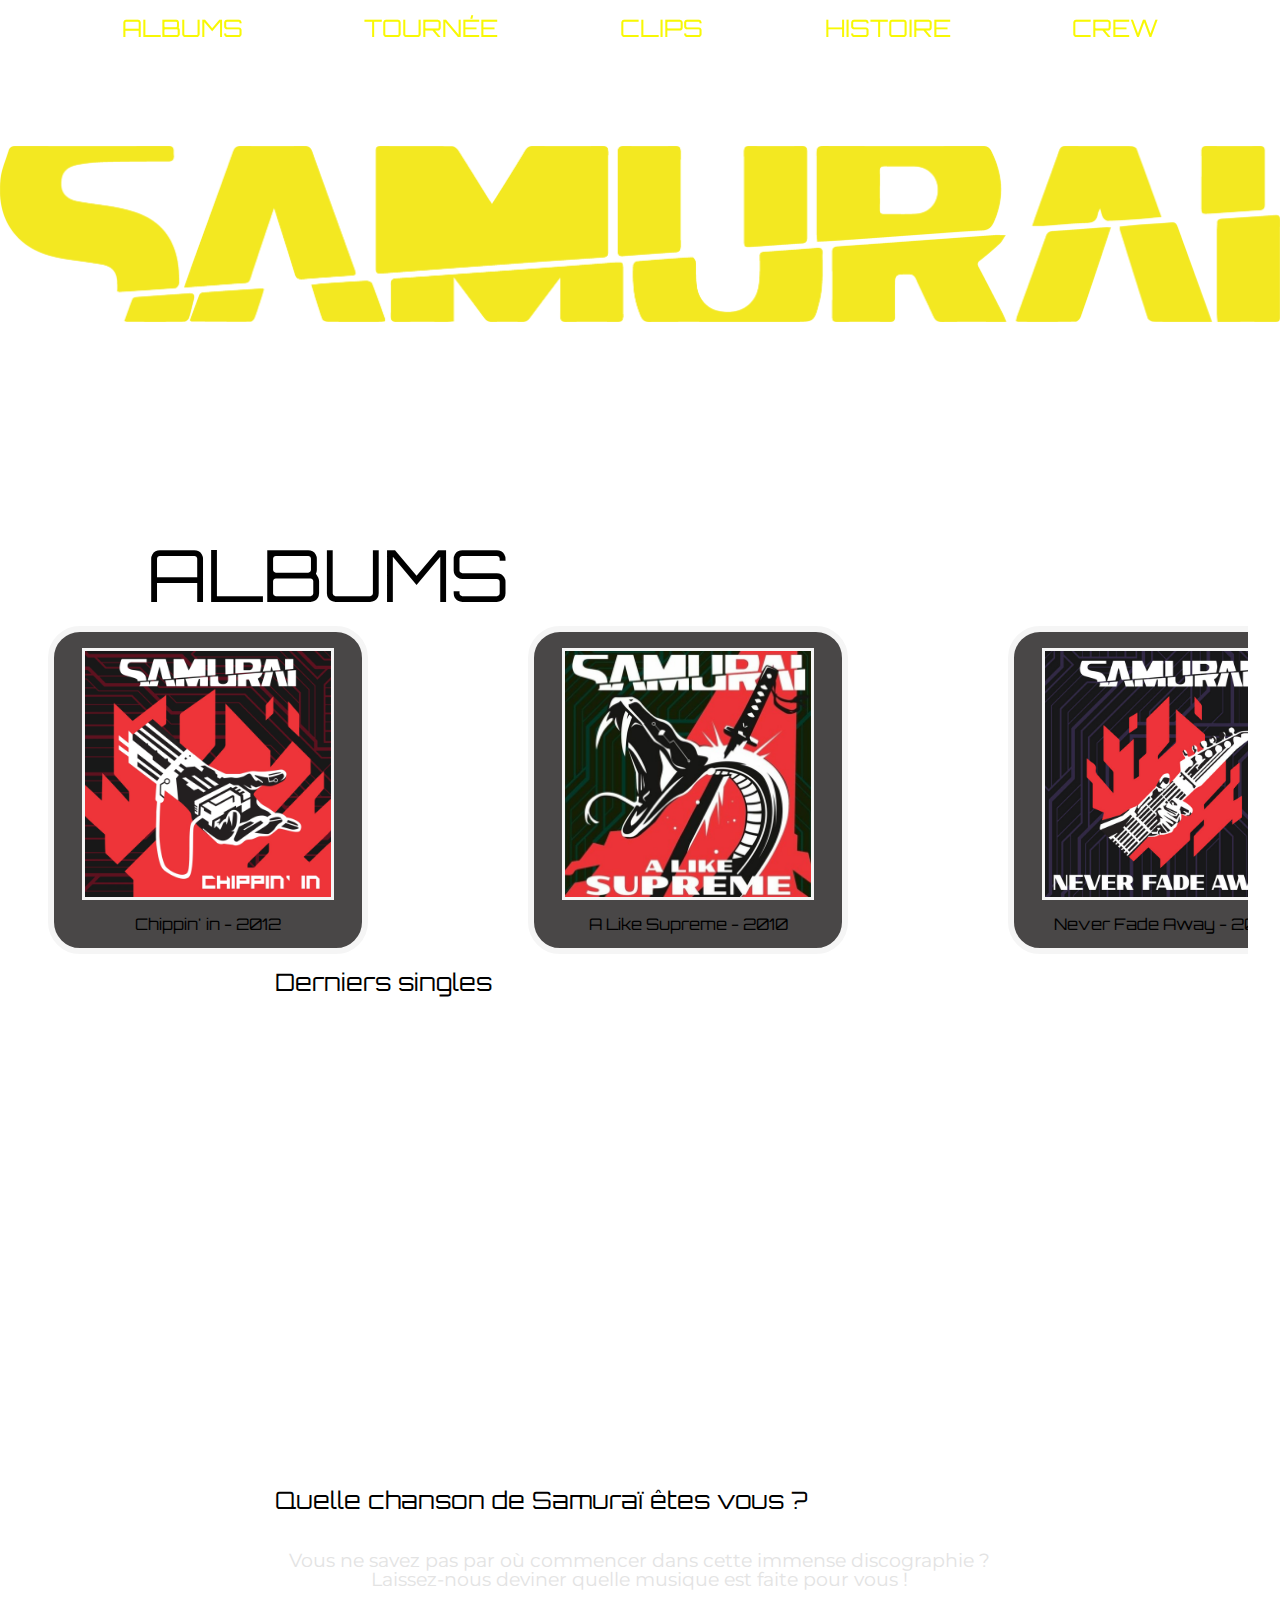
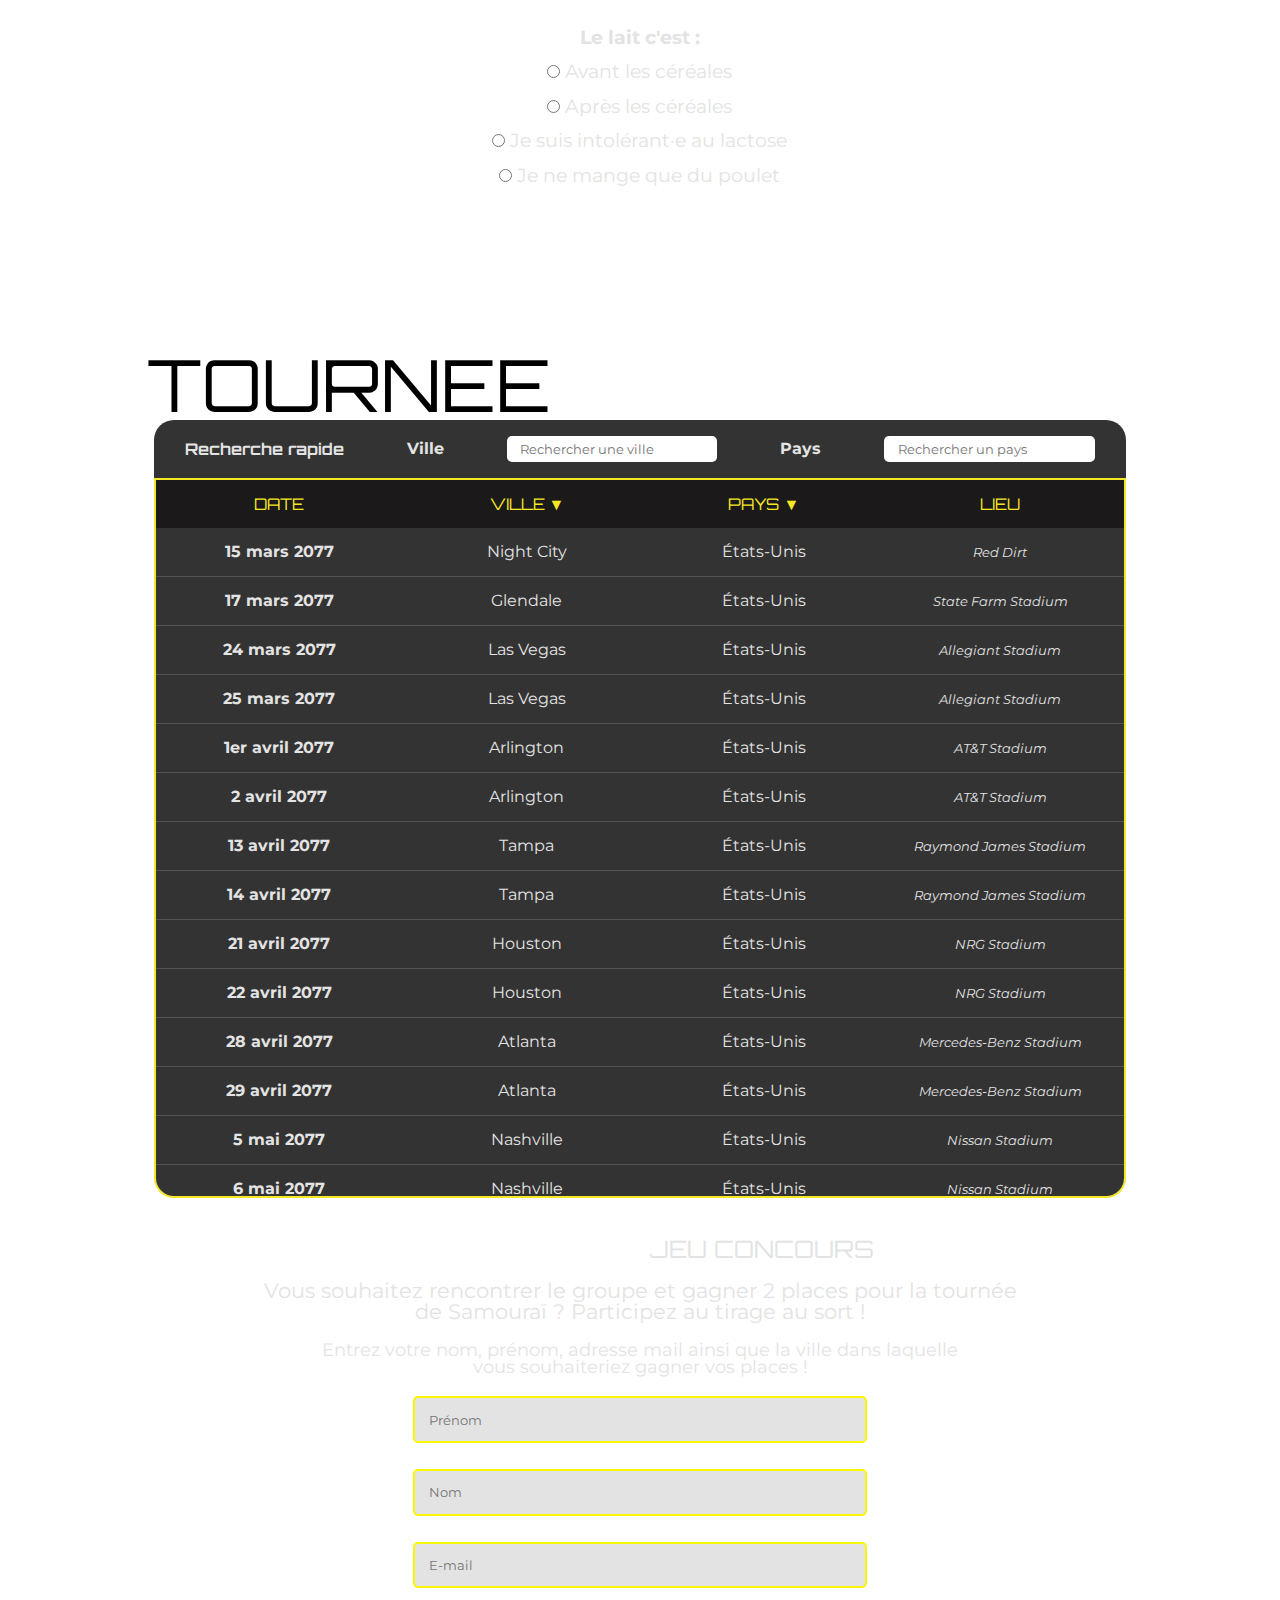
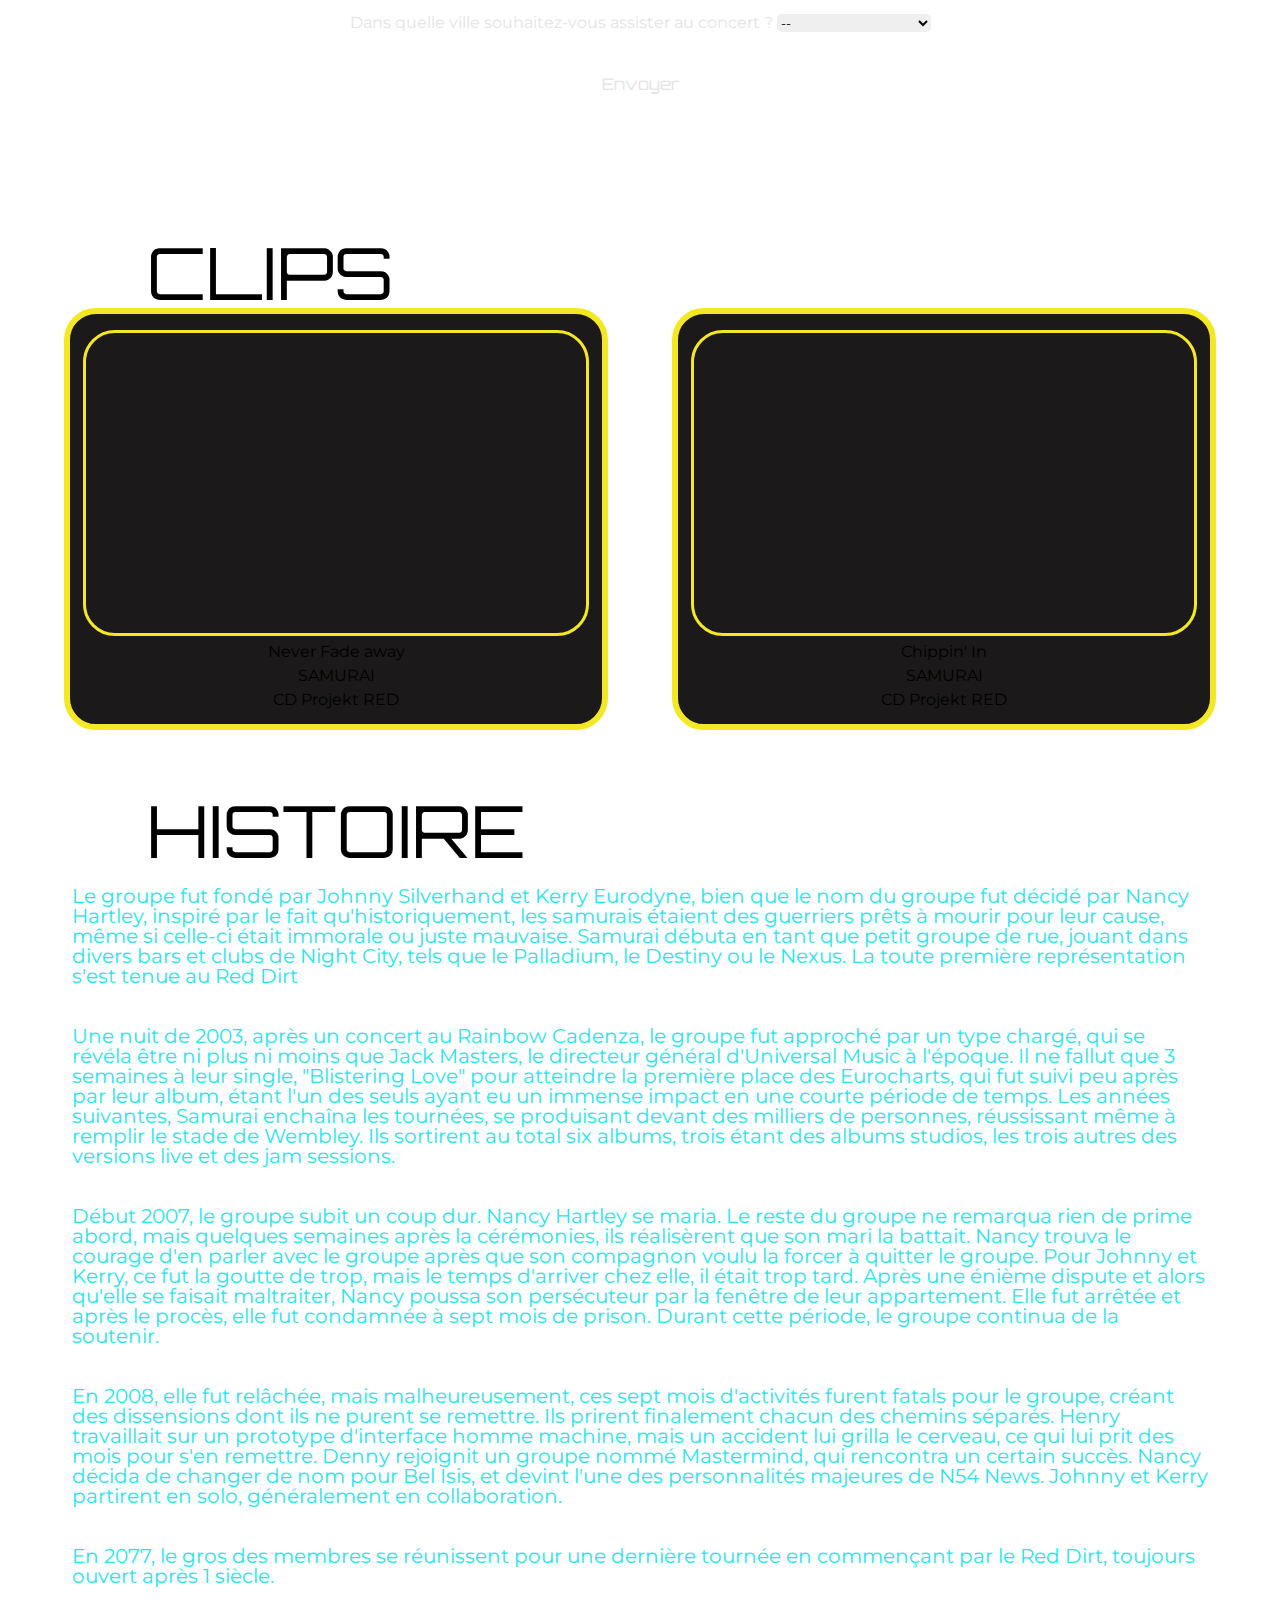
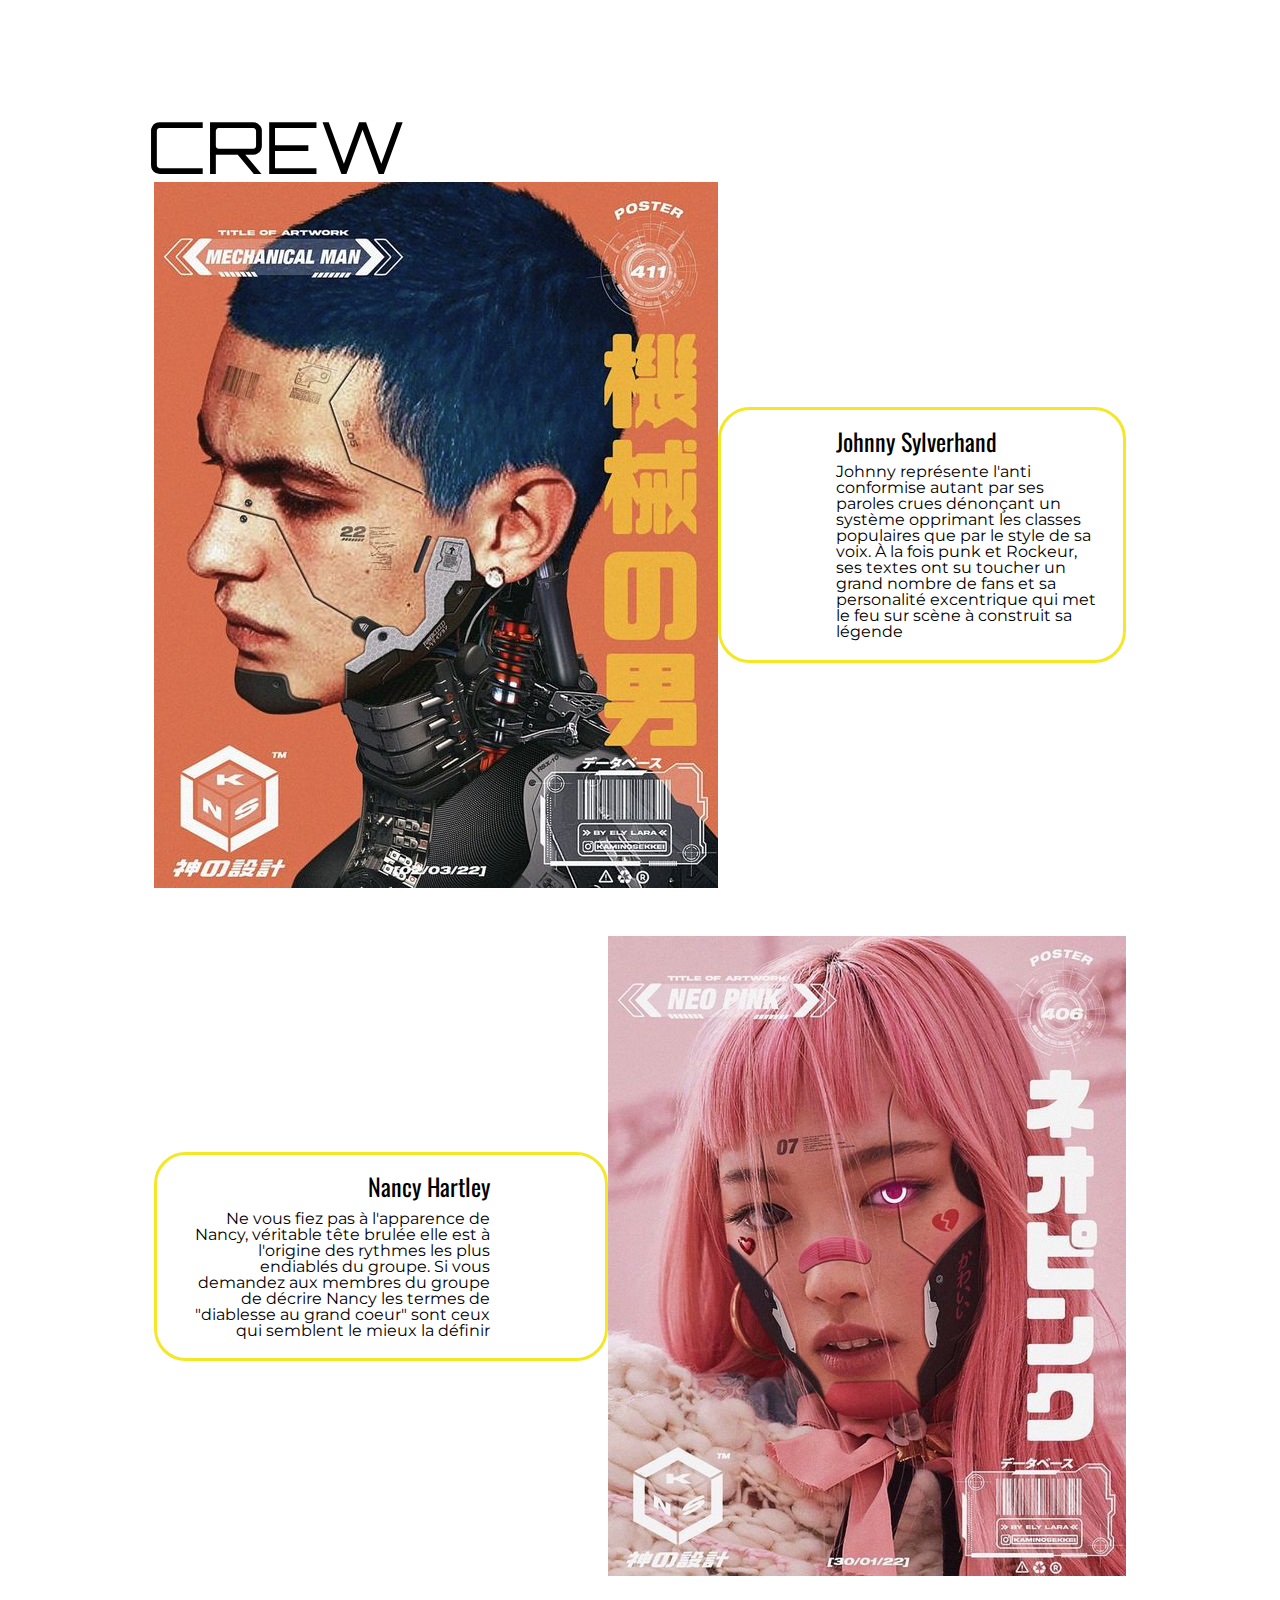
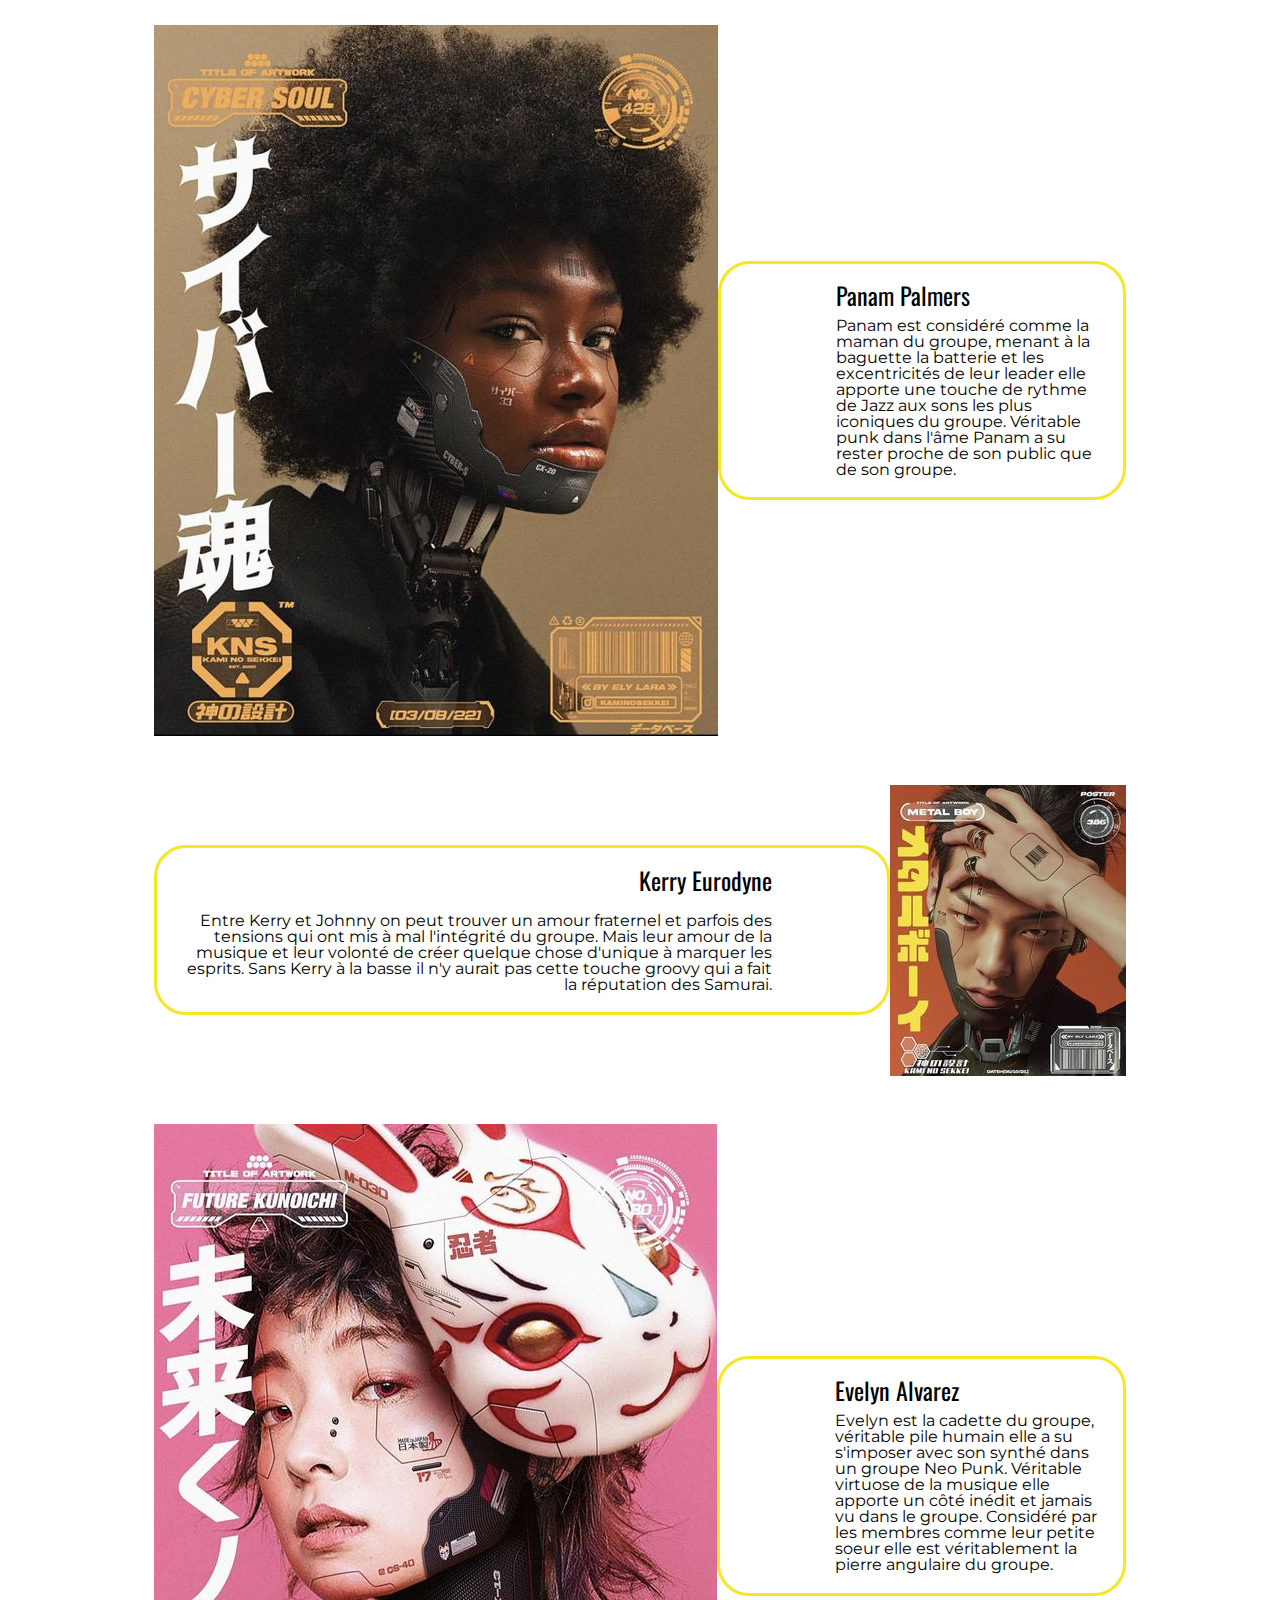
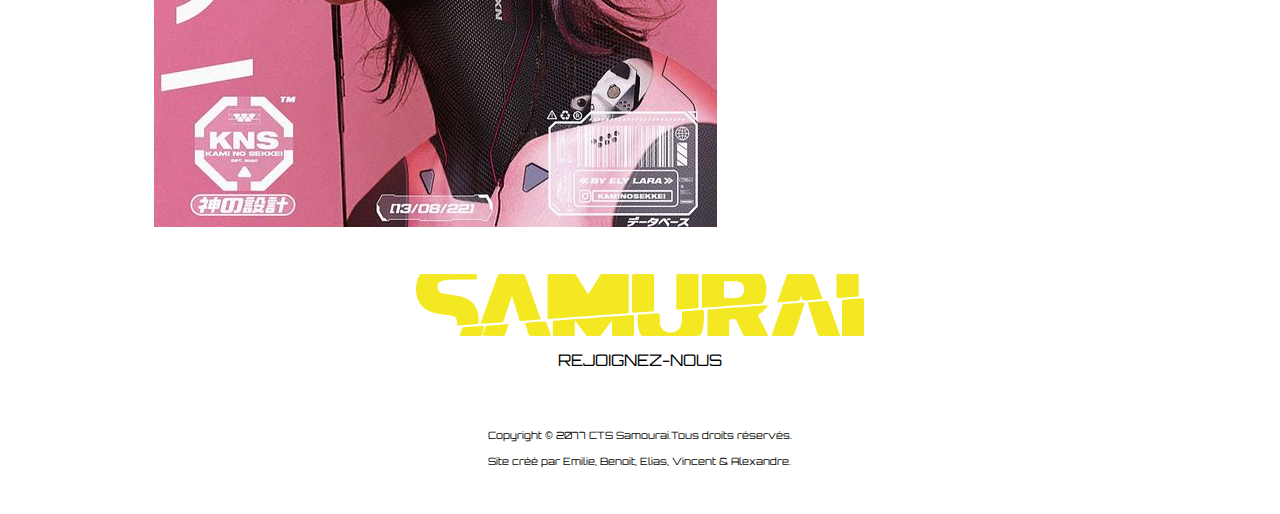
==== commit 782b32ce: "changement crew html elias" ====
--- a/P1 V2/index.html
+++ b/P1 V2/index.html
@@ -103,6 +103,63 @@
                 </div>
 
             
+             <h3 class="derniersSingles">Derniers singles </h3>
+
+                <div class="listeChansons">
+
+                <iframe style="border-radius:12px" src="https://open.spotify.com/embed/track/1AslaQYl1cMb1ItQKmtJer?utm_source=generator&theme=0" width="40%" height="152" frameBorder="0" allowfullscreen="" allow="autoplay; clipboard-write; encrypted-media; fullscreen; picture-in-picture" loading="lazy"></iframe>
+
+                <iframe style="border-radius:12px" src="https://open.spotify.com/embed/track/0UHxkkgI5GfV0XBRA1rqfe?utm_source=generator&theme=0" width="40%" height="152" frameBorder="0" allowfullscreen="" allow="autoplay; clipboard-write; encrypted-media; fullscreen; picture-in-picture" loading="lazy"></iframe>
+
+                <iframe class="song3" style="border-radius:12px" src="https://open.spotify.com/embed/track/4SxtjfUfvCe4NoeDAY0YhF?utm_source=generator&theme=0" width="40%" height="152" frameBorder="0" allowfullscreen="" allow="autoplay; clipboard-write; encrypted-media; fullscreen; picture-in-picture" loading="lazy"></iframe>
+
+                <iframe class="song4" style="border-radius:12px" src="https://open.spotify.com/embed/track/5Ln8eNkYC9to99zsPEZbS2?utm_source=generator&theme=0" width="40%" height="152" frameBorder="0" allowfullscreen="" allow="autoplay; clipboard-write; encrypted-media; fullscreen; picture-in-picture" loading="lazy"></iframe>
+               
+                </div>
+
+                <div class="listeChansonsMobile">
+
+                    <iframe style="border-radius:12px" src="https://open.spotify.com/embed/track/0UHxkkgI5GfV0XBRA1rqfe?utm_source=generator&theme=0" width="100%" height="152" frameBorder="0" allowfullscreen="" allow="autoplay; clipboard-write; encrypted-media; fullscreen; picture-in-picture" loading="lazy"></iframe>
+                    <iframe style="border-radius:12px" src="https://open.spotify.com/embed/track/1AslaQYl1cMb1ItQKmtJer?utm_source=generator&theme=0" width="100%" height="152" frameBorder="0" allowfullscreen="" allow="autoplay; clipboard-write; encrypted-media; fullscreen; picture-in-picture" loading="lazy"></iframe>          
+                </div>
+
+            <h3 class="titreQuizz">Quelle chanson de Samuraï êtes vous ? </h3>
+           
+            <div class="partieQuizz">
+                <p class="introQuizz">Vous ne savez pas par où commencer dans cette immense discographie ? </p>
+                <p>Laissez-nous deviner quelle musique est faite pour vous !</p>
+
+                    <div class="quizz">
+                    <p class="consigneQuizz"> Le lait c'est :</p>
+                   
+                    <div>
+                        <input type="radio" id="avantCereales" name="reponseQuizz" value="avant" onclick="choixChanson()"  />
+                        <label id="labelAvantCereales" for="Avant les céréales">Avant les céréales</label>
+                      </div>
+                    
+                      <div>
+                        <input type="radio" id="apresCereales" name="reponseQuizz" value="apres" onclick="choixChanson()" />
+                        <label id="labelApresCereales" for="Après les céréales">Après les céréales</label>
+                      </div>
+                    
+                      <div>
+                        <input type="radio" id="intolerantLactose" name="reponseQuizz" value="intolerantLactose"onclick="choixChanson()" />
+                        <label id="labelIntolerantLactose" for="Intolérant au lactose">Je suis intolérant·e au lactose</label>
+                      </div>
+
+                      <div>
+                        <input type="radio" id="poulet" name="reponseQuizz" value="poulet" onclick="choixChanson()" />
+                        <label id="labelPoulet" for="Je ne manque que du poulet">Je ne mange que du poulet</label>
+                      </div>
+                   
+                    <div id="resultatChanson"></div>
+
+                    </div>
+            </div>
+
+        </div>
+
+            
         </section>
         <section> <button onclick="topFunction()" id="toTop" title="Go to top">↑</button>
         </section>
@@ -130,10 +187,10 @@
                             DATE
                         </th>
                         <th class="rangfixe">
-                            VILLE
+                            VILLE ▼ 
                         </th>
                         <th class="rangfixe">
-                            PAYS
+                            PAYS ▼ 
 
                         </th>
                         <th class="rangfixe">
@@ -1887,58 +1944,60 @@
 
         <section id="crew" class="crewSection">
             <!-- CREW -->
-            <h2>CREW</h2>
-            <div class="crew">
-                <div id="crewLeft">
-                    <img id="crewPhoto1" src="Images/crew1.jpg" alt="silverhand">
-                    <div id="overlayCrewLeft">
-                        <h4 class="crewLeftTitle">Johnny Sylverhand</h4>
-                        <p class="crewLeftInfo">Lorem ipsum dolor sit amet consectetur, adipisicing elit. Aliquid eaque
-                            saepe quod nostrum architecto autem. Sed ullam dolore, doloremque minima officiis id
-                            consequatur
-                            placeat voluptates rem natus corporis dolores alias!</p>
-                    </div>
-                </div>
-
-                <div id="crewRight">
-                    <img id="crewPhoto2" src="Images/crew2.jpg" alt="silverhand">
-                    <div id="overlayCrewRight">
-                        <h4 class="crewRightTitle">Johnny Sylverhand</h4>
-                        <p class="crewRightInfo">Lorem ipsum dolor sit amet consectetur, adipisicing elit. Aliquid eaque
-                            saepe quod nostrum architecto autem. Sed ullam dolore, doloremque minima officiis id
-                            consequatur placeat voluptates rem natus corporis dolores alias!</p>
-                    </div>
-                </div>
-                <div id="crewLeft">
-                    <img id="crewPhoto1" src="Images/crew3.jpg" alt="silverhand">
-                    <div id="overlayCrewLeft">
-                        <h4 class="crewLeftTitle">Johnny Sylverhand</h4>
-                        <p class="crewLeftInfo">Lorem ipsum dolor sit amet consectetur, adipisicing elit. Aliquid eaque
-                            saepe quod nostrum architecto autem. Sed ullam dolore, doloremque minima officiis id
-                            consequatur
-                            placeat voluptates rem natus corporis dolores alias!</p>
-                    </div>
-                </div>
-                <div id="crewRight">
-                    <img id="crewPhoto2" src="Images/crew5.jpg" alt="silverhand">
-                    <div id="overlayCrewRight">
-                        <h4 class="crewRightTitle">Johnny Sylverhand</h4>
-                        <p class="crewRightInfo">Lorem ipsum dolor sit amet consectetur, adipisicing elit. Aliquid eaque
-                            saepe quod nostrum architecto autem. Sed ullam dolore, doloremque minima officiis id
-                            consequatur placeat voluptates rem natus corporis dolores alias!</p>
-                    </div>
-                </div>
-                <div id="crewLeft">
-                    <img id="crewPhoto1" src="Images/crew6.jpg" alt="silverhand">
-                    <div id="overlayCrewLeft">
-                        <h4 class="crewLeftTitle">Johnny Sylverhand</h4>
-                        <p class="crewLeftInfo">Lorem ipsum dolor sit amet consectetur, adipisicing elit. Aliquid eaque
-                            saepe quod nostrum architecto autem. Sed ullam dolore, doloremque minima officiis id
-                            consequatur
-                            placeat voluptates rem natus corporis dolores alias!</p>
-                    </div>
+ <h2>CREW</h2>
+        <div class="crew">
+            <div id="crewLeft">
+                <img id="crewPhotoLeft1" src="Images/crew6.jpg" alt="silverhand">
+                <div id="overlayCrewLeft">
+                    <h4 class="crewLeftTitle">Johnny Sylverhand</h4>
+                    <p class="crewLeftInfo">Johnny représente l'anti conformise autant par ses paroles crues dénonçant
+                        un système opprimant les classes populaires que par le style de sa voix. À la fois punk et
+                        Rockeur, ses textes ont su toucher un grand nombre de fans et sa personalité excentrique qui met
+                        le feu sur scène à construit sa légende</p>
                 </div>
             </div>
+
+            <div id="crewRight">
+                <img id="crewPhotoRight2" src="Images/crew1.jpg" alt="silverhand">
+                <div id="overlayCrewRight">
+                    <h4 class="crewRightTitle">Nancy Hartley</h4>
+                    <p class="crewRightInfo">Ne vous fiez pas à l'apparence de Nancy, véritable tête brulée elle est à
+                        l'origine des rythmes les plus endiablés du groupe. Si vous demandez aux membres du groupe de
+                        décrire Nancy les termes de "diablesse au grand coeur" sont ceux qui semblent le mieux la
+                        définir</p>
+                </div>
+            </div>
+            <div id="crewLeft">
+                <img id="crewPhotoLeft3" src="Images/crew2.jpg" alt="silverhand">
+                <div id="overlayCrewLeft">
+                    <h4 class="crewLeftTitle">Panam Palmers</h4>
+                    <p class="crewLeftInfo">Panam est considéré comme la maman du groupe, menant à la baguette la
+                        batterie et les excentricités de leur leader elle apporte une touche de rythme de Jazz aux sons
+                        les plus iconiques du groupe. Véritable punk dans l'âme Panam a su rester proche de son public
+                        que de son groupe.</p>
+                </div>
+            </div>
+            <div id="crewRight">
+                <img id="crewPhotoRight4" src="Images/crew5.jpg" alt="silverhand">
+                <div id="overlayCrewRight">
+                    <h4 class="crewRightTitle">Kerry Eurodyne</h4>
+                    <p class="crewRightInfo">Entre Kerry et Johnny on peut trouver un amour fraternel et parfois des
+                        tensions qui ont mis à mal l'intégrité du groupe. Mais leur amour de la musique et leur volonté
+                        de créer quelque chose d'unique à marquer les esprits. Sans Kerry à la basse il n'y aurait pas
+                        cette touche groovy qui a fait la réputation des Samurai.</p>
+                </div>
+            </div>
+            <div id="crewLeft">
+                <img id="crewPhotoLeft5" src="Images/crew3.jpg" alt="silverhand">
+                <div id="overlayCrewLeft">
+                    <h4 class="crewLeftTitle">Evelyn Alvarez</h4>
+                    <p class="crewLeftInfo">Evelyn est la cadette du groupe, véritable pile humain elle a su s'imposer
+                        avec son synthé dans un groupe Neo Punk. Véritable virtuose de la musique elle apporte un côté
+                        inédit et jamais vu dans le groupe. Considéré par les membres comme leur petite soeur elle est
+                        véritablement la pierre angulaire du groupe.</p>
+                </div>
+            </div>
+        </div>
         </section>
 
         <footer>
@@ -1980,6 +2039,7 @@
                         <a href="#"><i class="fa fa-instagram"></i></a>
                         <a href="#"><i class="fa fa-youtube"></i></a>
                         <a href="#"><i class="fa fa-twitter"></i></a>
+                        <a href="#"><i class="fa fa-spotify"></i></a>
                     </div>
 
 
--- a/P1 V2/styleMobile.css
+++ b/P1 V2/styleMobile.css
@@ -74,6 +74,41 @@
     width: 50%;
 }
 
+/*Singles*/ 
+    
+.derniersSingles{padding-top:2em;}
+.listeChansons {display:none}
+/*Quizz*/
+
+.listeChansonsMobile {padding:1em;
+gap:1em;}
+
+.consigneQuizz {padding-top:1em;
+font-weight: bold;}
+
+.partieQuizz {font-family: var(--primaryfont);
+    text-align: center;
+    align-items: center;
+    line-height: 1.2em;
+    margin: auto;
+    padding-top:2em;
+    padding-bottom:1em;
+    width:80%;
+    color: #E3E3E3;
+background-color: var(--opacityColor);
+}
+
+.quizz  {padding-top:1em;
+display:flex;
+flex-direction:column;
+justify-content: center;
+align-items: center;
+align-content: center;
+gap:0.8em;
+}
+
+
+
 
 /* TOURNÉE VERSION MOBILE*/
 
@@ -212,7 +247,7 @@
     padding: 1em;
 }
 
-form {
+.formulaireJeu {
     font-family: var(--primaryfont);
     width: 90%;
     margin: auto;
@@ -222,7 +257,7 @@
  
 }
 
-form>div {
+.formulaireJeu>div {
     margin-bottom: 20px;
 }
 
@@ -494,7 +529,6 @@
 /* FOOTER VERSION MOBILE */
 
 footer { font-family: var(--h2font);
-    /* background: #131313; */
     color: var(--secondaryColor)
 }
 .footer-container {
@@ -503,14 +537,14 @@
     justify-content: space-between;
     align-items: center;
     flex-direction: column;
-    height: 240px;
-    margin-top: 15px;
+    height: 210px;
+    margin-top: 40px;
 }
 .bar-footer {
     width: 100px;
     height: 3px;
     background-color: var(--secondaryColor) ;
-    margin-top: 8px;
+    margin-top: 6px;
     margin-right: 12px;
     margin-left: 12px;
 }
@@ -519,14 +553,16 @@
 }
 .Copyright p{
     color: var(--primaryColor);
-    font-size: 10px;
+    font-size: 8px;
 }
 
 .text {
     display: flex;
     color: var(--primaryColor);
     justify-content: space-around;
-}
+    font-size: 13px;
+}
+
 .social-media a {
     color: #fff;
     text-decoration: none;
@@ -554,10 +590,10 @@
 
 .Logo-footer {
 display: flex;
-
-width: 35%;
+width: 80%;
 
 } 
+
 
 
 /* BOUTTON POUR REMONTER HAUT DE PAGE  */
--- a/P1 V2/styleDesktop.css
+++ b/P1 V2/styleDesktop.css
@@ -125,6 +125,43 @@
 
     }
 
+      /*Singles*/ 
+    
+    .derniersSingles{padding-top:3em;}
+    .listeChansons {padding-top:2em;
+        display:flex;
+        flex-direction:row;
+        gap:1em;}
+    
+
+/*Quizz*/
+
+    .consigneQuizz {padding-top:1em;
+    font-weight: bold;}
+
+    .partieQuizz {font-family: var(--primaryfont);
+        font-size:1.2em;
+
+        text-align: center;
+        align-items: center;
+        margin: auto;
+        padding-top:2em;
+        padding-bottom:1em;
+        width:80%;
+        color: #E3E3E3;
+    background-color: var(--opacityColor);
+}
+
+.quizz  {padding-top:1em;
+display:flex;
+flex-direction:column;
+justify-content: center;
+align-items: center;
+align-content: center;
+gap:0.8em;
+}
+    
+
     /* TOURNÉE VERSION DESKTOP*/
 
     /*Jeu Concours*/
@@ -175,7 +212,7 @@
         padding-left: 5em;
     }
 
-    form {
+   .formulaireJeu  {
         font-family: var(--primaryfont);
         margin: auto;
         text-align: center;
@@ -184,7 +221,7 @@
       
     }
 
-    form>div {
+   .formulaireJeu>div {
         margin-bottom: 20px;
     }
 
@@ -265,6 +302,7 @@
         margin-top: 0px;
         margin-bottom: 0px;
         overflow: scroll;
+       overflow-x:hidden;
         width: 80%;
         height: 80vh;
         padding: 0px;
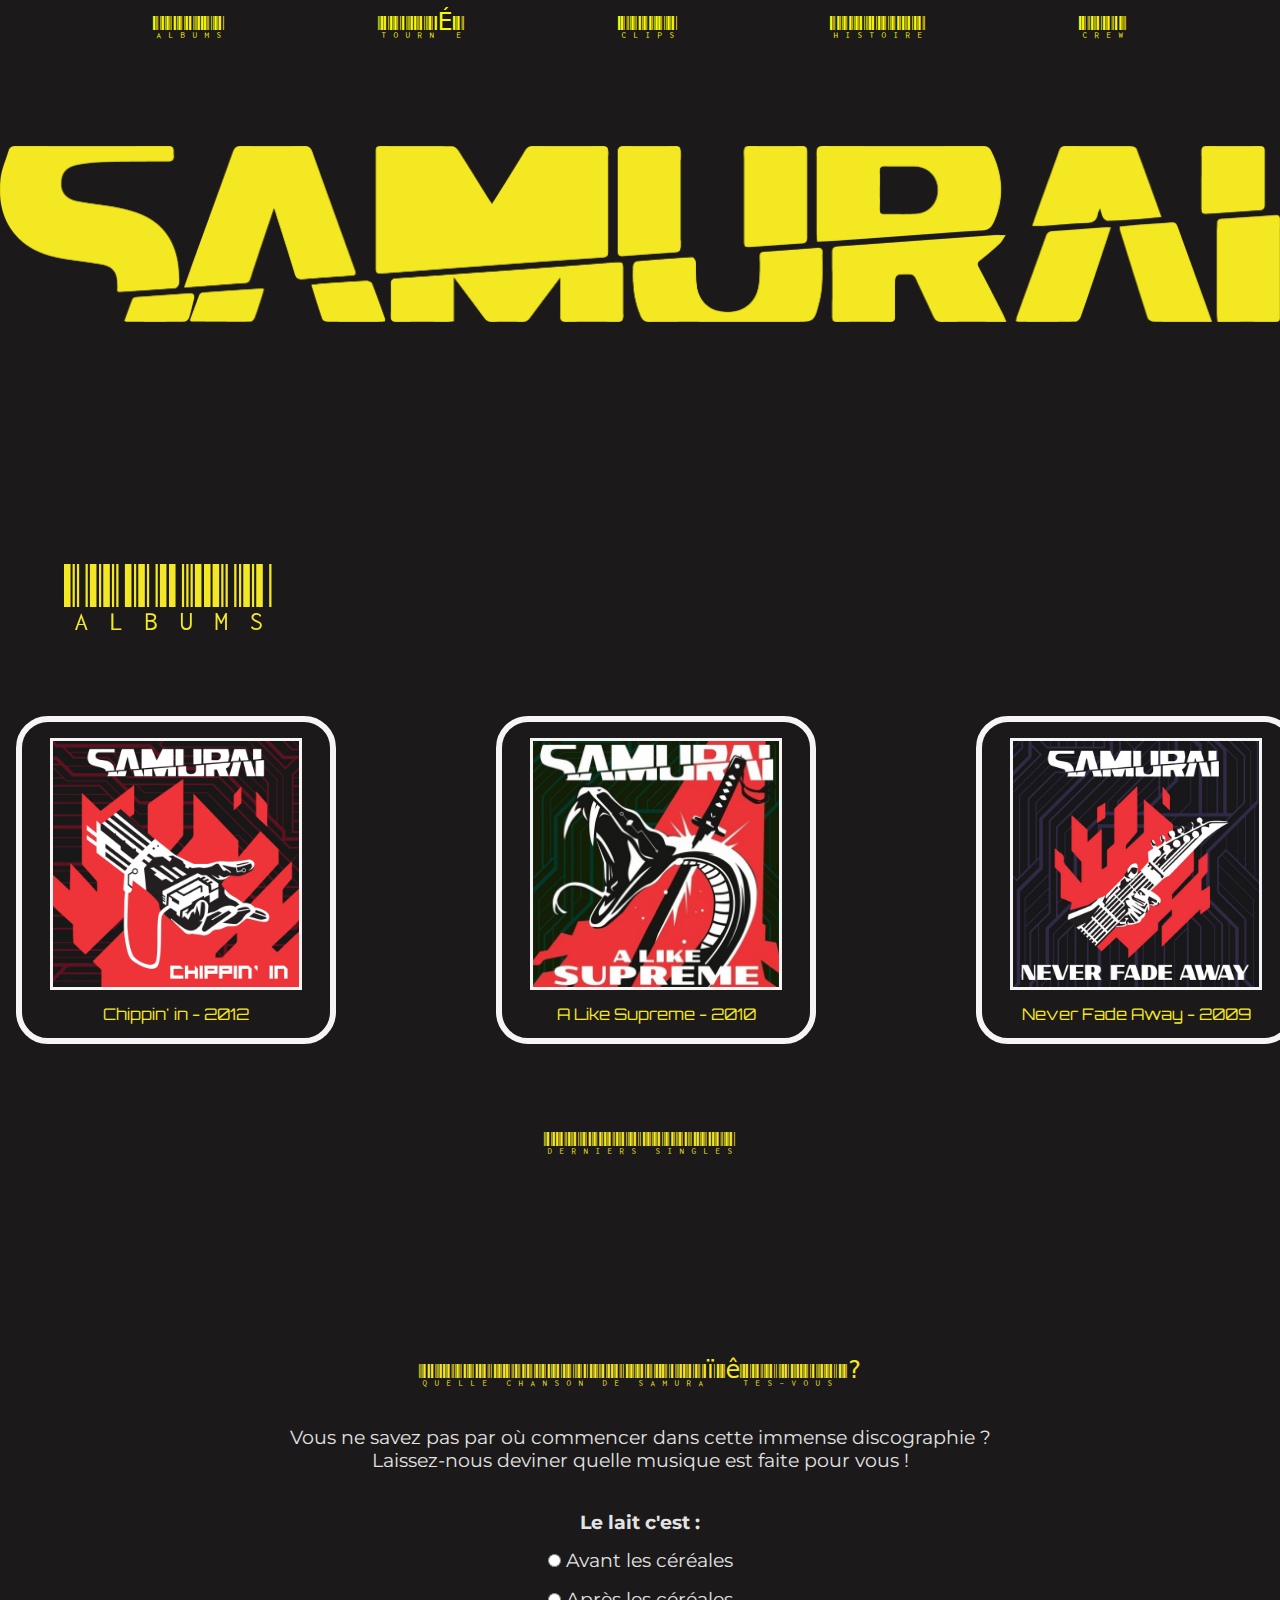
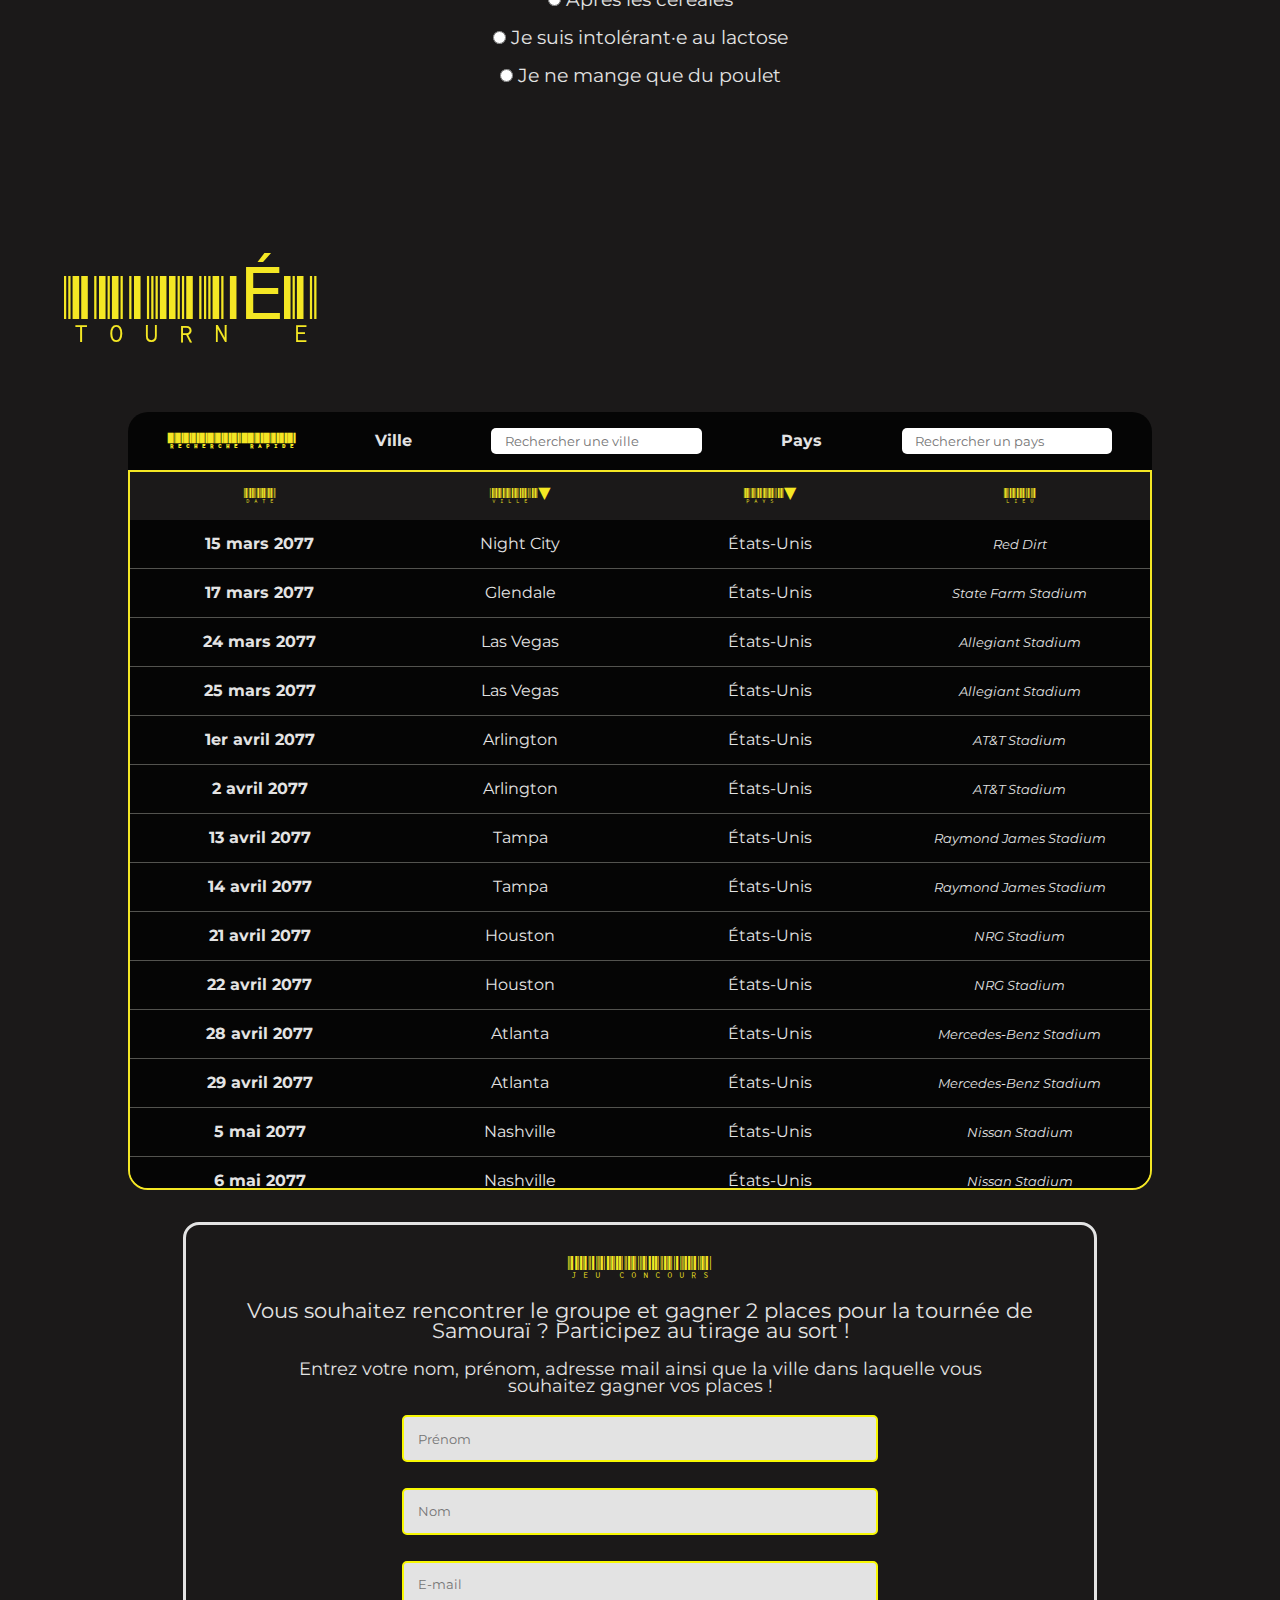
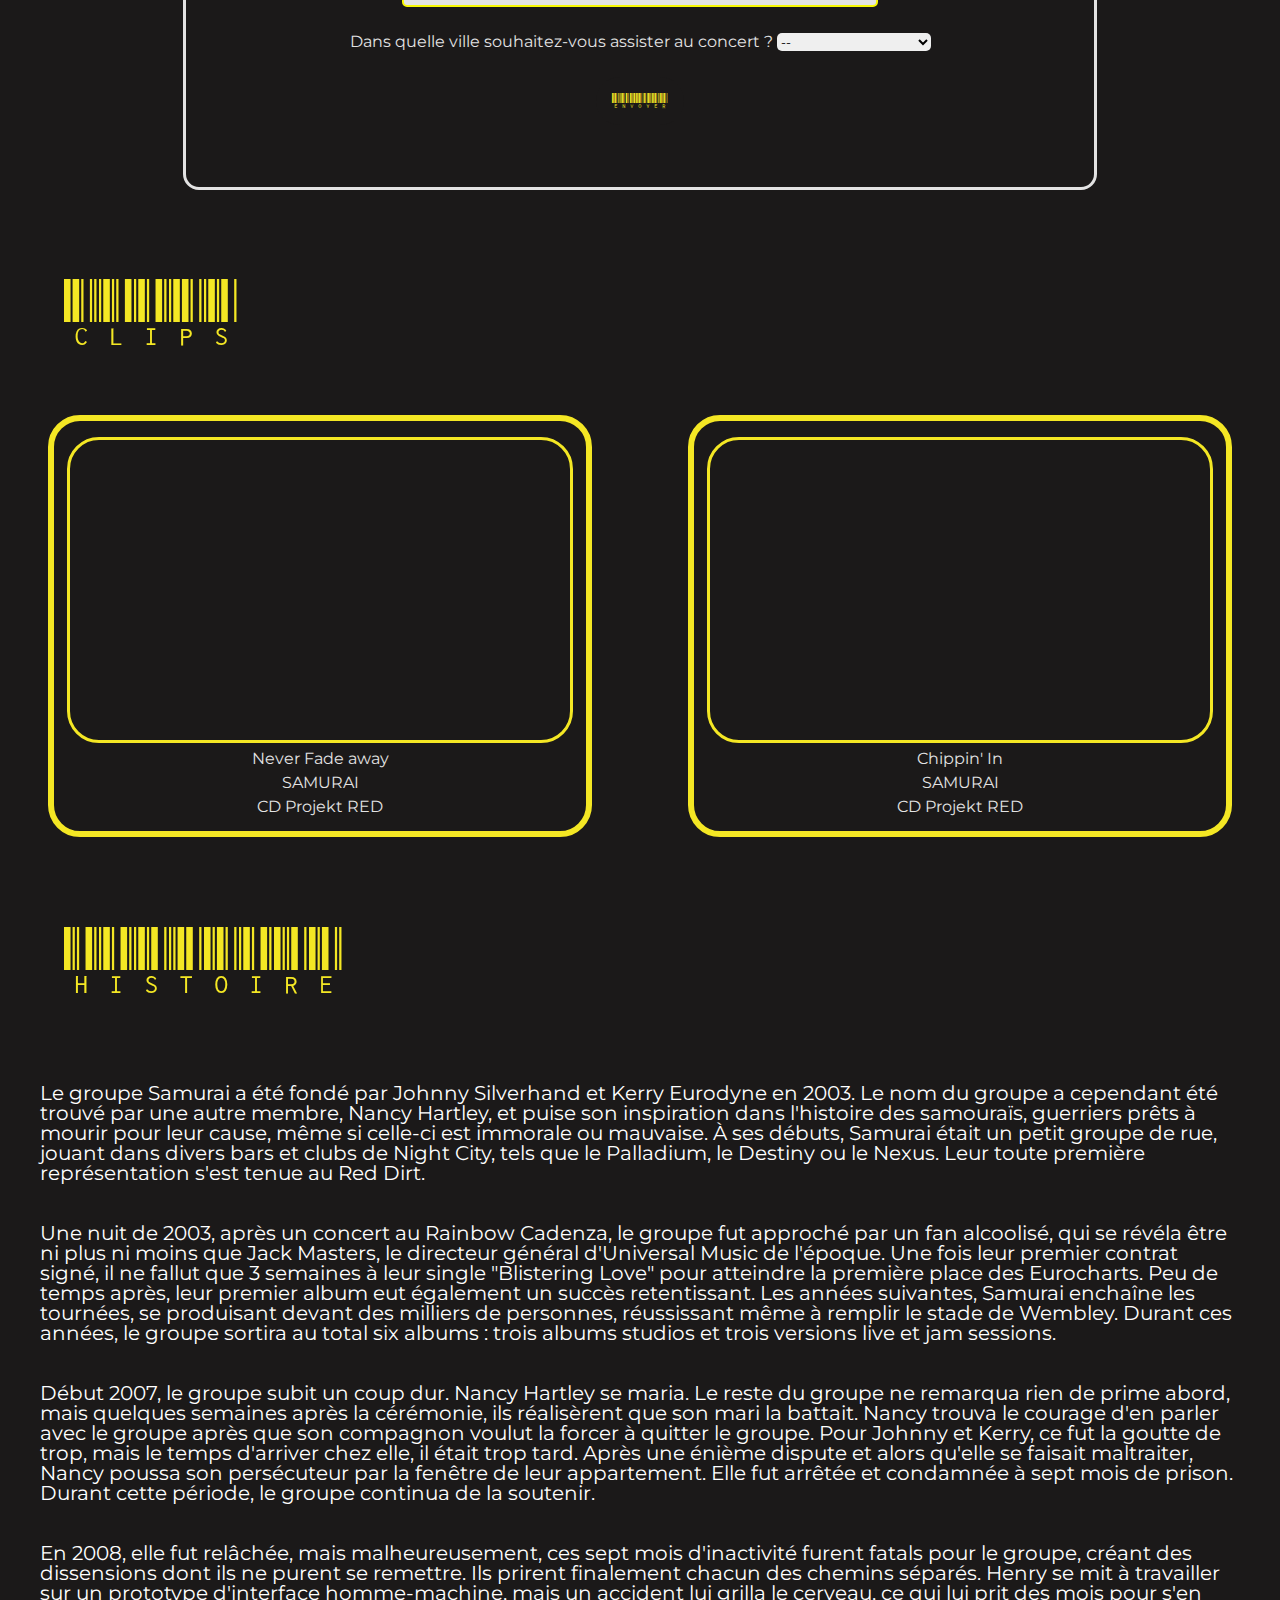
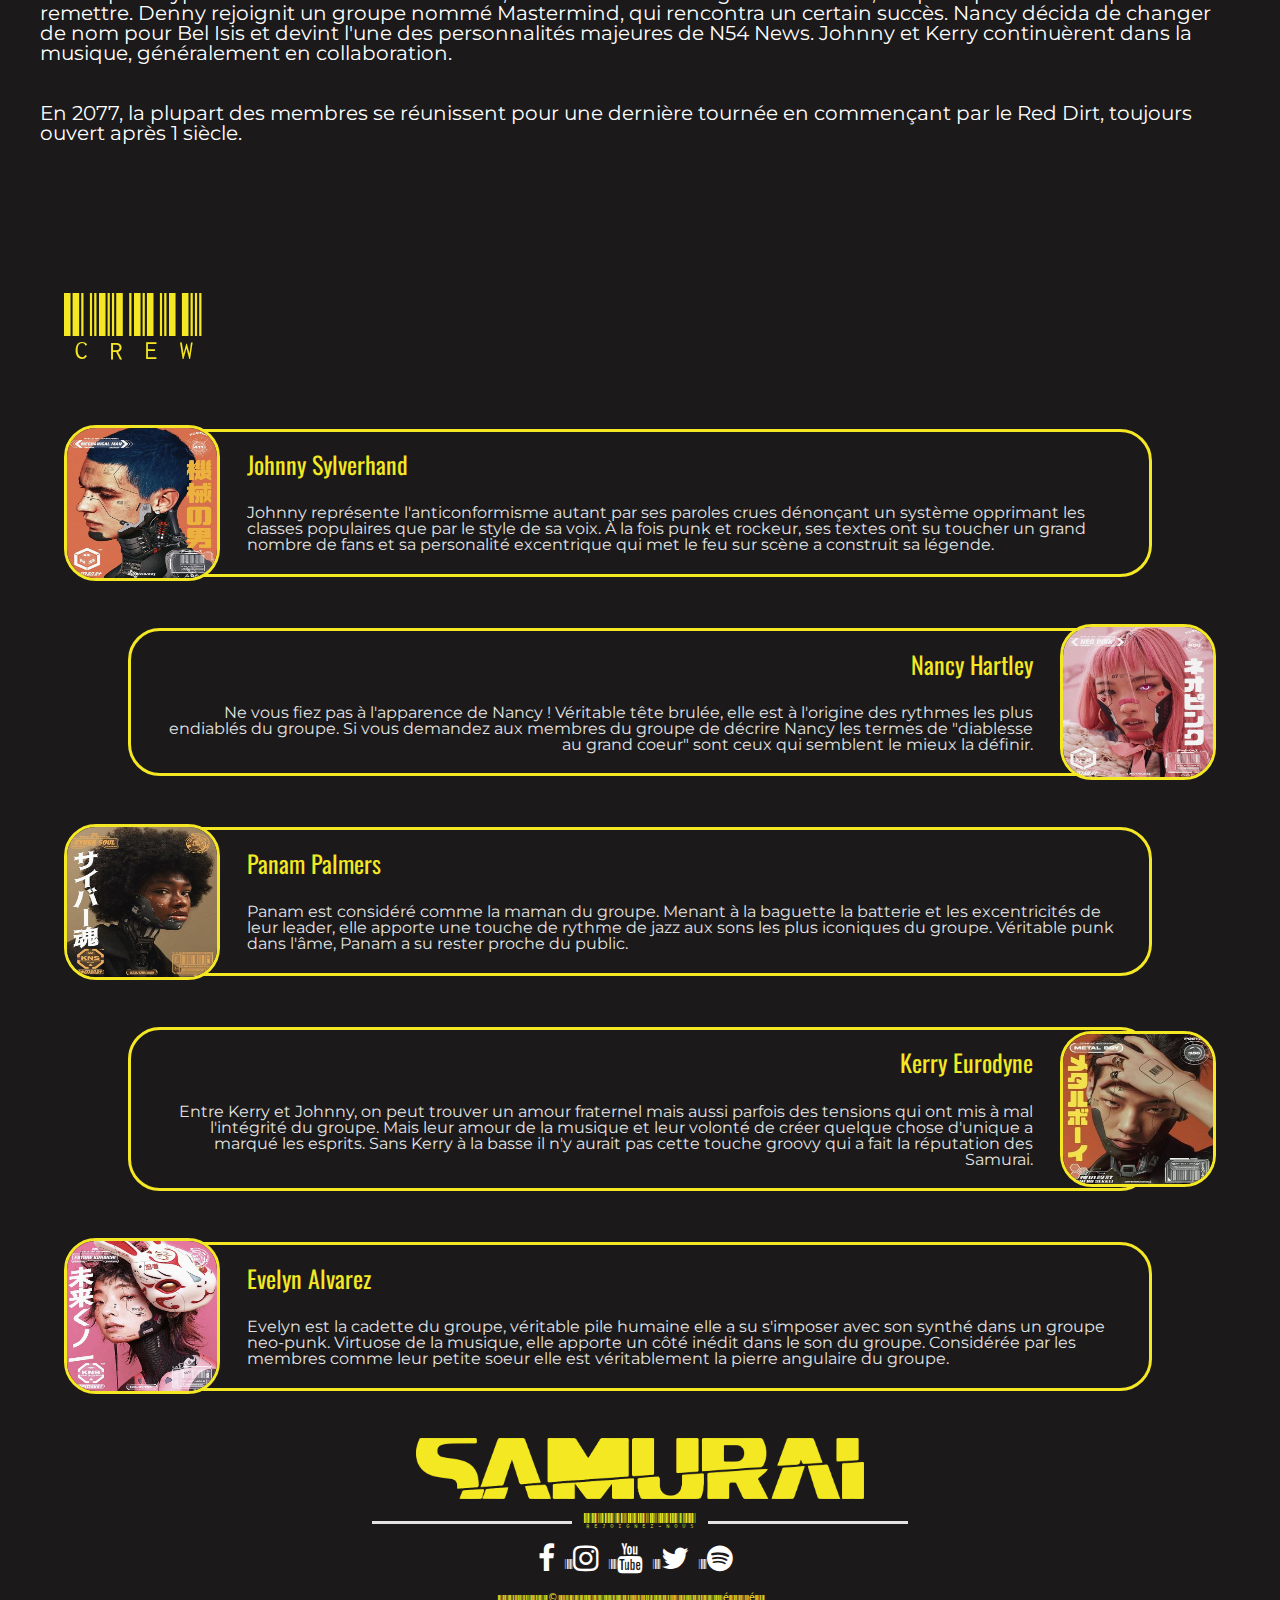
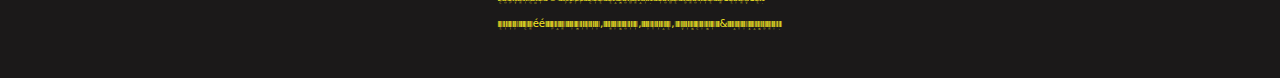
==== commit 178bf84d: "Update index.html" ====
--- a/P1 V2/index.html
+++ b/P1 V2/index.html
@@ -123,11 +123,11 @@
                     <iframe style="border-radius:12px" src="https://open.spotify.com/embed/track/1AslaQYl1cMb1ItQKmtJer?utm_source=generator&theme=0" width="100%" height="152" frameBorder="0" allowfullscreen="" allow="autoplay; clipboard-write; encrypted-media; fullscreen; picture-in-picture" loading="lazy"></iframe>          
                 </div>
 
-            <h3 class="titreQuizz">Quelle chanson de Samuraï êtes vous ? </h3>
+            <h3 class="titreQuizz">Quelle chanson de Samuraï êtes-vous ? </h3>
            
             <div class="partieQuizz">
                 <p class="introQuizz">Vous ne savez pas par où commencer dans cette immense discographie ? </p>
-                <p>Laissez-nous deviner quelle musique est faite pour vous !</p>
+                <p> Laissez-nous deviner quelle musique est faite pour vous !</p>
 
                     <div class="quizz">
                     <p class="consigneQuizz"> Le lait c'est :</p>
@@ -161,11 +161,11 @@
 
             
         </section>
-        <section> <button onclick="topFunction()" id="toTop" title="Go to top">↑</button>
+        <section> <button onclick="topFunction()" id="toTop" title="Go to top">▲</button>
         </section>
 
         <section id="tournee" class="sectionTourne">
-            <h2 class="titleTournee">TOURNEE</h2>
+            <h2 class="titleTournee">TOURNÉE</h2>
 
 
 
@@ -1772,7 +1772,7 @@
                 <div class="consignesConcours">Entrez votre <strong>nom</strong>, <strong>prénom</strong>,
                     <strong>adresse
                         mail</strong> ainsi que la
-                    ville dans laquelle vous souhaiteriez gagner
+                    ville dans laquelle vous souhaitez gagner
                     vos places !
                 </div>
 
@@ -1863,9 +1863,6 @@
                 </p>
                  <div class="blocImageConfirmation"></div>
         </section>
-        <!--videos youtube-->
-        <!--la taille des vignettes vidéo est modifiable avec width et height-->
-        <!-- <iframe https://learn.codesignal.com/onboardingid="ClipVideo1" width="400" height="250" -->
 
 
         <section id="clips"  class="sectionClips">
@@ -1900,39 +1897,35 @@
             <h2>HISTOIRE</h2>
             <div class="history">
                 <div class="history-text">
-                    <p>Le groupe fut fondé par Johnny Silverhand et Kerry Eurodyne, bien que le nom du groupe fut décidé par Nancy Hartley, inspiré par le fait qu'historiquement, les samurais étaient des guerriers prêts à mourir pour leur cause, même si celle-ci était immorale ou juste mauvaise.
-                        Samurai débuta en tant que petit groupe de rue, jouant dans divers bars et clubs de Night City, tels que le Palladium, le Destiny ou le Nexus. La toute première représentation s'est tenue au Red Dirt
+                    <p> Le groupe Samurai a été fondé par Johnny Silverhand et Kerry Eurodyne en 2003. Le nom du groupe a cependant été 
+                        trouvé par une autre membre, Nancy Hartley, et puise son inspiration dans l'histoire des samouraïs, guerriers prêts 
+                        à mourir pour leur cause, même si celle-ci est immorale ou mauvaise. À ses débuts, Samurai était un petit groupe de 
+                        rue, jouant dans divers bars et clubs de Night City, tels que le Palladium, le Destiny ou le Nexus. Leur toute première 
+                        représentation s'est tenue au Red Dirt.
                     </p>
-                    <p>Une nuit de 2003, après un concert au Rainbow Cadenza, le groupe fut approché par un type chargé,
-                        qui se révéla être ni plus ni moins que Jack Masters, le directeur général d'Universal Music à
-                        l'époque.
-                        Il ne fallut que 3 semaines à leur single, "Blistering Love" pour atteindre la première place
-                        des Eurocharts, qui fut suivi peu après par leur album, étant l'un des seuls ayant eu un immense
-                        impact en une courte période de temps.
-                        Les années suivantes, Samurai enchaîna les tournées, se produisant devant des milliers de
-                        personnes, réussissant même à remplir le stade de Wembley. Ils sortirent au total six albums,
-                        trois étant des albums studios, les trois autres des versions live et des jam sessions.
+                    <p> Une nuit de 2003, après un concert au Rainbow Cadenza, le groupe fut approché par un fan alcoolisé, qui se révéla être
+                        ni plus ni moins que Jack Masters, le directeur général d'Universal Music de l'époque. Une fois leur premier contrat signé,
+                        il ne fallut que 3 semaines à leur single "Blistering Love" pour atteindre la première place des Eurocharts. Peu de temps
+                        après, leur premier album eut également un succès retentissant. Les années suivantes, Samurai enchaîne les tournées,
+                        se produisant devant des milliers de personnes, réussissant même à remplir le stade de Wembley. Durant ces années, le
+                        groupe sortira au total six albums : trois albums studios et trois versions live et jam sessions.
                     </p>
 
-                    <p>Début 2007, le groupe subit un coup dur. Nancy Hartley se maria. Le reste du groupe ne remarqua
-                        rien de prime abord, mais quelques semaines après la cérémonies, ils réalisèrent que son mari la
-                        battait. Nancy trouva le courage d'en parler avec le groupe après que son compagnon voulu la
-                        forcer à quitter le groupe. Pour Johnny et Kerry, ce fut la goutte de trop, mais le temps
-                        d'arriver chez elle, il était trop tard. Après une énième dispute et alors qu'elle se faisait
-                        maltraiter, Nancy poussa son persécuteur par la fenêtre de leur appartement.
-                        Elle fut arrêtée et après le procès, elle fut condamnée à sept mois de prison. Durant cette
-                        période, le groupe continua de la soutenir.
+                    <p> Début 2007, le groupe subit un coup dur. Nancy Hartley se maria. Le reste du groupe ne remarqua rien de prime 
+                        abord, mais quelques semaines après la cérémonie, ils réalisèrent que son mari la battait. Nancy trouva le 
+                        courage d'en parler avec le groupe après que son compagnon voulut la forcer à quitter le groupe. Pour 
+                        Johnny et Kerry, ce fut la goutte de trop, mais le temps d'arriver chez elle, il était trop tard. Après
+                        une énième dispute et alors qu'elle se faisait maltraiter, Nancy poussa son persécuteur par la fenêtre de leur
+                        appartement. Elle fut arrêtée et condamnée à sept mois de prison. Durant cette période,
+                        le groupe continua de la soutenir.
                     </p>
-                    <p>En 2008, elle fut relâchée, mais malheureusement, ces sept mois d'activités furent fatals pour le
-                        groupe, créant des dissensions dont ils ne purent se remettre. Ils prirent finalement chacun des
-                        chemins séparés.
-                        Henry travaillait sur un prototype d'interface homme machine, mais un accident lui grilla le
-                        cerveau, ce qui lui prit des mois pour s'en remettre.
-                        Denny rejoignit un groupe nommé Mastermind, qui rencontra un certain succès.
-                        Nancy décida de changer de nom pour Bel Isis, et devint l'une des personnalités majeures de N54
-                        News.
-                        Johnny et Kerry partirent en solo, généralement en collaboration.</p>
-                    <p> En 2077, le gros des membres se réunissent pour une dernière tournée en commençant par le Red
+                    <p>En 2008, elle fut relâchée, mais malheureusement, ces sept mois d'inactivité furent fatals pour le groupe, 
+                        créant des dissensions dont ils ne purent se remettre. Ils prirent finalement chacun des chemins séparés. 
+                        Henry se mit à travailler sur un prototype d'interface homme-machine, mais un accident lui grilla le cerveau, 
+                        ce qui lui prit des mois pour s'en remettre. Denny rejoignit un groupe nommé Mastermind, qui rencontra un certain succès.
+                        Nancy décida de changer de nom pour Bel Isis et devint l'une des personnalités majeures de N54 News. 
+                        Johnny et Kerry continuèrent dans la musique, généralement en collaboration.</p>
+                    <p> En 2077, la plupart des membres se réunissent pour une dernière tournée en commençant par le Red
                         Dirt, toujours ouvert après 1 siècle. </p>
 
 
@@ -1950,10 +1943,10 @@
                 <img id="crewPhotoLeft1" src="Images/crew6.jpg" alt="silverhand">
                 <div id="overlayCrewLeft">
                     <h4 class="crewLeftTitle">Johnny Sylverhand</h4>
-                    <p class="crewLeftInfo">Johnny représente l'anti conformise autant par ses paroles crues dénonçant
+                    <p class="crewLeftInfo"> Johnny représente l'anticonformisme autant par ses paroles crues dénonçant
                         un système opprimant les classes populaires que par le style de sa voix. À la fois punk et
-                        Rockeur, ses textes ont su toucher un grand nombre de fans et sa personalité excentrique qui met
-                        le feu sur scène à construit sa légende</p>
+                        rockeur, ses textes ont su toucher un grand nombre de fans et sa personalité excentrique qui met
+                        le feu sur scène a construit sa légende. </p>
                 </div>
             </div>
 
@@ -1961,29 +1954,28 @@
                 <img id="crewPhotoRight2" src="Images/crew1.jpg" alt="silverhand">
                 <div id="overlayCrewRight">
                     <h4 class="crewRightTitle">Nancy Hartley</h4>
-                    <p class="crewRightInfo">Ne vous fiez pas à l'apparence de Nancy, véritable tête brulée elle est à
+                    <p class="crewRightInfo">Ne vous fiez pas à l'apparence de Nancy ! Véritable tête brulée, elle est à
                         l'origine des rythmes les plus endiablés du groupe. Si vous demandez aux membres du groupe de
                         décrire Nancy les termes de "diablesse au grand coeur" sont ceux qui semblent le mieux la
-                        définir</p>
+                        définir. </p>
                 </div>
             </div>
             <div id="crewLeft">
                 <img id="crewPhotoLeft3" src="Images/crew2.jpg" alt="silverhand">
                 <div id="overlayCrewLeft">
                     <h4 class="crewLeftTitle">Panam Palmers</h4>
-                    <p class="crewLeftInfo">Panam est considéré comme la maman du groupe, menant à la baguette la
-                        batterie et les excentricités de leur leader elle apporte une touche de rythme de Jazz aux sons
-                        les plus iconiques du groupe. Véritable punk dans l'âme Panam a su rester proche de son public
-                        que de son groupe.</p>
+                    <p class="crewLeftInfo">Panam est considéré comme la maman du groupe. Menant à la baguette la
+                        batterie et les excentricités de leur leader, elle apporte une touche de rythme de jazz aux sons
+                        les plus iconiques du groupe. Véritable punk dans l'âme, Panam a su rester proche du public.</p>
                 </div>
             </div>
             <div id="crewRight">
                 <img id="crewPhotoRight4" src="Images/crew5.jpg" alt="silverhand">
                 <div id="overlayCrewRight">
                     <h4 class="crewRightTitle">Kerry Eurodyne</h4>
-                    <p class="crewRightInfo">Entre Kerry et Johnny on peut trouver un amour fraternel et parfois des
+                    <p class="crewRightInfo">Entre Kerry et Johnny, on peut trouver un amour fraternel mais aussi parfois des
                         tensions qui ont mis à mal l'intégrité du groupe. Mais leur amour de la musique et leur volonté
-                        de créer quelque chose d'unique à marquer les esprits. Sans Kerry à la basse il n'y aurait pas
+                        de créer quelque chose d'unique a marqué les esprits. Sans Kerry à la basse il n'y aurait pas
                         cette touche groovy qui a fait la réputation des Samurai.</p>
                 </div>
             </div>
@@ -1991,37 +1983,14 @@
                 <img id="crewPhotoLeft5" src="Images/crew3.jpg" alt="silverhand">
                 <div id="overlayCrewLeft">
                     <h4 class="crewLeftTitle">Evelyn Alvarez</h4>
-                    <p class="crewLeftInfo">Evelyn est la cadette du groupe, véritable pile humain elle a su s'imposer
-                        avec son synthé dans un groupe Neo Punk. Véritable virtuose de la musique elle apporte un côté
-                        inédit et jamais vu dans le groupe. Considéré par les membres comme leur petite soeur elle est
+                    <p class="crewLeftInfo">Evelyn est la cadette du groupe, véritable pile humaine elle a su s'imposer
+                        avec son synthé dans un groupe neo-punk. Virtuose de la musique, elle apporte un côté
+                        inédit dans le son du groupe. Considérée par les membres comme leur petite soeur elle est
                         véritablement la pierre angulaire du groupe.</p>
                 </div>
             </div>
         </div>
         </section>
-
-        <footer>
-            <!-- <div class="footer">
-                <div class="row">
-                    <a href="#"><i class="fa fa-facebook"></i></a>
-                    <a href="#"><i class="fa fa-instagram"></i></a>
-                    <a href="#"><i class="fa fa-youtube"></i></a>
-                    <a href="#"><i class="fa fa-twitter"></i></a>
-                </div>
-
-                <div class="row">
-                    <ul>
-                        <li class="liFooter"><a href="#">Contact us</a></li>
-                        <li class="liFooter"><a href="#">Our Services</a></li>
-                        <li class="liFooter"><a href="#">Privacy Policy</a></li>
-                        <li class="liFooter"><a href="#">Terms & Conditions</a></li>
-                    </ul>
-                </div>
-
-                <div class="row">
-                    Lorem Ipsum © 2024 Placeholder - All rights reserved
-                </div>
-            </div> -->
             <footer>
                 <div class="footer-container">
                     <div class="Logo-footer">
@@ -2044,7 +2013,7 @@
 
 
                     <div class="Copyright">
-                        <p>Copyright © 2077 CTS Samourai.Tous droits réservés.</p><br>
+                        <p>Copyright © 2077 CTS Samourai. Tous droits réservés.</p><br>
                         <p> Site créé par Emilie, Benoit, Elias, Vincent & Alexandre.
                         </p></div><br><br>
                     </div>
--- a/P1 V2/styleMobile.css
+++ b/P1 V2/styleMobile.css
@@ -66,7 +66,7 @@
     display: flex;
     justify-content: center;
     align-items: center;
-    font-family: var(--h2font);
+    font-family: var(--h3font);
 }
 
 .imgCarousel {
@@ -286,7 +286,7 @@
     border: none;
     border-radius: 30px;
     font-size: 1rem;
-    font-family: var(--h2font);
+  font-family: var(--h3font);
     color: var(--h1Color);
 }
 
@@ -423,13 +423,35 @@
     padding-top: 10%;
 }
 
-#crewPhoto1 {
+#crewPhotoLeft1 {
     position: absolute;
     width: 150px;
     height: 150px;
     border-radius: 25px;
     margin-left: -19%;
-    margin-top: -66%;
+    margin-top: -79%;
+     overflow:scroll;
+    text-align: center;
+    border: 0.2rem solid #f4e724;
+}
+#crewPhotoLeft3 {
+    position: absolute;
+    width: 150px;
+    height: 150px;
+    border-radius: 25px;
+    margin-left: -19%;
+    margin-top: -79%;
+     overflow:scroll;
+    text-align: center;
+    border: 0.2rem solid #f4e724;
+}
+#crewPhotoLeft5 {
+    position: absolute;
+    width: 150px;
+    height: 150px;
+    border-radius: 25px;
+    margin-left: -19%;
+    margin-top: -79%;
      overflow:scroll;
     text-align: center;
     border: 0.2rem solid #f4e724;
@@ -469,13 +491,25 @@
     justify-content: flex-end;
 }
 
-#crewPhoto2 {
+#crewPhotoRight2 {
     position: absolute;
     width: 150px;
     height: 150px;
      overflow:scroll;
     margin-right: -19%;
-    margin-top: -66%;
+    margin-top: -79%;
+    color:var(--altPrimaryColor);
+    text-align: center;
+    border: 0.2rem solid #f4e724;
+    border-radius: 2rem;
+}
+#crewPhotoRight4 {
+    position: absolute;
+    width: 150px;
+    height: 150px;
+     overflow:scroll;
+    margin-right: -19%;
+    margin-top: -79%;
     color:var(--altPrimaryColor);
     text-align: center;
     border: 0.2rem solid #f4e724;
@@ -528,7 +562,7 @@
 
 /* FOOTER VERSION MOBILE */
 
-footer { font-family: var(--h2font);
+footer { font-family: var(--h3font);
     color: var(--secondaryColor)
 }
 .footer-container {
--- a/P1 V2/styleDesktop.css
+++ b/P1 V2/styleDesktop.css
@@ -117,22 +117,30 @@
 }
 
 section {
-    padding: 2rem;
+    padding-top: 2em;
+    padding-right:0px;
+    padding-bottom: 2em;
+    padding-left:0px;
 }
+
 
     h2 {
         font-size: 4.5rem;
 
     }
 
-      /*Singles*/ 
+     /*Singles*/ 
     
     .derniersSingles{padding-top:3em;}
     .listeChansons {padding-top:2em;
         display:flex;
         flex-direction:row;
-        gap:1em;}
-    
+        gap:1em;
+    padding-left:1em;
+padding-right:1em}
+
+    .listeChansonsMobile {display:none;}
+   
 
 /*Quizz*/
 
@@ -141,9 +149,9 @@
 
     .partieQuizz {font-family: var(--primaryfont);
         font-size:1.2em;
-
-        text-align: center;
-        align-items: center;
+        text-align: center;
+        align-items: center;
+        line-height: 1.2em;
         margin: auto;
         padding-top:2em;
         padding-bottom:1em;
@@ -472,7 +480,40 @@
         margin-left: 10%;
     }
 
-    #crewPhoto1 {
+    #crewPhotoLeft1 {
+        position: absolute;
+        width: 150px;
+        height: 150px;
+        overflow: auto;
+        border-radius: 25px;
+        margin-left: -5%;
+        margin-top: 0;
+          /* background-color: #801468; */
+    font-family: var(--primaryfont);
+    /* border-radius: 25px; */
+    background-color: var(--opacityColor);
+    text-align: center;
+    border: 0.2rem solid #f4e724;
+    border-radius: 2rem; 
+    }
+
+    #crewPhotoLeft3 {
+        position: absolute;
+        width: 150px;
+        height: 150px;
+        overflow: auto;
+        border-radius: 25px;
+        margin-left: -5%;
+        margin-top: 0;
+          /* background-color: #801468; */
+    font-family: var(--primaryfont);
+    /* border-radius: 25px; */
+    background-color: var(--opacityColor);
+    text-align: center;
+    border: 0.2rem solid #f4e724;
+    border-radius: 2rem;
+    }
+    #crewPhotoLeft5 {
         position: absolute;
         width: 150px;
         height: 150px;
@@ -535,7 +576,21 @@
         color:var(--secondaryColor);
     }
 
-    #crewPhoto2 {
+    #crewPhotoRight2 {
+        position: absolute;
+        width: 150px;
+        height: 150px;
+        overflow: auto;
+        margin-top: 0;
+        margin-right: -5%;
+        border-radius: 2rem;
+        color:var(--altPrimaryColor);
+        text-align: center;
+        border: 0.2rem solid #f4e724;
+        border-radius: 2rem;
+    }
+
+    #crewPhotoRight4 {
         position: absolute;
         width: 150px;
         height: 150px;
